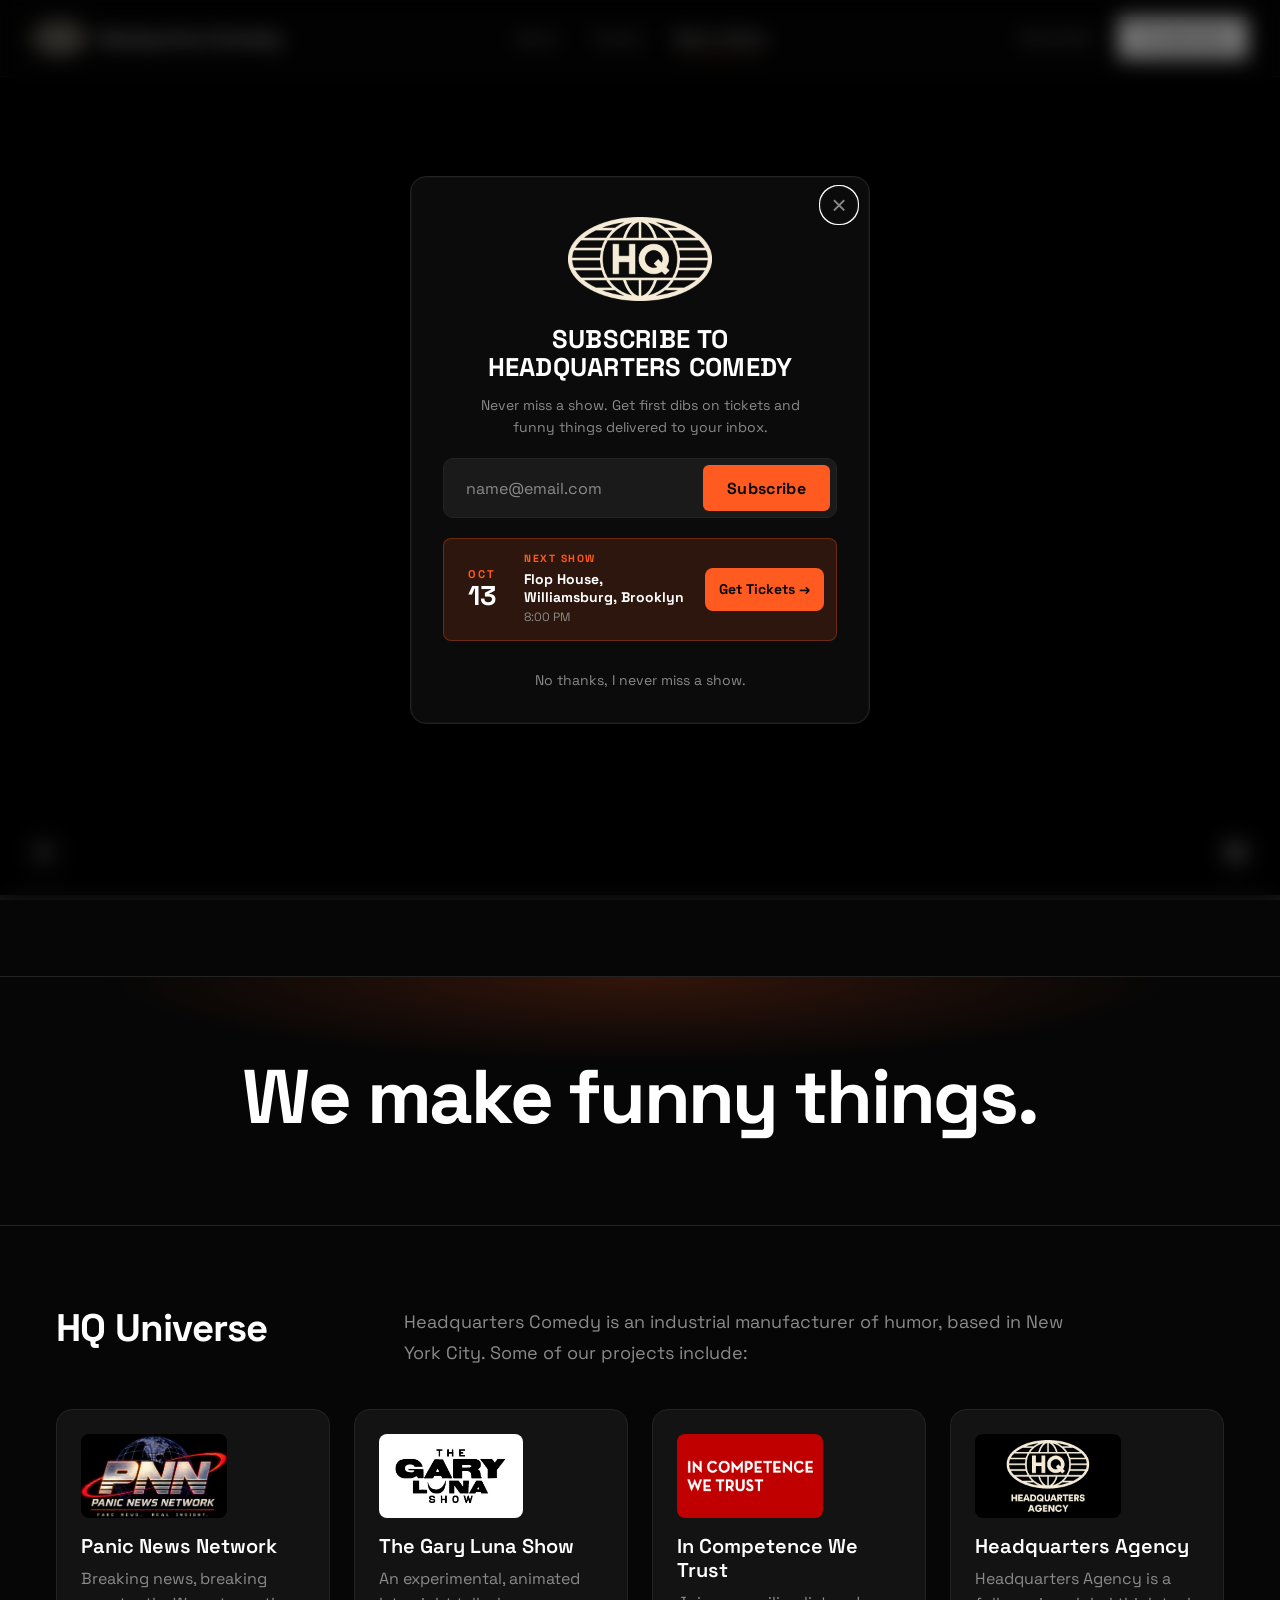
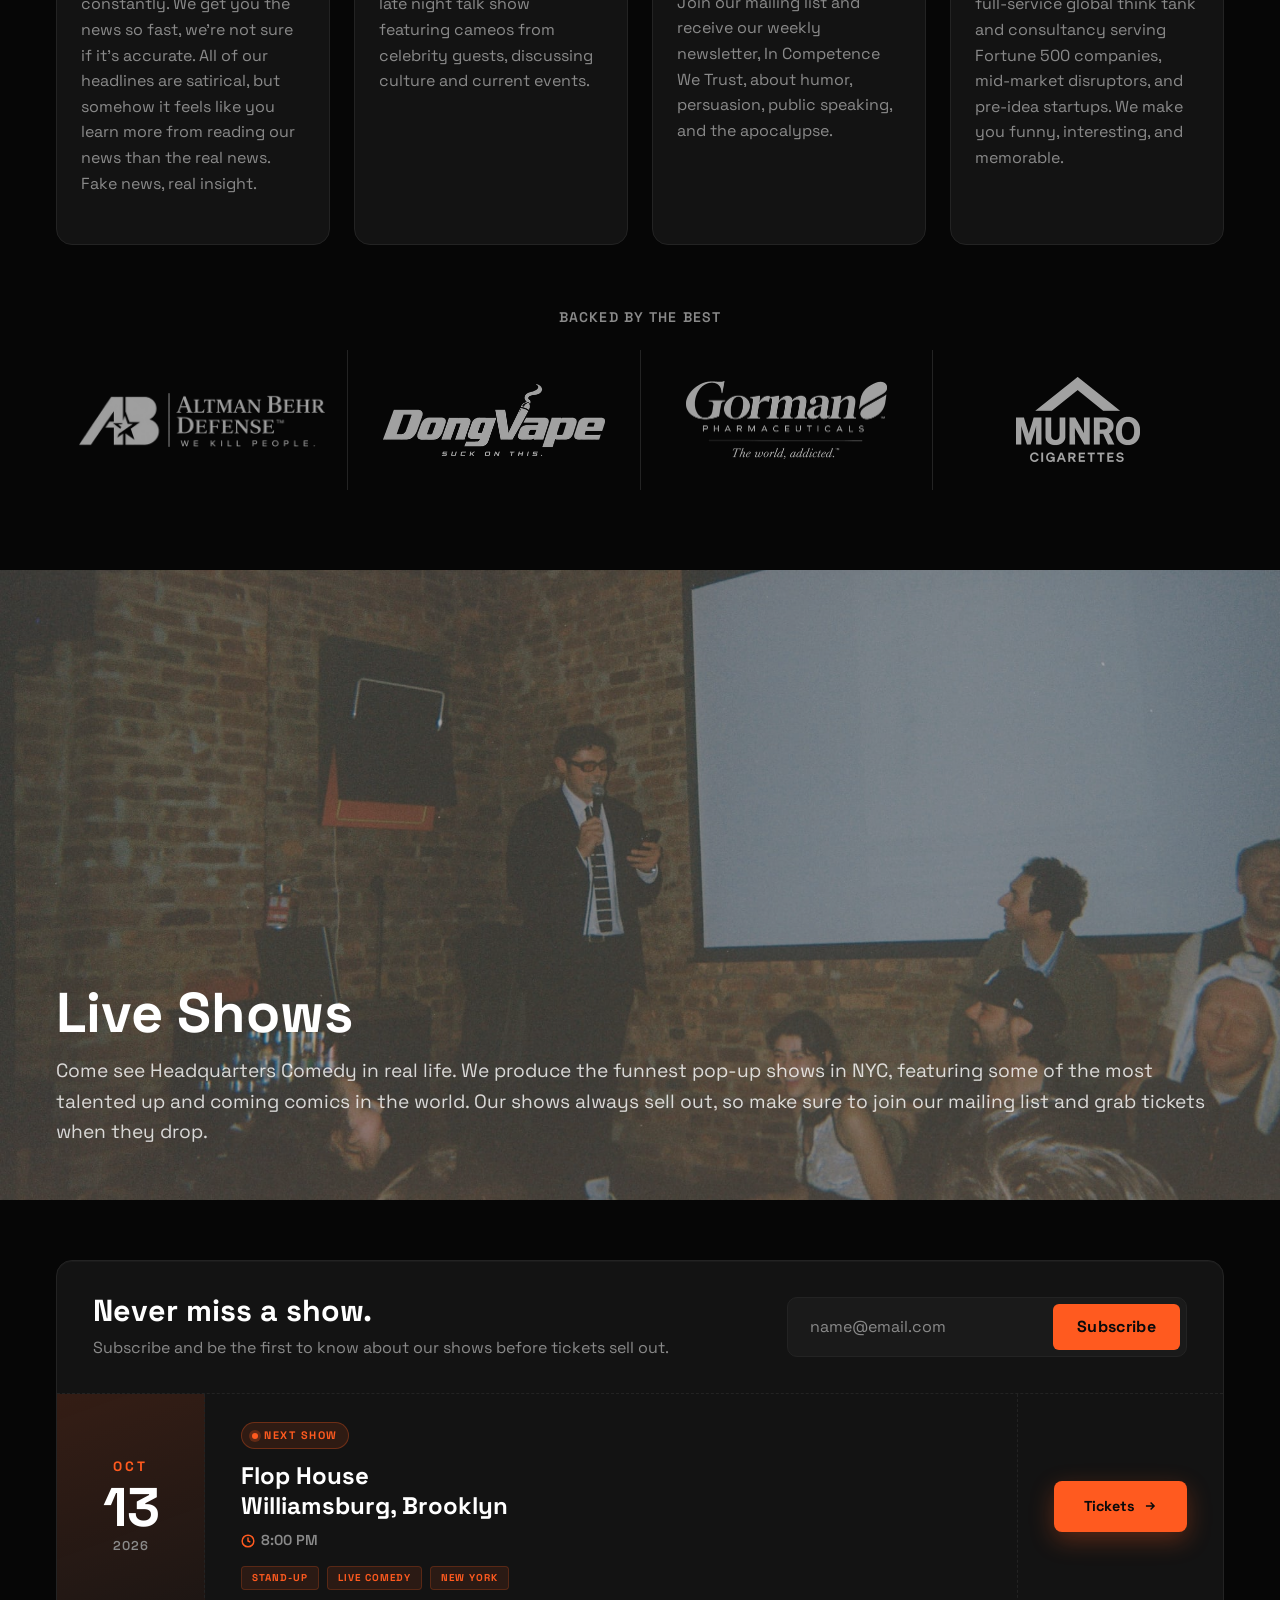
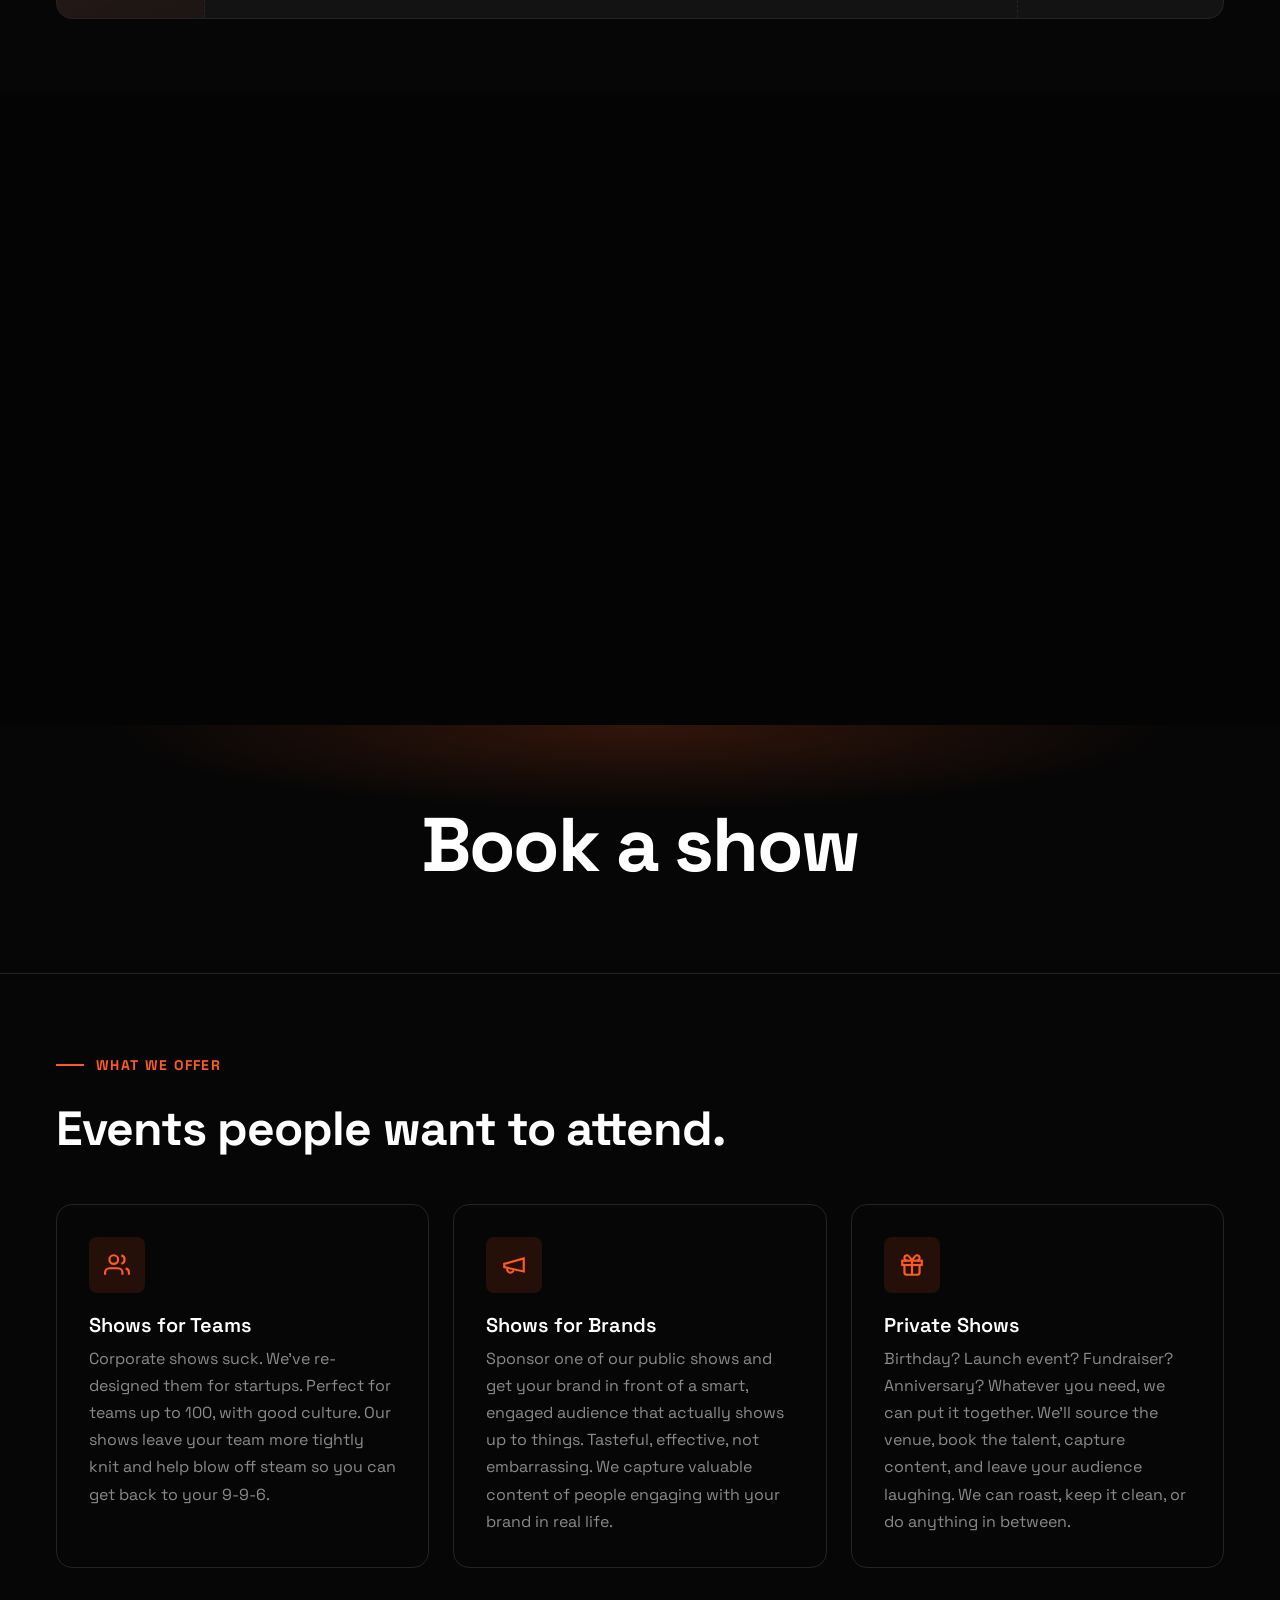
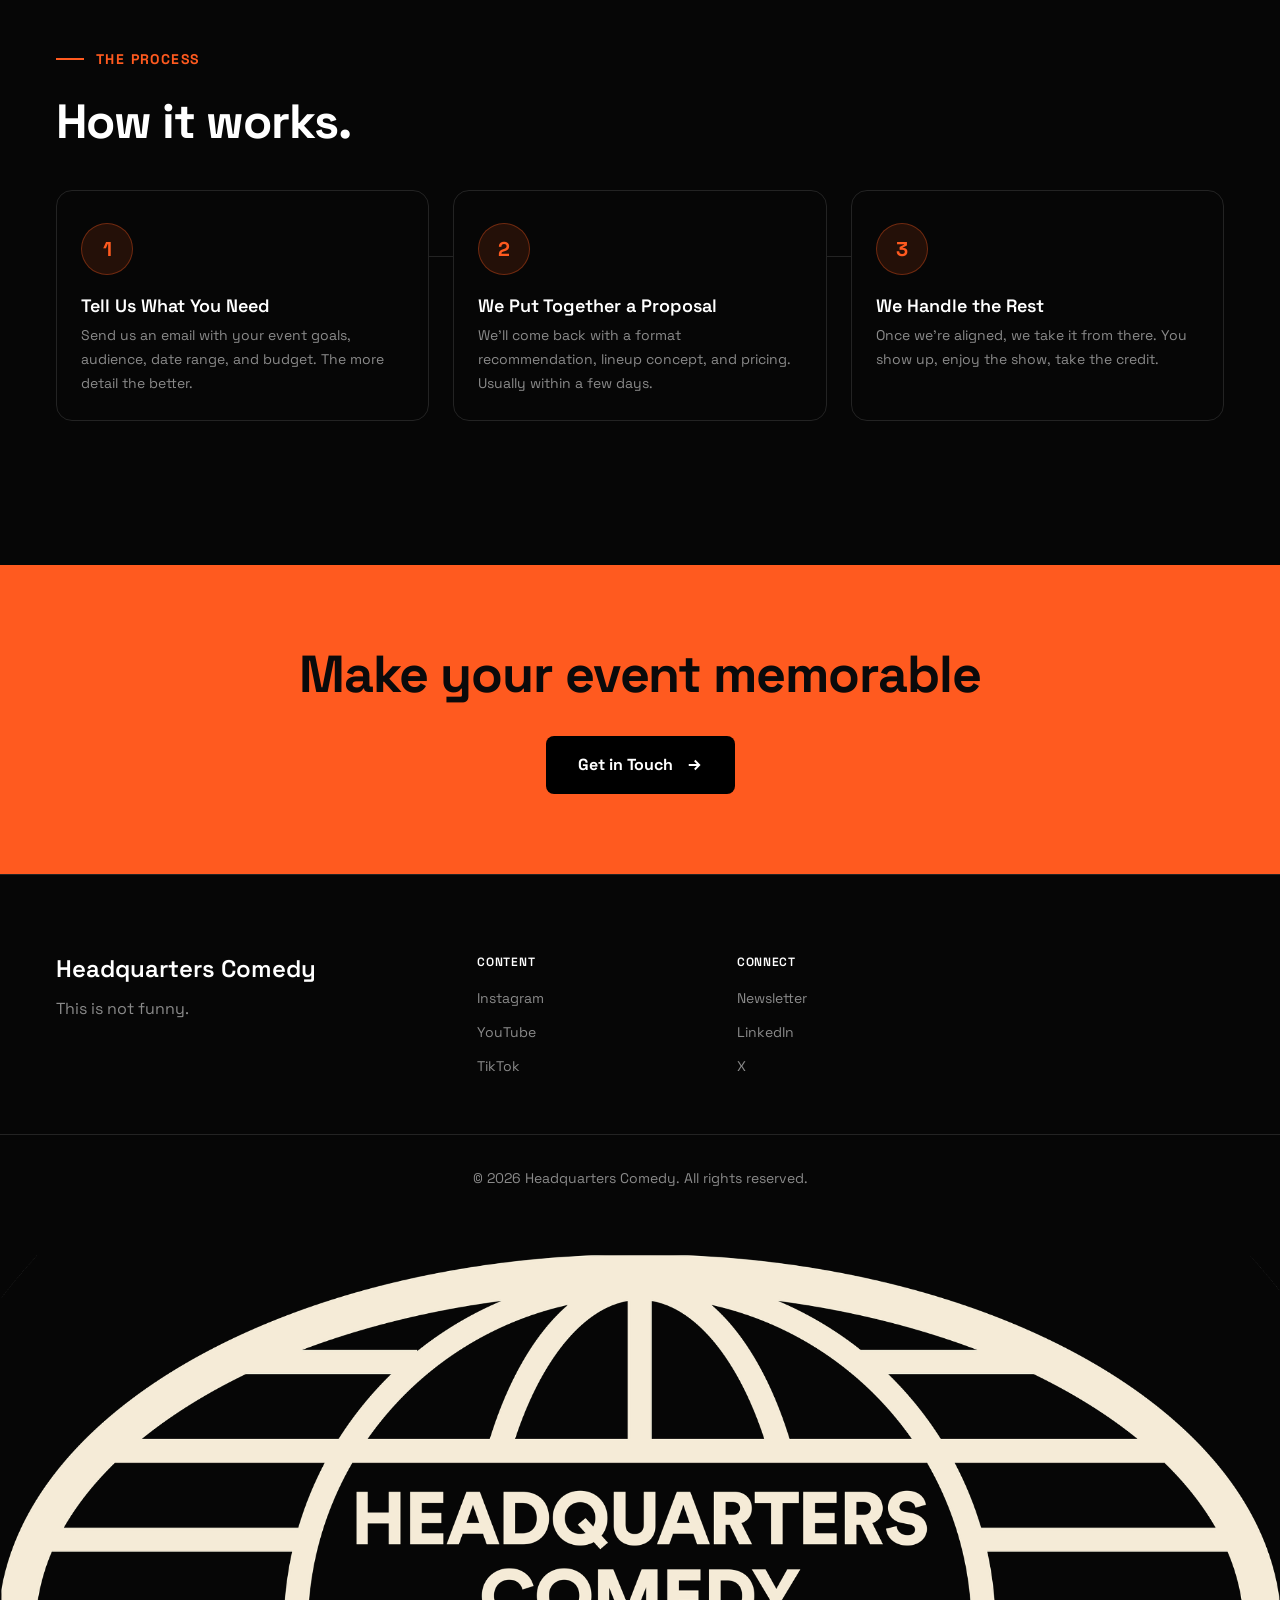
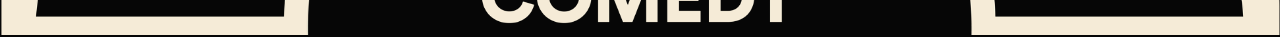
==== index.html @ c1483fd2 "Put the original logo back in the nav Co-Authored-By: Claude Opus 5.5 <noreply@anthropic.com> Claude" ====
<!DOCTYPE html>
<html lang="en">
<head>
    <meta charset="UTF-8">
    <meta name="viewport" content="width=device-width, initial-scale=1.0">
    <title>Headquarters Comedy</title>
    <meta name="description" content="Headquarters Comedy">
    <meta name="keywords" content="comedy, stand-up, sketch, improv, funny, entertainment">

    <!-- Open Graph / Facebook -->
    <meta property="og:type" content="website">
    <meta property="og:url" content="https://headquarterscomedy.com/">
    <meta property="og:title" content="Headquarters Comedy">
    <meta property="og:description" content="Headquarters Comedy">

    <!-- Twitter -->
    <meta property="twitter:card" content="summary_large_image">
    <meta property="twitter:url" content="https://headquarterscomedy.com/">
    <meta property="twitter:title" content="Headquarters Comedy">
    <meta property="twitter:description" content="Headquarters Comedy">

    <!-- Favicon -->
    <link rel="icon" href="/favicon.ico" sizes="48x48">
    <link rel="icon" type="image/png" sizes="32x32" href="/favicon-32x32.png">
    <link rel="icon" type="image/png" sizes="16x16" href="/favicon-16x16.png">
    <link rel="apple-touch-icon" sizes="180x180" href="/apple-touch-icon.png">
    <link rel="manifest" href="/site.webmanifest">

    <link rel="stylesheet" href="styles.css">
    <link rel="stylesheet" href="home.css">
    <link rel="preconnect" href="https://fonts.googleapis.com">
    <link rel="preconnect" href="https://fonts.gstatic.com" crossorigin>
    <link href="https://fonts.googleapis.com/css2?family=Space+Grotesk:wght@300;400;500;600;700&display=swap" rel="stylesheet">
</head>
<body>
    <!-- Header -->
    <header class="header">
        <nav class="nav">
            <div class="nav-brand">
                <a href="#top" class="brand-link">
                    <img src="graphic assets/Headquarters Comedy/HQ Logo OffWhite.png" alt="HQ" class="brand-icon" width="55" height="32">
                    <h1 class="brand-title">Headquarters Comedy</h1>
                </a>
            </div>
            <ul class="nav-links">
                <li><a href="#about" class="nav-link">About</a></li>
                <li><a href="#tickets" class="nav-link">Tickets</a></li>
                <li><a href="#book" class="nav-link">Book a Show</a></li>
            </ul>
            <div class="nav-right">
                <a href="https://incompetencewetrust.beehiiv.com/" target="_blank" class="nav-link">Newsletter</a>
                <a href="https://www.headquartersagency.com" target="_blank" class="nav-cta">For Business</a>
            </div>
            <button class="mobile-menu-toggle" aria-label="Toggle mobile menu">
                <span></span>
                <span></span>
                <span></span>
            </button>
        </nav>
    </header>

    <!-- Mobile Menu Overlay -->
    <div class="mobile-menu-overlay">
        <div class="mobile-menu-panel">
            <div class="mobile-menu-header">
                <h3 class="mobile-menu-title">Menu</h3>
                <button class="mobile-menu-close" aria-label="Close menu">&times;</button>
            </div>
            <ul class="mobile-nav-links">
                <li><a href="#about" class="nav-link">About</a></li>
                <li><a href="#tickets" class="nav-link">Tickets</a></li>
                <li><a href="#book" class="nav-link">Book a Show</a></li>
                <li><a href="https://incompetencewetrust.beehiiv.com/" target="_blank" class="nav-link">Newsletter</a></li>
                <li><a href="https://www.headquartersagency.com" target="_blank" class="nav-cta">For Business</a></li>
            </ul>
        </div>
    </div>

    <main class="main-content" id="top">
        <!-- Full-Screen Hero (pinned in place while the page scrolls) -->
        <section class="hero-fullscreen">
            <video
                id="hero-video"
                class="hero-bg-video"
                muted
                loop
                playsinline
                webkit-playsinline
                autoplay
                preload="auto">
                <source src="video%20assets/hero-web-v2-mobile.mp4" type="video/mp4" media="(max-width: 640px)">
                <source src="video%20assets/hero-web-v2.mp4" type="video/mp4">
                Your browser does not support the video tag.
            </video>
            <div class="hero-video-scrim"></div>

            <button id="mute-toggle" class="mute-toggle-btn" aria-label="Toggle Mute">
                <svg class="mute-icon" width="24" height="24" viewBox="0 0 24 24" fill="currentColor">
                    <path d="M3 9v6h4l5 5V4L7 9H3zm13.5 3c0-1.77-1.02-3.29-2.5-4.03v8.05c1.48-.73 2.5-2.25 2.5-4.02zM14 3.23v2.06c2.89.86 5 3.54 5 6.71s-2.11 5.85-5 6.71v2.06c4.01-.91 7-4.49 7-8.77s-2.99-7.86-7-8.77z"/>
                </svg>
                <svg class="unmute-icon" width="24" height="24" viewBox="0 0 24 24" fill="currentColor" style="display: none;">
                    <path d="M16.5 12c0-1.77-1.02-3.29-2.5-4.03v2.21l2.45 2.45c.03-.2.05-.41.05-.63zm2.5 0c0 .94-.2 1.82-.54 2.64l1.51 1.51C20.63 14.91 21 13.5 21 12c0-4.28-2.99-7.86-7-8.77v2.06c2.89.86 5 3.54 5 6.71zM4.27 3L3 4.27 7.73 9H3v6h4l5 5v-6.73l4.25 4.25c-.67.52-1.42.93-2.25 1.18v2.06c1.38-.31 2.63-.95 3.69-1.81L19.73 21 21 19.73l-9-9L4.27 3zM12 4L9.91 6.09 12 8.18V4z"/>
                </svg>
            </button>
            <button id="play-pause-toggle" class="play-pause-btn" aria-label="Play/Pause">
                <svg class="play-icon" width="24" height="24" viewBox="0 0 24 24" fill="currentColor">
                    <path d="M8 5v14l11-7z"/>
                </svg>
                <svg class="pause-icon" width="24" height="24" viewBox="0 0 24 24" fill="currentColor" style="display: none;">
                    <path d="M6 19h4V5H6v14zm8-14v14h4V5h-4z"/>
                </svg>
            </button>
            <div class="video-progress-bar" id="video-progress-bar">
                <div class="video-progress-fill" id="video-progress-fill"></div>
            </div>
        </section>

        <!-- Reserves one viewport of scroll before the overlay rises over the hero -->
        <div class="hero-scroll-spacer" aria-hidden="true"></div>

        <!-- Everything below rises over the pinned hero -->
        <div class="home-sections">

            <!-- ===================== ABOUT ===================== -->
            <section id="about" class="home-section">
                    <!-- Hero -->
                    <section class="pitch-hero">
                        <div class="container">
                            <h1>We make funny things.</h1>
                        </div>
                    </section>

                    <!-- HQ Universe -->
                    <section class="pitch-section">
                        <div class="container split-section">
                            <div class="split-label">
                                <h2>HQ Universe</h2>
                            </div>
                            <div class="split-content">
                                <p class="pitch-body">Headquarters Comedy is an industrial manufacturer of humor, based in New York City. Some of our projects include:</p>
                            </div>
                        </div>
                        <div class="container hq-universe-full">
                            <div class="portfolio-grid" id="hq-universe-grid" style="margin-bottom: 0;">
                                <!-- Panic News Network -->
                                <a class="portfolio-item active" data-category="active" href="https://www.panicnewsnetwork.com" target="_blank" rel="noopener">
                                    <div class="portfolio-logo">
                                        <img src="graphic assets/HQ Universe Logos/panic-news-logo.png" alt="Panic News Network" class="portfolio-logo-img">
                                    </div>
                                    <div class="portfolio-info">
                                        <h3 class="company-name">Panic News Network</h3>
                                        <p class="company-description">
                                            Breaking news, breaking constantly. We get you the news so fast, we're not sure if it's accurate. All of our headlines are satirical, but somehow it feels like you learn more from reading our news than the real news. Fake news, real insight.
                                        </p>
                                    </div>
                                </a>

                                <!-- The Gary Luna Show -->
                                <a class="portfolio-item active" data-category="active" href="https://www.instagram.com/thegarylunashow/" target="_blank" rel="noopener">
                                    <div class="portfolio-logo">
                                        <img src="graphic assets/HQ Universe Logos/gary-luna-logo.jpg" alt="The Gary Luna Show" class="portfolio-logo-img">
                                    </div>
                                    <div class="portfolio-info">
                                        <h3 class="company-name">The Gary Luna Show</h3>
                                        <p class="company-description">
                                            An experimental, animated late night talk show featuring cameos from celebrity guests, discussing culture and current events.
                                        </p>
                                    </div>
                                </a>

                                <!-- In Competence We Trust -->
                                <a class="portfolio-item active" data-category="active" href="https://incompetencewetrust.beehiiv.com/" target="_blank" rel="noopener">
                                    <div class="portfolio-logo">
                                        <img src="graphic assets/HQ Universe Logos/icwt-red-rectangle.png" alt="In Competence We Trust" class="portfolio-logo-img">
                                    </div>
                                    <div class="portfolio-info">
                                        <h3 class="company-name">In Competence We Trust</h3>
                                        <p class="company-description">
                                            Join our mailing list and receive our weekly newsletter, In Competence We Trust, about humor, persuasion, public speaking, and the apocalypse.
                                        </p>
                                    </div>
                                </a>

                                <!-- Headquarters Agency -->
                                <a class="portfolio-item active" data-category="active" href="https://www.headquartersagency.com" target="_blank" rel="noopener">
                                    <div class="portfolio-logo">
                                        <img src="graphic assets/HQ Universe Logos/hq-agency-tile.png" alt="Headquarters Agency" class="portfolio-logo-img">
                                    </div>
                                    <div class="portfolio-info">
                                        <h3 class="company-name">Headquarters Agency</h3>
                                        <p class="company-description">
                                            Headquarters Agency is a full-service global think tank and consultancy serving Fortune 500 companies, mid-market disruptors, and pre-idea startups. We make you funny, interesting, and memorable.
                                        </p>
                                    </div>
                                </a>
                            </div>

                            <!-- Backed by the best (concept ventures) -->
                            <div class="concept-ventures">
                                <h3 class="concept-ventures-title">Backed by the best</h3>
                                <ul class="concept-ventures-grid">
                                    <li><img src="graphic assets/Concept Ventures/altman-behr-defense-mono.png" alt="Altman Behr Defense" loading="lazy" width="260" height="57"></li>
                                    <li><img src="graphic assets/Concept Ventures/dongvape-mono.png" alt="DongVape" loading="lazy" width="222" height="71"></li>
                                    <li><img src="graphic assets/Concept Ventures/gorman-pharmaceuticals-mono.png" alt="Gorman Pharmaceuticals" loading="lazy" width="201" height="79"></li>
                                    <li><img src="graphic assets/Concept Ventures/munro-cigarettes-mono.png" alt="Munro Cigarettes" loading="lazy" width="124" height="85"></li>
                                </ul>
                            </div>
                        </div>
                    </section>

            </section>

            <!-- ===================== TICKETS ===================== -->
            <section id="tickets" class="home-section">
                    <!-- Photo 1 -->
                    <div class="photo-section photo-section-img">
                        <img src="graphic assets/Web/live-show-1.jpg" alt="HQ Show live comedy" style="object-position: center bottom;">
                        <div class="photo-section-overlay"></div>
                        <div class="photo-caption">
                            <div class="container">
                                <h1>Live Shows</h1>
                                <p>Come see Headquarters Comedy in real life. We produce the funnest pop-up shows in NYC, featuring some of the most talented up and coming comics in the world. Our shows always sell out, so make sure to join our mailing list and grab tickets when they drop.</p>
                            </div>
                        </div>
                    </div>

                    <div class="photo-section-spacer"></div>

                    <!-- Next Show -->
                    <section class="shows-section">
                        <div class="container">
                            <div class="show-card show-card-with-signup" id="newsletter">
                                <!-- Newsletter Signup -->
                                <div class="show-card-signup">
                                    <div class="show-card-signup-text">
                                        <h2>Never miss a show.</h2>
                                        <p>Subscribe and be the first to know about our shows before tickets sell out.</p>
                                    </div>
                                    <form class="hq-subscribe" novalidate>
                                        <label class="visually-hidden" for="subscribe-email-tickets">Email address</label>
                                        <input class="hq-subscribe-input" id="subscribe-email-tickets" type="email" name="email" placeholder="name@email.com" autocomplete="email" required>
                                        <button class="hq-subscribe-btn" type="submit">Subscribe</button>
                                        <p class="hq-subscribe-status" role="status" aria-live="polite"></p>
                                    </form>
                                </div>
                                <div class="show-card-left">
                                    <div class="show-date-block">
                                        <div class="show-date-month">Oct</div>
                                        <div class="show-date-day">13</div>
                                        <div class="show-date-year">2026</div>
                                    </div>
                                    <div class="show-info">
                                        <span class="show-info-badge">Next Show</span>
                                        <h3>Flop House<br>Williamsburg, Brooklyn</h3>
                                        <p class="show-venue">
                                            <svg viewBox="0 0 24 24" fill="none" stroke="currentColor" stroke-width="2.5"><circle cx="12" cy="12" r="10"/><path d="M12 6v6l4 2"/></svg>
                                            8:00 PM
                                        </p>
                                        <div class="show-tags">
                                            <span class="show-tag">Stand-Up</span>
                                            <span class="show-tag">Live Comedy</span>
                                            <span class="show-tag">New York</span>
                                        </div>
                                    </div>
                                    <div class="show-action">
                                        <a href="https://flophousecomedy.com/show/c706a923-9be8-4c29-ad92-c18a44f94cb4" target="_blank">
                                            Tickets
                                            <svg viewBox="0 0 24 24" fill="none" stroke="currentColor" stroke-width="2.5"><path d="M5 12h14M13 6l6 6-6 6"/></svg>
                                        </a>
                                    </div>
                                </div>
                            </div>
                        </div>
                    </section>

                    <!-- Photo 2 -->
                    <div class="photo-section" style="background-image: url('graphic%20assets/Web/live-show-2.jpg'); background-position: center center;">
                        <div class="photo-section-overlay"></div>
                    </div>

            </section>

            <!-- ===================== BOOK A SHOW ===================== -->
            <section id="book" class="home-section">
                    <!-- Page Header -->
                    <section class="pitch-hero">
                        <div class="container">
                            <h1>Book a show</h1>
                        </div>
                    </section>

                    <section class="pitch-section">
                        <div class="container pitch-section-inner">

                            <!-- What We Offer -->
                            <span class="pitch-eyebrow">What We Offer</span>
                            <h2 class="pitch-heading">Events people want to attend.</h2>
                            <div class="offer-grid">
                                <div class="offer-card">
                                    <div class="offer-card-icon">
                                        <svg viewBox="0 0 24 24" fill="none" stroke="currentColor" stroke-width="2">
                                            <path d="M17 21v-2a4 4 0 0 0-4-4H5a4 4 0 0 0-4 4v2"/>
                                            <circle cx="9" cy="7" r="4"/>
                                            <path d="M23 21v-2a4 4 0 0 0-3-3.87"/>
                                            <path d="M16 3.13a4 4 0 0 1 0 7.75"/>
                                        </svg>
                                    </div>
                                    <h3>Shows for Teams</h3>
                                    <p>Corporate shows suck. We've re-designed them for startups. Perfect for teams up to 100, with good culture. Our shows leave your team more tightly knit and help blow off steam so you can get back to your 9-9-6.</p>
                                </div>
                                <div class="offer-card">
                                    <div class="offer-card-icon">
                                        <svg viewBox="0 0 24 24" fill="none" stroke="currentColor" stroke-width="2">
                                            <path d="M3 11l18-5v12L3 14v-3z"/>
                                            <path d="M11.6 16.8a3 3 0 1 1-5.8-1.6"/>
                                        </svg>
                                    </div>
                                    <h3>Shows for Brands</h3>
                                    <p>Sponsor one of our public shows and get your brand in front of a smart, engaged audience that actually shows up to things. Tasteful, effective, not embarrassing. We capture valuable content of people engaging with your brand in real life.</p>
                                </div>
                                <div class="offer-card">
                                    <div class="offer-card-icon">
                                        <svg viewBox="0 0 24 24" fill="none" stroke="currentColor" stroke-width="2">
                                            <rect x="3" y="8" width="18" height="4"/>
                                            <path d="M12 8v13"/>
                                            <path d="M19 12v7a2 2 0 0 1-2 2H7a2 2 0 0 1-2-2v-7"/>
                                            <path d="M7.5 8a2.5 2.5 0 0 1 0-5C9 3 12 8 12 8s3-5 4.5-5a2.5 2.5 0 0 1 0 5"/>
                                        </svg>
                                    </div>
                                    <h3>Private Shows</h3>
                                    <p>Birthday? Launch event? Fundraiser? Anniversary? Whatever you need, we can put it together. We'll source the venue, book the talent, capture content, and leave your audience laughing. We can roast, keep it clean, or do anything in between.</p>
                                </div>
                            </div>

                            <!-- How It Works -->
                            <div class="process-section">
                                <span class="pitch-eyebrow">The Process</span>
                                <h2 class="pitch-heading">How it works.</h2>
                                <div class="process-steps">
                                    <div class="process-step">
                                        <div class="step-number">1</div>
                                        <h4>Tell Us What You Need</h4>
                                        <p>Send us an email with your event goals, audience, date range, and budget. The more detail the better.</p>
                                    </div>
                                    <div class="process-step">
                                        <div class="step-number">2</div>
                                        <h4>We Put Together a Proposal</h4>
                                        <p>We'll come back with a format recommendation, lineup concept, and pricing. Usually within a few days.</p>
                                    </div>
                                    <div class="process-step">
                                        <div class="step-number">3</div>
                                        <h4>We Handle the Rest</h4>
                                        <p>Once we're aligned, we take it from there. You show up, enjoy the show, take the credit.</p>
                                    </div>
                                </div>
                            </div>

                        </div>
                    </section>

                    <!-- CTA Band -->
                    <section class="cta-band">
                        <div class="container">
                            <h2>Make your event memorable</h2>
                            <a href="get-in-touch.html" class="cta-band-btn">
                                Get in Touch
                                <svg width="18" height="18" viewBox="0 0 24 24" fill="none" stroke="currentColor" stroke-width="2.5">
                                    <path d="M5 12h14M13 6l6 6-6 6"/>
                                </svg>
                            </a>
                        </div>
                    </section>

            </section>

        </div>
    </main>

    <!-- Footer -->
    <footer class="footer">
        <div class="container">
            <div class="footer-content">
                                <div class="footer-brand">
                    <h3>Headquarters Comedy</h3>
                    <p>This is not funny.</p>
                </div>
                <div class="footer-links">
                    <div class="link-group">
                        <h4>Content</h4>
                        <ul>
                            <li><a href="https://www.instagram.com/headquarterscomedy/" target="_blank" id="footer-instagram">Instagram</a></li>
                            <li><a href="https://www.youtube.com/channel/UCed2HPvJnyLooOvQ2tu14Aw" target="_blank" id="footer-youtube">YouTube</a></li>
                            <li><a href="https://www.tiktok.com/@headquarterscomedy" target="_blank" id="footer-tiktok">TikTok</a></li>
                        </ul>
                    </div>
                    <div class="link-group">
                        <h4>Connect</h4>
                        <ul>
                            <li><a href="https://incompetencewetrust.beehiiv.com/" target="_blank" id="footer-newsletter">Newsletter</a></li>
                            <li><a href="https://www.linkedin.com/company/headquarters-comedy/" target="_blank" id="footer-linkedin">LinkedIn</a></li>
                            <li><a href="https://x.com/hq_comedy" target="_blank" id="footer-x">X</a></li>
                        </ul>
                    </div>
                </div>
                </div>
            </div>
            <div class="footer-bottom">
                <p>&copy; 2026 Headquarters Comedy. All rights reserved.</p>
            </div>
        </div>

        <!-- Big wordmark, full-bleed, sitting on the very bottom edge -->
        <div class="footer-wordmark" aria-hidden="true">
            <img src="graphic assets/Headquarters Comedy/Headquarters Comedy.Logo.Wide.png" alt="" loading="lazy" width="1943" height="582">
        </div>
    </footer>

    <!-- Welcome popup: newsletter signup + next show tickets.
         Show details are copied from the Next Show card by home.js. -->
    <div class="hq-popup" id="hq-popup" role="dialog" aria-modal="true" aria-labelledby="hq-popup-title" hidden>
        <div class="hq-popup-card">
            <button class="hq-popup-close" type="button" aria-label="Close">&times;</button>
            <img src="graphic assets/HQ Universe Logos/hq-agency-oval.png" alt="" class="hq-popup-logo" width="144" height="84">
            <h2 class="hq-popup-title" id="hq-popup-title">Subscribe to<br>Headquarters Comedy</h2>
            <p class="hq-popup-text">Never miss a show. Get first dibs on tickets and funny things delivered to your inbox.</p>
            <form class="hq-subscribe hq-popup-form" novalidate>
                <label class="visually-hidden" for="subscribe-email-popup">Email address</label>
                <input class="hq-subscribe-input" id="subscribe-email-popup" type="email" name="email" placeholder="name@email.com" autocomplete="email" required>
                <button class="hq-subscribe-btn" type="submit">Subscribe</button>
                <p class="hq-subscribe-status" role="status" aria-live="polite"></p>
            </form>

            <a class="hq-popup-show" id="hq-popup-show" target="_blank" rel="noopener">
                <span class="hq-popup-show-date">
                    <span class="hq-popup-show-month" data-show="month"></span>
                    <span class="hq-popup-show-day" data-show="day"></span>
                </span>
                <span class="hq-popup-show-info">
                    <span class="hq-popup-show-label">Next Show</span>
                    <span class="hq-popup-show-venue" data-show="venue"></span>
                    <span class="hq-popup-show-time" data-show="time"></span>
                </span>
                <span class="hq-popup-show-cta">Get Tickets <span aria-hidden="true">&rarr;</span></span>
            </a>

            <button class="hq-popup-skip" type="button">No thanks, I never miss a show.</button>
        </div>
    </div>

    <script src="scripts/app.js"></script>
    <script src="scripts/home.js"></script>
</body>
</html>
---- styles.css ----
/* CSS Variables */
:root {
    --primary-color: #000;
    --secondary-color: #fff;
    --accent-color: #FF5A1F;
    --accent-hover: #FF7440;
    --accent-soft: rgba(255, 90, 31, 0.14);
    --on-accent: #0A0A0B;            /* text on orange; white is hard to read */
    --text-color: #e4e4e4;
    --text-secondary: #8a8a8a;
    --background-color: #060606;
    --background-secondary: #131313;
    --border-color: #232323;
    --success-color: #22c55e;
    --warning-color: #f59e0b;
    --error-color: #ef4444;

    --font-family: 'Space Grotesk', 'Inter', -apple-system, BlinkMacSystemFont, 'Segoe UI', Roboto, sans-serif;
    --font-size-xs: 0.75rem;
    --font-size-sm: 0.875rem;
    --font-size-base: 1rem;
    --font-size-lg: 1.125rem;
    --font-size-xl: 1.25rem;
    --font-size-2xl: 1.5rem;
    --font-size-3xl: 1.875rem;
    --font-size-4xl: 2.25rem;

    --spacing-1: 0.25rem;
    --spacing-2: 0.5rem;
    --spacing-3: 0.75rem;
    --spacing-4: 1rem;
    --spacing-5: 1.25rem;
    --spacing-6: 1.5rem;
    --spacing-8: 2rem;
    --spacing-10: 2.5rem;
    --spacing-12: 3rem;
    --spacing-16: 4rem;
    --spacing-20: 5rem;

    --border-radius: 0.5rem;
    --border-radius-lg: 1rem;
    --radius-pill: 999px;
    --shadow: 0 2px 12px rgba(0, 0, 0, 0.35);
    --shadow-lg: 0 20px 40px -16px rgba(0, 0, 0, 0.55);
    --nav-height: 76px;
}

/* Reset and Base Styles */
* {
    margin: 0;
    padding: 0;
    box-sizing: border-box;
}

html {
    scroll-behavior: smooth;
    overflow-x: clip;
}

body {
    font-family: var(--font-family);
    background-color: var(--background-color);
    color: var(--text-color);
    line-height: 1.6;
    -webkit-font-smoothing: antialiased;
    -moz-osx-font-smoothing: grayscale;
    overflow-x: clip;
    max-width: 100vw;
    padding-top: var(--nav-height);
}

/* Container */
.container {
    max-width: 1200px;
    margin: 0 auto;
    padding: 0 var(--spacing-4);
}

@media (max-width: 768px) {
    .container {
        padding: 0 var(--spacing-3);
    }
}

/* Typography */
h1, h2, h3, h4, h5, h6 {
    line-height: 1.2;
    font-weight: 600;
    color: var(--secondary-color);
}

h1 { font-size: var(--font-size-4xl); }
h2 { font-size: var(--font-size-3xl); }
h3 { font-size: var(--font-size-2xl); }
h4 { font-size: var(--font-size-xl); }

a {
    color: var(--text-color);
    text-decoration: none;
    transition: color 0.2s ease;
}

a:hover {
    color: var(--accent-color);
}

/* Header */
.header {
    position: fixed;
    top: 0;
    left: 0;
    right: 0;
    background: rgba(6, 6, 6, 0.85);
    backdrop-filter: blur(16px);
    -webkit-backdrop-filter: blur(16px);
    border-bottom: 1px solid var(--border-color);
    z-index: 1000;
    -webkit-transform: translateZ(0);
    transform: translateZ(0);
}

.nav {
    display: grid;
    grid-template-columns: 1fr auto 1fr;
    align-items: center;
    height: var(--nav-height);
    padding: 0 var(--spacing-8);
    width: 100%;
    margin: 0;
}

.nav-brand {
    grid-column: 1;
    justify-self: start;
    margin: 0;
}

.brand-link {
    display: flex;
    align-items: center;
    gap: var(--spacing-3);
    color: var(--secondary-color);
    font-weight: 600;
}

.brand-icon {
    height: 32px;
    width: auto;
}

.brand-title {
    font-size: 1.05rem;
    font-weight: 600;
    letter-spacing: -0.01em;
    margin: 0;
    white-space: nowrap;
}

.nav-links {
    grid-column: 2;
    justify-self: center;
    display: flex;
    align-items: center;
    list-style: none;
    gap: var(--spacing-8);
    margin: 0;
}

.nav-right {
    grid-column: 3;
    justify-self: end;
    display: flex;
    align-items: center;
    gap: var(--spacing-6);
}

.nav-link {
    font-size: 0.9rem;
    font-weight: 500;
    color: var(--text-secondary);
    padding: var(--spacing-1) 0;
    position: relative;
    transition: color 0.2s ease;
}

.nav-link::after {
    content: '';
    position: absolute;
    left: 0;
    bottom: -3px;
    width: 0;
    height: 1px;
    background: var(--accent-color);
    transition: width 0.25s ease;
}

.nav-link:hover {
    color: var(--secondary-color);
}

.nav-link:hover::after,
.nav-link:focus-visible::after,
.nav-link.active::after {
    width: 100%;
}

.nav-link.active {
    color: var(--secondary-color);
}

.nav-cta {
    display: inline-flex;
    align-items: center;
    justify-content: center;
    background: var(--secondary-color);
    color: var(--primary-color);
    font-size: 0.875rem;
    font-weight: 600;
    padding: 0.6rem 1.4rem;
    border-radius: 4px;
    transition: opacity 0.2s ease, transform 0.2s ease;
}

.nav-cta:hover {
    opacity: 0.82;
    color: var(--primary-color);
}

.mobile-menu-toggle {
    grid-column: 3;
    justify-self: end;
    display: none;
    flex-direction: column;
    justify-content: center;
    gap: 5px;
    background: none;
    border: none;
    cursor: pointer;
    padding: var(--spacing-2);
}

.mobile-menu-toggle span {
    width: 22px;
    height: 2px;
    background: var(--secondary-color);
    transition: 0.3s;
}

@media (max-width: 1024px) {
    .nav {
        padding: 0 var(--spacing-4);
    }

    .nav-links {
        gap: var(--spacing-4);
    }
}

@media (max-width: 860px) {
    .nav-links,
    .nav-right {
        display: none;
    }

    .mobile-menu-toggle {
        display: flex;
    }

    .brand-title {
        font-size: var(--font-size-base);
    }
}

/* Mobile Menu Overlay */
.mobile-menu-overlay {
    position: fixed;
    top: 0;
    left: 0;
    right: 0;
    bottom: 0;
    background: rgba(0, 0, 0, 0.8);
    backdrop-filter: blur(4px);
    z-index: 2000;
    opacity: 0;
    visibility: hidden;
    transition: all 0.3s ease;
}

.mobile-menu-overlay.active {
    opacity: 1;
    visibility: visible;
}

.mobile-menu-panel {
    position: fixed;
    top: 0;
    right: 0;
    height: 100vh;
    width: 300px;
    background: var(--background-secondary);
    border-left: 1px solid var(--border-color);
    padding: var(--spacing-8) var(--spacing-6);
    transform: translateX(100%);
    transition: transform 0.3s ease;
    z-index: 2001;
    overflow-y: auto;
}

.mobile-menu-overlay.active .mobile-menu-panel {
    transform: translateX(0);
}

.mobile-menu-header {
    display: flex;
    justify-content: space-between;
    align-items: center;
    margin-bottom: var(--spacing-8);
    padding-bottom: var(--spacing-4);
    border-bottom: 1px solid var(--border-color);
}

.mobile-menu-title {
    font-size: var(--font-size-lg);
    color: var(--secondary-color);
    margin: 0;
}

.mobile-menu-close {
    background: none;
    border: none;
    color: var(--text-color);
    font-size: var(--font-size-2xl);
    cursor: pointer;
    padding: var(--spacing-2);
    border-radius: var(--border-radius);
    transition: all 0.2s ease;
}

.mobile-menu-close:hover {
    background: var(--background-color);
    color: var(--secondary-color);
}

.mobile-nav-links {
    list-style: none;
    margin: 0;
    padding: 0;
}

.mobile-nav-links li {
    margin-bottom: var(--spacing-2);
}

.mobile-nav-links .nav-link {
    display: block;
    padding: var(--spacing-3) var(--spacing-2);
    font-size: var(--font-size-lg);
    font-weight: 500;
    color: var(--text-color);
    border-radius: var(--border-radius);
    transition: all 0.2s ease;
    position: relative;
}

.mobile-nav-links .nav-link::after {
    display: none;
}

.mobile-nav-links .nav-link:hover {
    color: var(--secondary-color);
}

.mobile-nav-links .nav-link.active {
    color: var(--secondary-color);
}

.mobile-nav-links .nav-link.active::before {
    content: '';
    position: absolute;
    left: 0;
    top: 50%;
    transform: translateY(-50%);
    width: 3px;
    height: 20px;
    background: var(--secondary-color);
    border-radius: 0 2px 2px 0;
}

.mobile-nav-links .nav-cta {
    display: flex;
    width: 100%;
    margin-top: var(--spacing-4);
    padding: var(--spacing-3) var(--spacing-2);
}

/* Main Content */
.main-content {
    background: var(--background-color);
}

/* Home hero: headline + email capture over a background image */
.home-hero {
    position: relative;
    min-height: calc(100vh - var(--nav-height));
    min-height: calc(100svh - var(--nav-height));
    display: flex;
    align-items: center;
    justify-content: center;
    overflow: hidden;
    background: #000;
}

.home-hero-bg {
    position: absolute;
    inset: 0;
    background-image: url("graphic assets/Headquarters Comedy/skyline-background.jpg");
    background-size: cover;
    background-position: center;
}

.home-hero-scrim {
    position: absolute;
    inset: 0;
    background: linear-gradient(180deg, rgba(6, 6, 6, 0.55) 0%, rgba(6, 6, 6, 0.72) 55%, rgba(6, 6, 6, 0.92) 100%);
}

.home-hero-content {
    position: relative;
    z-index: 1;
    width: 100%;
    max-width: 640px;
    padding: var(--spacing-8) var(--spacing-4);
    text-align: center;
    transform: translateY(-48px);
}

.home-hero-title {
    font-size: clamp(2.5rem, 6vw, 4.5rem);
    font-weight: 700;
    letter-spacing: -0.02em;
    line-height: 1.08;
    color: var(--secondary-color);
    margin-bottom: var(--spacing-4);
}

.home-hero-subtitle {
    font-size: var(--font-size-lg);
    color: var(--text-color);
    margin-bottom: var(--spacing-8);
}

.home-hero-signup {
    display: flex;
    justify-content: center;
    width: 100%;
}

@media (max-width: 640px) {
    .home-hero-content {
        transform: translateY(-24px);
    }

    .home-hero-title {
        margin-bottom: var(--spacing-3);
    }

    .home-hero-subtitle {
        font-size: var(--font-size-base);
        margin-bottom: var(--spacing-6);
    }
}

/* Full-screen hero, pinned to the viewport while the page scrolls.
   No explicit height: inset:0 alone anchors top+bottom to the live
   viewport edges, so it tracks the real visible area natively as
   Chrome's address bar collapses/expands, instead of fighting a
   dvh/svh value that either lags behind or gets recalculated (and
   visibly resizes the fixed layer) mid-scroll. */
.hero-fullscreen {
    position: fixed;
    inset: 0;
    overflow: hidden;
    z-index: 1;
    background: #000;
    -webkit-transform: translateZ(0);
    transform: translateZ(0);
}

.hero-bg-video {
    position: absolute;
    inset: 0;
    width: 100%;
    height: 100%;
    object-fit: cover;
}

/* The source footage is widescreen (16:9) interview/skit content with
   subjects and on-screen text near the left/right edges. On a narrow
   portrait phone, object-fit: cover would crop most of that width away
   (only the center ~25-30% of the frame stays visible). Switching to
   contain here shows the whole frame letterboxed instead of cutting
   people/text off; the black bars blend into .hero-fullscreen's black
   background. */
@media (max-width: 640px) {
    .hero-bg-video {
        object-fit: contain;
        background: #000;
    }
}

.hero-video-scrim {
    position: absolute;
    inset: 0;
    background: linear-gradient(180deg, rgba(0, 0, 0, 0.2) 0%, rgba(0, 0, 0, 0) 25%, rgba(0, 0, 0, 0) 60%, rgba(0, 0, 0, 0.6) 100%);
    pointer-events: none;
}

/* Reserves one viewport of scroll before the overlay begins covering the hero.
   Uses svh (a stable value) rather than dvh so the document's total
   scrollable height doesn't itself shift while the address bar is
   animating mid-scroll. */
.hero-scroll-spacer {
    height: 100vh;
    height: 100svh;
}

/* Sponsor ticker pinned along the bottom edge of the hero */
.hero-sponsor-ticker {
    position: absolute;
    left: 0;
    right: 0;
    bottom: 0;
    z-index: 3;
    display: flex;
    flex-direction: column;
    align-items: center;
    gap: var(--spacing-4);
    padding: var(--spacing-6) var(--spacing-8) var(--spacing-8);
    background: rgba(6, 6, 6, 0.75);
    backdrop-filter: blur(10px);
    -webkit-backdrop-filter: blur(10px);
    border-top: 1px solid rgba(255, 255, 255, 0.12);
}

.hero-ticker-label {
    display: flex;
    align-items: center;
    justify-content: center;
    gap: var(--spacing-3);
    font-size: var(--font-size-sm);
    font-weight: 600;
    letter-spacing: 0.08em;
    text-transform: uppercase;
    color: var(--text-secondary);
    white-space: nowrap;
}

.hero-ticker-label em {
    font-style: italic;
    color: var(--accent-color);
}

.hero-ticker-label.lg {
    font-size: var(--font-size-2xl);
}

.hero-ticker-track.sponsors-track {
    align-items: center;
    gap: var(--spacing-16);
    animation-duration: 38s;
}

.hero-ticker-track .sponsor-slide {
    width: auto;
    height: 110px;
    padding: var(--spacing-3) var(--spacing-6);
    margin: 0;
    background: rgba(255, 255, 255, 0.92);
    border-radius: var(--border-radius-lg);
    opacity: 0.85;
    transition: opacity 0.2s ease;
}

.hero-ticker-track .sponsor-slide img {
    max-height: 80px;
    max-width: 280px;
    width: auto;
    filter: none;
}

.hero-ticker-track .sponsor-slide:hover {
    background: rgba(255, 255, 255, 0.92);
    transform: none;
    box-shadow: none;
    opacity: 1;
}

.hero-ticker-track .sponsor-slide:hover img {
    filter: none;
    transform: none;
}

/* Connect overlay: rises up over the pinned hero as the page scrolls */
.connect-overlay {
    position: relative;
    z-index: 2;
    background: var(--background-color);
    border-top: 1px solid var(--border-color);
    display: flex;
    flex-direction: column;
    align-items: center;
    justify-content: flex-start;
    gap: var(--spacing-4);
    padding: var(--spacing-6) var(--spacing-4) 0;
}

.connect-label {
    font-size: var(--font-size-sm);
    font-weight: 600;
    letter-spacing: 0.08em;
    text-transform: uppercase;
    color: var(--text-secondary);
    text-align: center;
}

.connect-icons {
    display: grid;
    grid-template-columns: repeat(6, minmax(0, 1fr));
    justify-items: center;
    gap: var(--spacing-4);
    width: 100%;
    max-width: 560px;
}

.connect-icons .platform-btn {
    width: 64px;
    height: 64px;
    padding: 0;
    justify-content: center;
    border-radius: var(--border-radius-lg);
}

.connect-icons .platform-btn svg {
    width: 24px;
    height: 24px;
}

.connect-icons .platform-btn:hover {
    transform: none;
}

@media (max-width: 640px) {
    .connect-icons {
        gap: var(--spacing-3);
    }

    .connect-icons .platform-btn {
        width: 52px;
        height: 52px;
    }

    .connect-icons .platform-btn svg {
        width: 20px;
        height: 20px;
    }
}

@media (max-width: 420px) {
    .connect-icons {
        gap: var(--spacing-2);
    }

    .connect-icons .platform-btn {
        width: 40px;
        height: 40px;
    }

    .connect-icons .platform-btn svg {
        width: 17px;
        height: 17px;
    }
}

.connect-logo {
    width: calc(100% + (2 * var(--spacing-4)));
    margin-top: var(--spacing-4);
    margin-left: calc(-1 * var(--spacing-4));
    margin-right: calc(-1 * var(--spacing-4));
    line-height: 0;
}

.connect-logo-img {
    display: block;
    width: 100%;
    height: auto;
}

@media (max-width: 768px) {
    .hero-sponsor-ticker {
        gap: var(--spacing-3);
        padding: var(--spacing-4);
    }

    .hero-ticker-label {
        font-size: var(--font-size-xs);
    }

    .hero-ticker-label.lg {
        font-size: var(--font-size-lg);
    }

    .hero-ticker-track.sponsors-track {
        gap: var(--spacing-10);
    }

    .hero-ticker-track .sponsor-slide {
        height: 72px;
        padding: var(--spacing-2) var(--spacing-4);
    }

    .hero-ticker-track .sponsor-slide img {
        max-height: 48px;
        max-width: 160px;
    }

    .connect-overlay {
        gap: var(--spacing-4);
        padding: var(--spacing-4) var(--spacing-4) 0;
    }

    .connect-logo {
        margin-top: var(--spacing-3);
    }
}

/* Mute Toggle Button */
.mute-toggle-btn {
    position: absolute;
    bottom: 24px;
    right: 20px;
    width: 48px;
    height: 48px;
    background: rgba(0, 0, 0, 0.7);
    backdrop-filter: blur(8px);
    border: 2px solid rgba(255, 255, 255, 0.2);
    border-radius: 50%;
    display: flex;
    align-items: center;
    justify-content: center;
    cursor: pointer;
    transition: all 0.3s ease;
    z-index: 20;
    color: white;
}

.mute-toggle-btn:hover {
    background: rgba(255, 90, 31, 0.9);
    border-color: var(--accent-color);
    color: var(--on-accent);
    transform: scale(1.1);
    box-shadow: 0 4px 15px rgba(255, 90, 31, 0.4);
}

.mute-toggle-btn:active {
    transform: scale(0.95);
}

.mute-toggle-btn svg {
    width: 24px;
    height: 24px;
    transition: opacity 0.2s ease;
}

@media (max-width: 768px) {
    .mute-toggle-btn {
        width: 40px;
        height: 40px;
        bottom: 16px;
        right: 15px;
    }

    .mute-toggle-btn svg {
        width: 20px;
        height: 20px;
    }
}

/* Play/Pause Button */
.play-pause-btn {
    position: absolute;
    bottom: 24px;
    left: 20px;
    width: 48px;
    height: 48px;
    background: rgba(0, 0, 0, 0.7);
    backdrop-filter: blur(8px);
    border: 2px solid rgba(255, 255, 255, 0.2);
    border-radius: 50%;
    display: flex;
    align-items: center;
    justify-content: center;
    cursor: pointer;
    transition: all 0.3s ease;
    z-index: 20;
    color: white;
}

.play-pause-btn:hover {
    background: rgba(255, 90, 31, 0.9);
    border-color: var(--accent-color);
    color: var(--on-accent);
    transform: scale(1.1);
    box-shadow: 0 4px 15px rgba(255, 90, 31, 0.4);
}

.play-pause-btn:active {
    transform: scale(0.95);
}

.play-pause-btn svg {
    width: 24px;
    height: 24px;
    transition: opacity 0.2s ease;
}

@media (max-width: 768px) {
    .play-pause-btn {
        width: 40px;
        height: 40px;
        bottom: 16px;
        left: 15px;
    }

    .play-pause-btn svg {
        width: 20px;
        height: 20px;
    }
}

/* Video Progress Bar (Playhead) */
.video-progress-bar {
    position: absolute;
    bottom: 0;
    left: 0;
    right: 0;
    height: 5px;
    background: rgba(255, 255, 255, 0.2);
    cursor: pointer;
    z-index: 20;
    transition: height 0.15s ease, background 0.15s ease;
}

.video-progress-bar:hover {
    height: 7px;
    background: rgba(255, 255, 255, 0.3);
}

.video-progress-fill {
    height: 100%;
    background: var(--accent-color);
    width: 0%;
    pointer-events: none;
    transition: width 0.1s linear;
}


/* Left Column - Video Player */
.video-column {
    min-width: 0;
}

.video-container {
    position: relative;
    margin-bottom: var(--spacing-8);
}

.video-placeholder {
    position: relative;
    background: var(--background-secondary);
    border-radius: var(--border-radius-lg);
    overflow: hidden;
    aspect-ratio: 16/9;
    border: 1px solid var(--border-color);
    display: flex;
    align-items: center;
    justify-content: center;
    transition: transform 0.2s ease;
}

.video-placeholder:hover {
    transform: scale(1.02);
}

.video-embedded {
    position: relative;
    background: var(--background-secondary);
    border-radius: var(--border-radius-lg);
    overflow: hidden;
    aspect-ratio: 16/9;
    border: 1px solid var(--border-color);
}

.video-embedded iframe {
    border-radius: var(--border-radius-lg);
}

.placeholder-content {
    text-align: center;
    color: var(--text-color);
}

.play-button {
    margin-bottom: var(--spacing-4);
    cursor: pointer;
    transition: transform 0.2s ease;
}

.play-button:hover {
    transform: scale(1.1);
}

.video-title {
    font-size: var(--font-size-xl);
    font-weight: 600;
    color: var(--secondary-color);
    margin-bottom: var(--spacing-2);
}

.video-subtitle {
    color: var(--text-secondary);
    font-size: var(--font-size-base);
}

/* Episode Details */
.episode-details {
    background: var(--background-secondary);
    padding: var(--spacing-6);
    border-radius: var(--border-radius-lg);
    border: 1px solid var(--border-color);
}

.episode-title {
    font-size: var(--font-size-2xl);
    margin-bottom: var(--spacing-4);
    color: var(--secondary-color);
}

.episode-description {
    color: var(--text-secondary);
    line-height: 1.7;
    margin-bottom: var(--spacing-4);
}

.episode-meta {
    display: flex;
    gap: var(--spacing-6);
    color: var(--text-secondary);
    font-size: var(--font-size-sm);
}

/* Right Column - Info & Social */
.info-column {
    position: relative;
    height: 100%;
    padding: var(--spacing-6);
    background: var(--background-secondary);
    border-left: 1px solid var(--border-color);
    overflow-y: auto;
}

.podcast-info {
    text-align: center;
    margin-bottom: var(--spacing-8);
    padding: var(--spacing-6);
    background: var(--background-secondary);
    border-radius: var(--border-radius-lg);
    border: 1px solid var(--border-color);
}

.podcast-artwork {
    margin-bottom: var(--spacing-4);
}

.podcast-artwork svg,
.podcast-artwork img {
    filter: drop-shadow(var(--shadow));
    transition: transform 0.3s ease;
    border-radius: var(--border-radius);
}

.podcast-artwork:hover svg,
.podcast-artwork:hover img {
    transform: scale(1.05);
}

/* Large logo styling */
.podcast-artwork-large {
    margin-bottom: var(--spacing-6);
    text-align: center;
}

.logo-large {
    width: 100%;
    height: auto;
    max-width: 280px;
    filter: drop-shadow(var(--shadow));
    transition: transform 0.3s ease;
    border-radius: var(--border-radius);
}

.logo-large:hover {
    transform: scale(1.02);
}

/* Full-width logo section */
.logo-section-large {
    text-align: center;
    margin-bottom: var(--spacing-4);
}

.logo-full-width {
    width: 100%;
    height: auto;
    filter: drop-shadow(var(--shadow));
    transition: transform 0.3s ease;
    border-radius: var(--border-radius);
}

.logo-full-width:hover {
    transform: scale(1.02);
}

/* Separate slogan section */
.slogan-section {
    background: var(--background-secondary);
    padding: var(--spacing-4);
    border-radius: var(--border-radius-lg);
    border: 1px solid var(--border-color);
    margin-bottom: var(--spacing-6);
    text-align: center;
    display: flex;
    align-items: center;
    justify-content: center;
    min-height: 60px;
}

.podcast-slogan {
    text-align: center;
    color: var(--accent-color);
    font-size: var(--font-size-lg);
    font-weight: 600;
    font-style: italic;
    margin: 0;
    font-family: var(--font-family);
    text-transform: uppercase;
    letter-spacing: 0.1em;
}

/* Compact newsletter section */
.newsletter-section-compact {
    background: var(--background-secondary);
    padding: var(--spacing-6);
    border-radius: var(--border-radius-lg);
    border: 1px solid var(--border-color);
    margin-bottom: var(--spacing-8);
}

.newsletter-section-compact .section-header {
    display: grid;
    grid-template-columns: 1fr auto;
    align-items: center;
    margin-bottom: var(--spacing-2);
    gap: var(--spacing-2);
}

.newsletter-section-compact h3 {
    margin-bottom: 0;
    font-size: var(--font-size-lg);
    min-width: 0;
    overflow: hidden;
    text-overflow: ellipsis;
    white-space: nowrap;
}

.newsletter-section-compact .email-signup {
    margin-bottom: 0;
}

.newsletter-section-compact .newsletter-description {
    margin-bottom: var(--spacing-3);
}

/* Beehiiv's loader script creates this iframe itself and sets inline
   styles on it after load — including, sometimes, an inline !important
   margin/width that a stylesheet rule (even !important) cannot win
   against, since inline author styles take priority in a tie. These
   rules handle everything CSS can reach; scripts/app.js additionally
   force-centers the iframe via direct DOM writes once it appears, to
   cover the case where Beehiiv's own inline style wins the cascade. */
.beehiiv-embed,
iframe.beehiiv-embed,
iframe[data-test-id="beehiiv-embed"] {
    height: 52px !important;
    margin: 0 auto !important;
    border-radius: 0px !important;
    background-color: transparent !important;
    box-shadow: none !important;
    max-width: 100% !important;
    display: block !important;
}

.email-signup iframe {
    width: 100% !important;
    max-width: 100% !important;
    min-width: 100% !important;
}

.newsletter-embed-container iframe {
    max-width: 100% !important;
}

.newsletter-section-compact .email-signup {
    margin-bottom: 0;
    display: flex;
    justify-content: flex-start;
    align-items: center;
}

.newsletter-link {
    display: block;
    width: 100%;
    text-decoration: none;
    margin-top: var(--spacing-2);
}

.newsletter-form {
    display: flex;
    gap: var(--spacing-2);
    width: 100%;
}

.newsletter-section-compact .email-input {
    flex: 1;
    padding: var(--spacing-3);
    background: var(--background-color);
    border: 1px solid var(--border-color);
    border-radius: var(--border-radius);
    color: var(--text-color);
    font-family: var(--font-family);
}

.newsletter-section-compact .email-input:focus {
    outline: none;
    border-color: var(--accent-color);
}

.newsletter-section-compact .subscribe-btn {
    padding: var(--spacing-3) var(--spacing-4);
    background: var(--accent-color);
    color: var(--primary-color);
    border: none;
    border-radius: var(--border-radius);
    font-weight: 600;
    cursor: pointer;
    transition: all 0.2s ease;
}

.newsletter-section-compact .subscribe-btn:hover {
    background: #15803D;
    transform: translateY(-1px);
}

.newsletter-description {
    color: var(--text-color);
    line-height: 1.6;
    margin-bottom: var(--spacing-4);
    font-size: var(--font-size-sm);
}

.podcast-title {
    font-size: var(--font-size-2xl);
    margin-bottom: var(--spacing-2);
    color: var(--secondary-color);
}

.podcast-tagline {
    font-size: var(--font-size-base);
    color: var(--accent-color);
    font-weight: 500;
}

/* Social Section */
.social-section {
    background: var(--background-secondary);
    padding: var(--spacing-6);
    border-radius: var(--border-radius-lg);
    border: 1px solid var(--border-color);
    margin-bottom: var(--spacing-8);
}

.social-section h3 {
    margin-bottom: var(--spacing-4);
    color: var(--secondary-color);
    font-size: var(--font-size-lg);
}

.platform-links {
    display: grid;
    grid-template-columns: 1fr 1fr;
    gap: var(--spacing-3);
}

.platform-btn {
    display: flex;
    align-items: center;
    gap: var(--spacing-3);
    padding: var(--spacing-3) var(--spacing-4);
    background: var(--background-color);
    border: 1px solid var(--border-color);
    border-radius: var(--border-radius);
    color: var(--text-color);
    font-weight: 500;
    transition: all 0.2s ease;
}

.platform-btn:hover {
    border-color: var(--accent-color);
    color: var(--accent-color);
    transform: translateX(4px);
}

.platform-btn svg {
    width: 20px;
    height: 20px;
    flex-shrink: 0;
}

.platform-btn.spotify:hover { border-color: #1db954; color: #1db954; }
.platform-btn.apple:hover { border-color: #fa243c; color: #fa243c; }
.platform-btn.youtube:hover { border-color: #ff0000; color: #ff0000; }
.platform-btn.twitter:hover { border-color: #1da1f2; color: #1da1f2; }
.platform-btn.instagram:hover { border-color: #e4405f; color: #e4405f; }

/* Newsletter Section */
.newsletter-section {
    background: var(--background-secondary);
    padding: var(--spacing-6);
    border-radius: var(--border-radius-lg);
    border: 1px solid var(--border-color);
    margin-bottom: var(--spacing-8);
}

.newsletter-section h3 {
    margin-bottom: var(--spacing-2);
    color: var(--secondary-color);
    font-size: var(--font-size-lg);
}

.newsletter-section p {
    color: var(--text-secondary);
    margin-bottom: var(--spacing-4);
    font-size: var(--font-size-sm);
}

.email-signup {
    display: flex;
    gap: var(--spacing-2);
    justify-content: flex-start;
}

.newsletter-embed-container {
    width: 100%;
    max-width: 480px;
    margin: 0 auto;
    display: flex;
    justify-content: center;
}

.email-input {
    flex: 1;
    padding: var(--spacing-3);
    background: var(--background-color);
    border: 1px solid var(--border-color);
    border-radius: var(--border-radius);
    color: var(--text-color);
    font-family: var(--font-family);
}

.email-input:focus {
    outline: none;
    border-color: var(--accent-color);
}

.subscribe-btn {
    padding: var(--spacing-3) var(--spacing-4);
    background: var(--accent-color);
    color: var(--primary-color);
    border: none;
    border-radius: var(--border-radius);
    font-weight: 600;
    cursor: pointer;
    transition: all 0.2s ease;
}

.subscribe-btn:hover {
    background: #15803D;
    transform: translateY(-1px);
}

.newsletter-link {
    display: block;
    margin-top: var(--spacing-4);
    text-decoration: none;
}

.newsletter-visit-btn {
    width: 100%;
    padding: var(--spacing-3) var(--spacing-4);
    background: var(--background-color);
    color: var(--accent-color);
    border: 2px solid var(--accent-color);
    border-radius: var(--border-radius);
    font-weight: 600;
    cursor: pointer;
    transition: all 0.2s ease;
    font-family: var(--font-family);
}

.newsletter-link {
    display: block;
    width: 100%;
    text-decoration: none;
}

.newsletter-visit-btn:hover {
    background: var(--accent-color);
    color: var(--primary-color);
    transform: translateY(-1px);
}

/* Recent Episodes Sidebar */
.recent-episodes-sidebar {
    background: var(--background-secondary);
    padding: var(--spacing-6);
    border-radius: var(--border-radius-lg);
    border: 1px solid var(--border-color);
}

.recent-episodes-sidebar h3 {
    margin-bottom: var(--spacing-4);
    color: var(--secondary-color);
    font-size: var(--font-size-lg);
}

.episode-list {
    margin-bottom: var(--spacing-4);
}

.view-all-link {
    color: var(--accent-color);
    font-weight: 500;
    font-size: var(--font-size-sm);
    text-decoration: none;
    transition: color 0.2s ease;
}

.view-all-link:hover {
    color: #15803D;
}

/* Live Indicator - Repositioned */
.live-indicator {
    position: static;
    background: var(--error-color);
    color: white;
    padding: var(--spacing-2) var(--spacing-4);
    border-radius: var(--border-radius-lg);
    display: flex;
    align-items: center;
    justify-content: center;
    gap: var(--spacing-2);
    font-weight: 600;
    font-size: var(--font-size-sm);
    animation: pulse 2s infinite;
    margin-top: var(--spacing-4);
}

/* Responsive Design for Hero Video Layout */
@media (max-width: 1600px) {
    .hero-video-layout {
        grid-template-columns: 1fr 504px;
        gap: 0;
    }
}

@media (max-width: 1400px) {
    .hero-video-layout {
        grid-template-columns: 1fr 441px;
        gap: 0;
    }
}

@media (max-width: 1200px) {
    .hero-video-layout {
        grid-template-columns: 1fr 378px;
        gap: 0;
    }
}

@media (max-width: 1024px) {
    .hero-video-layout {
        grid-template-columns: 1fr 315px;
        gap: 0;
    }
}

@media (max-width: 900px) {
    .hero-video-layout {
        grid-template-columns: 1fr 284px;
        gap: 0;
    }

    .info-column {
        padding: var(--spacing-4);
        overflow-y: auto;
        min-height: 0;
    }

    .newsletter-section-compact {
        padding: var(--spacing-3);
        margin-bottom: var(--spacing-4);
    }

    .newsletter-section-compact .section-header {
        display: grid;
        grid-template-columns: 1fr auto;
        align-items: center;
        margin-bottom: var(--spacing-2);
        gap: var(--spacing-1);
    }

    .newsletter-section-compact h3 {
        font-size: var(--font-size-xs);
        white-space: nowrap;
        overflow: hidden;
        text-overflow: ellipsis;
        min-width: 0;
    }

    .website-button {
        height: 28px;
        padding: 4px 8px;
        flex-shrink: 0;
        min-width: 40px;
        font-size: var(--font-size-xs);
    }

    .website-button svg {
        width: 14px;
        height: 14px;
    }

    .newsletter-section-compact .newsletter-description {
        margin-bottom: var(--spacing-2);
        font-size: var(--font-size-xs);
        line-height: 1.3;
    }

    .newsletter-section-compact .email-signup {
        margin-bottom: 0;
    }

    .newsletter-form {
        flex-direction: column;
        gap: var(--spacing-3);
    }

    .newsletter-section-compact .email-input {
        width: 100%;
        padding: var(--spacing-3);
        font-size: var(--font-size-base);
    }

    .newsletter-section-compact .subscribe-btn {
        width: 100%;
        padding: var(--spacing-3) var(--spacing-4);
        font-size: var(--font-size-base);
        min-height: 44px;
    }

    .newsletter-description {
        font-size: var(--font-size-sm);
        line-height: 1.5;
    }

    .platform-links {
        gap: var(--spacing-2);
    }

    .platform-btn {
        padding: var(--spacing-2) var(--spacing-3);
        font-size: var(--font-size-xs);
    }
}

/* Mobile Landscape */
@media (max-width: 900px) and (max-height: 500px) {
    .newsletter-section-compact {
        padding: var(--spacing-2);
        margin-bottom: var(--spacing-3);
    }

    .newsletter-section-compact h3 {
        font-size: 0.7rem;
        margin-bottom: 0;
    }

    .newsletter-section-compact .newsletter-description {
        display: none;
    }

    .newsletter-section-compact .section-header {
        margin-bottom: var(--spacing-1);
    }

    .logo-section-large {
        margin-bottom: var(--spacing-2);
    }

    .social-section {
        padding: var(--spacing-3);
        margin-bottom: var(--spacing-3);
    }

    .sponsors-section {
        padding: var(--spacing-4);
        margin-bottom: var(--spacing-3);
    }
}

@media (max-width: 768px) {
    .hero-video-section {
        height: auto;
    }

    .hero-video-layout {
        grid-template-columns: 1fr;
        height: auto;
        gap: var(--spacing-6);
    }

    .hero-video-container {
        order: 1;
        height: 60vh;
    }

    .info-column {
        order: 2;
        height: auto;
        border-left: none;
        border-top: 1px solid var(--border-color);
    }

    .podcast-info {
        text-align: center;
    }

    .platform-links {
        display: grid;
        grid-template-columns: 1fr 1fr;
        gap: var(--spacing-2);
    }

    .email-signup {
        flex-direction: column;
    }

    .newsletter-section-compact .section-header {
        display: grid;
        grid-template-columns: 1fr auto;
        align-items: center;
        margin-bottom: var(--spacing-2);
        gap: var(--spacing-1);
    }

    .newsletter-section-compact h3 {
        font-size: var(--font-size-xs);
        white-space: nowrap;
        overflow: hidden;
        text-overflow: ellipsis;
        min-width: 0;
    }

    .website-button {
        height: 24px;
        padding: 2px 6px;
        flex-shrink: 0;
        min-width: 36px;
        font-size: 10px;
    }

    .website-button svg {
        width: 12px;
        height: 12px;
    }
}

/* Buttons */
.btn {
    display: inline-flex;
    align-items: center;
    padding: var(--spacing-3) var(--spacing-6);
    border-radius: var(--radius-pill);
    font-weight: 600;
    text-decoration: none;
    transition: opacity 0.2s ease, transform 0.2s ease;
    cursor: pointer;
    border: 1px solid transparent;
    font-size: var(--font-size-base);
}

.btn-primary {
    background: var(--secondary-color);
    color: var(--primary-color);
}

.btn-primary:hover {
    opacity: 0.82;
    color: var(--primary-color);
}

.btn-secondary {
    background: transparent;
    color: var(--secondary-color);
    border-color: var(--border-color);
}

.btn-secondary:hover {
    border-color: var(--secondary-color);
}

/* Landing Screen Overlay */
.landing-screen-overlay {
    position: fixed;
    top: 0;
    left: 0;
    right: 0;
    bottom: 0;
    background: #000000;
    z-index: 9999;
    display: flex;
    align-items: center;
    justify-content: center;
    opacity: 1;
    visibility: visible;
    transition: opacity 0.6s ease, visibility 0.6s ease;
}

.landing-screen-overlay.hidden {
    opacity: 0;
    visibility: hidden;
    pointer-events: none;
}

.landing-screen-content {
    max-width: 600px;
    width: 90%;
    text-align: center;
    animation: fadeInUp 0.8s ease forwards;
}

.landing-logo {
    width: 200px;
    height: 200px;
    margin: 0 auto var(--spacing-8);
    filter: drop-shadow(0 4px 20px rgba(255, 255, 255, 0.15));
    animation: fadeIn 1s ease forwards;
    border-radius: 50%;
}

.landing-newsletter-signup {
    margin-bottom: var(--spacing-8);
}

.landing-title {
    font-size: var(--font-size-2xl);
    font-weight: 700;
    color: #ffffff;
    margin-bottom: var(--spacing-4);
    letter-spacing: 0.5px;
    text-transform: uppercase;
    line-height: 1.3;
}

.landing-description {
    font-size: var(--font-size-base);
    color: rgba(255, 255, 255, 0.7);
    margin-bottom: var(--spacing-6);
    line-height: 1.6;
    font-weight: 400;
}

.landing-screen-overlay .email-signup {
    display: flex;
    justify-content: center;
    margin-bottom: var(--spacing-6);
}

.landing-screen-overlay .newsletter-embed-container {
    width: 100%;
    max-width: 400px;
}

.landing-skip-btn {
    background: transparent;
    color: rgba(255, 255, 255, 0.5);
    border: 1px solid rgba(255, 255, 255, 0.2);
    padding: var(--spacing-2) var(--spacing-6);
    border-radius: var(--border-radius);
    font-size: var(--font-size-sm);
    font-weight: 500;
    cursor: pointer;
    transition: all 0.3s ease;
    text-transform: uppercase;
    letter-spacing: 1px;
}

.landing-skip-btn:hover {
    background: rgba(255, 255, 255, 0.05);
    color: rgba(255, 255, 255, 0.8);
    border-color: rgba(255, 255, 255, 0.4);
    transform: translateY(-2px);
}

@keyframes fadeInUp {
    from {
        opacity: 0;
        transform: translateY(30px);
    }
    to {
        opacity: 1;
        transform: translateY(0);
    }
}

@media (max-width: 768px) {
    .landing-logo {
        width: 150px;
        height: 150px;
    }

    .landing-title {
        font-size: var(--font-size-xl);
    }

    .landing-description {
        font-size: var(--font-size-sm);
    }

    .landing-screen-overlay .newsletter-embed-container {
        max-width: 100%;
    }

    .landing-skip-btn {
        font-size: var(--font-size-xs);
        padding: var(--spacing-2) var(--spacing-4);
    }
}

/* Stock & Advertising Tickers */
.ticker-container {
    display: none; /* hidden — remove this line to restore the stock ticker */
    position: absolute;
    bottom: 0;
    left: 0;
    right: 0;
    z-index: 10;
    pointer-events: none;
}

.stock-ticker {
    background: linear-gradient(90deg, #000000 0%, #1a1a1a 50%, #000000 100%);
    color: white;
    height: 60px;
    overflow: hidden;
    white-space: nowrap;
    position: relative;
    border-top: 3px solid var(--accent-color);
    border-bottom: 2px solid rgba(255, 90, 31, 0.3);
    box-shadow: 0 -4px 8px rgba(0, 0, 0, 0.5), inset 0 2px 4px rgba(255, 90, 31, 0.1);
}

.stock-ticker::before {
    content: "LIVE MARKETS";
    position: absolute;
    left: 60px;
    top: 0;
    bottom: 0;
    width: 120px;
    background: linear-gradient(135deg, var(--accent-color), #E04A12);
    color: #000;
    font-weight: 900;
    font-size: 11px;
    letter-spacing: 1px;
    display: flex;
    align-items: center;
    justify-content: center;
    z-index: 15;
    text-shadow: 0 1px 2px rgba(0, 0, 0, 0.2);
    box-shadow: 2px 0 8px rgba(0, 0, 0, 0.3);
}

.ticker-content {
    display: inline-block;
    animation: scroll-left 180s linear infinite;
    line-height: 60px;
    font-size: 15px;
    font-weight: 600;
    white-space: nowrap;
    padding-left: 190px;
    font-family: 'Inter', monospace;
}

.ticker-item {
    margin-right: 4rem;
    padding: 0 12px;
    background: rgba(255, 255, 255, 0.05);
    border-radius: 4px;
    transition: all 0.3s ease;
}

.stock-ticker .ticker-item {
    color: #ff6b6b;
    text-shadow: 0 1px 2px rgba(255, 107, 107, 0.3);
}

.ticker-item.negative {
    color: #ff4757;
    text-shadow: 0 1px 2px rgba(255, 71, 87, 0.3);
}

.ticker-item.sponsor-ad {
    background: linear-gradient(90deg, rgba(255, 90, 31, 0.2), rgba(255, 90, 31, 0.1));
    color: var(--accent-color);
    font-weight: 700;
    text-shadow: 0 1px 2px rgba(0, 0, 0, 0.5);
    border: 1px solid rgba(255, 90, 31, 0.3);
}

/* Mobile Ticker Optimizations */
@media (max-width: 768px) {
    .stock-ticker {
        height: 45px;
        border-top: 2px solid var(--accent-color);
    }

    .stock-ticker::before {
        content: "LIVE\AMARKETS";
        left: 53px;
        width: 80px;
        font-size: 9px;
        letter-spacing: 0.5px;
        white-space: pre-line;
        line-height: 1.1;
        text-align: center;
    }

    .hq-icon-ticker {
        width: 50px;
    }

    .hq-ticker-icon {
        width: 40px;
        height: 40px;
        padding: 6px;
    }

    .ticker-content {
        line-height: 45px;
        font-size: 13px;
        padding-left: 155px;
        animation: scroll-left 180s linear infinite;
    }

    .ticker-item {
        margin-right: 2rem;
        padding: 0 8px;
        font-size: 12px;
    }
}

@keyframes scroll-left {
    0% {
        transform: translate3d(50vw, 0, 0);
    }
    100% {
        transform: translate3d(-100%, 0, 0);
    }
}

/* HQ Icon in Ticker */
.hq-icon-ticker {
    position: absolute;
    left: 0;
    top: 0;
    bottom: 0;
    width: 60px;
    background: linear-gradient(135deg, #1a1a1a, #000);
    display: flex;
    align-items: center;
    justify-content: center;
    z-index: 16;
    border-right: 2px solid var(--accent-color);
}

.hq-ticker-icon {
    width: 50px;
    height: 50px;
    border-radius: 50%;
    background: linear-gradient(135deg, var(--accent-color), #E04A12);
    padding: 8px;
    box-shadow: 0 4px 15px rgba(255, 90, 31, 0.4);
    animation: hq-spin 8s linear infinite;
    transition: all 0.3s ease;
}

.hq-ticker-icon:hover {
    animation: hq-spin-fast 2s linear infinite;
    box-shadow: 0 6px 20px rgba(255, 90, 31, 0.6);
}

@keyframes hq-spin {
    0% { transform: rotate(0deg); }
    100% { transform: rotate(360deg); }
}

@keyframes hq-spin-fast {
    0% { transform: rotate(0deg); }
    100% { transform: rotate(360deg); }
}

/* Portfolio Tracker */
.portfolio-tracker {
    background: var(--background-secondary);
    padding: var(--spacing-4);
    border-radius: var(--border-radius-lg);
    border: 1px solid var(--border-color);
    margin-bottom: var(--spacing-6);
}

.portfolio-header {
    display: flex;
    justify-content: space-between;
    align-items: center;
    margin-bottom: var(--spacing-4);
}

.portfolio-header h3 {
    margin: 0;
    color: var(--secondary-color);
    font-size: var(--font-size-lg);
}

.portfolio-status {
    display: flex;
    align-items: center;
    gap: var(--spacing-2);
}

.status-indicator {
    font-size: 16px;
    font-weight: bold;
}

.status-indicator.positive { color: #ff6b6b; }
.status-indicator.negative { color: #ff4757; }

.status-value {
    font-weight: 600;
    font-size: var(--font-size-sm);
}

.status-value.positive { color: #ff6b6b; }
.status-value.negative { color: #ff4757; }

.portfolio-holding {
    display: flex;
    justify-content: space-between;
    align-items: center;
    padding: var(--spacing-3) 0;
    border-bottom: 1px solid var(--border-color);
    margin-bottom: var(--spacing-4);
}

.holding-symbol {
    font-weight: bold;
    color: var(--accent-color);
}

.holding-shares {
    color: var(--text-secondary);
    font-size: var(--font-size-sm);
}

.holding-value {
    font-weight: 600;
}

.portfolio-chart {
    margin: var(--spacing-4) 0;
    text-align: center;
}

.portfolio-chart canvas {
    max-width: 100%;
    height: auto;
}

.portfolio-total {
    display: flex;
    justify-content: space-between;
    align-items: center;
    padding: var(--spacing-3);
    border: 1px solid var(--border-color);
    border-radius: var(--border-radius);
    background: rgba(255, 90, 31, 0.05);
    font-weight: bold;
    margin-bottom: var(--spacing-4);
}

.total-value {
    color: var(--accent-color);
    font-size: var(--font-size-lg);
}

/* Portfolio Summary */
.portfolio-summary {
    margin-bottom: var(--spacing-4);
    padding: var(--spacing-3);
    background: rgba(255, 90, 31, 0.05);
    border-radius: var(--border-radius);
    border-left: 3px solid var(--accent-color);
}

.portfolio-summary p {
    margin: 0;
    font-size: var(--font-size-sm);
    color: var(--text-secondary);
    line-height: 1.5;
}

/* Coverage Philosophy Section */
.coverage-philosophy {
    margin-bottom: var(--spacing-12);
    text-align: center;
}

.coverage-philosophy h2 {
    font-size: var(--font-size-3xl);
    margin-bottom: var(--spacing-8);
    color: var(--secondary-color);
}

.coverage-philosophy .philosophy-grid {
    display: grid;
    grid-template-columns: repeat(3, 1fr);
    gap: var(--spacing-8);
    justify-items: stretch;
    align-items: start;
    max-width: 100%;
    margin: 0;
}

@media (max-width: 1024px) {
    .coverage-philosophy .philosophy-grid {
        grid-template-columns: repeat(2, 1fr);
    }
}

@media (max-width: 768px) {
    .coverage-philosophy .philosophy-grid {
        grid-template-columns: 1fr;
    }
}

.coverage-philosophy .philosophy-item {
    background: linear-gradient(135deg, var(--background-secondary) 0%, rgba(255, 90, 31, 0.05) 100%);
    padding: var(--spacing-8);
    border-radius: var(--border-radius-lg);
    border: 2px solid var(--border-color);
    text-align: center;
    transition: all 0.4s cubic-bezier(0.4, 0, 0.2, 1);
    height: 100%;
    display: flex;
    flex-direction: column;
    justify-content: center;
    align-items: center;
    position: relative;
    overflow: hidden;
    box-shadow: 0 4px 15px rgba(0, 0, 0, 0.2);
}

.coverage-philosophy .philosophy-item::before {
    content: '';
    position: absolute;
    top: 0;
    left: 0;
    right: 0;
    height: 4px;
    background: linear-gradient(90deg, var(--accent-color), #E04A12);
    transform: scaleX(0);
    transition: transform 0.4s ease;
}

.coverage-philosophy .philosophy-item:hover {
    transform: translateY(-8px) scale(1.02);
    box-shadow: 0 12px 30px rgba(255, 90, 31, 0.3);
    border-color: var(--accent-color);
    background: linear-gradient(135deg, var(--background-secondary) 0%, rgba(255, 90, 31, 0.1) 100%);
}

.coverage-philosophy .philosophy-item:hover::before {
    transform: scaleX(1);
}

.coverage-philosophy .philosophy-icon {
    font-size: 3.5rem;
    margin-bottom: var(--spacing-6);
    filter: drop-shadow(0 4px 8px rgba(0, 0, 0, 0.3));
    transition: transform 0.4s ease, filter 0.4s ease;
}

.coverage-philosophy .philosophy-item:hover .philosophy-icon {
    transform: scale(1.15) rotateY(10deg);
    filter: drop-shadow(0 6px 12px rgba(255, 90, 31, 0.4));
}

.coverage-philosophy .philosophy-item h3 {
    font-size: var(--font-size-xl);
    color: var(--secondary-color);
    margin-bottom: var(--spacing-2);
    font-weight: 600;
    line-height: 1.3;
    transition: color 0.3s ease;
}

.coverage-philosophy .philosophy-item:hover h3 {
    color: var(--accent-color);
}

.coverage-philosophy .philosophy-item p {
    color: var(--text-secondary);
    font-size: var(--font-size-base);
    line-height: 1.6;
}

/* Holdings Container */
.portfolio-holdings-container {
    margin-bottom: var(--spacing-4);
}

.portfolio-holdings-container h4 {
    margin: 0 0 var(--spacing-3) 0;
    font-size: var(--font-size-base);
    color: var(--secondary-color);
}

.portfolio-holdings-scroll {
    max-height: 160px;
    overflow-y: auto;
    border: 1px solid var(--border-color);
    border-radius: var(--border-radius);
    background: var(--background-color);
}

.portfolio-holdings-scroll::-webkit-scrollbar { width: 6px; }
.portfolio-holdings-scroll::-webkit-scrollbar-track { background: var(--background-color); }
.portfolio-holdings-scroll::-webkit-scrollbar-thumb { background: var(--border-color); border-radius: 3px; }
.portfolio-holdings-scroll::-webkit-scrollbar-thumb:hover { background: var(--accent-color); }

.key-holding-item {
    display: flex;
    justify-content: space-between;
    align-items: center;
    padding: var(--spacing-2) var(--spacing-3);
    border-bottom: 1px solid var(--border-color);
}

.key-holding-item:last-child { border-bottom: none; }

.holding-info { display: flex; flex-direction: column; }

.holding-symbol {
    font-weight: bold;
    color: var(--accent-color);
    font-size: var(--font-size-sm);
}

.holding-name {
    font-size: var(--font-size-xs);
    color: var(--text-secondary);
}

.holding-details { text-align: right; }

.holding-value {
    font-weight: 600;
    color: var(--secondary-color);
    font-size: var(--font-size-sm);
}

.holding-percentage {
    font-size: var(--font-size-xs);
    color: var(--text-secondary);
}

/* Sponsors Section */
.sponsors-section {
    background: linear-gradient(135deg, var(--background-secondary) 0%, rgba(255, 90, 31, 0.05) 100%);
    padding: var(--spacing-8);
    border-radius: var(--border-radius-lg);
    border: 2px solid var(--accent-color);
    margin-bottom: var(--spacing-6);
    box-shadow: 0 8px 25px rgba(255, 90, 31, 0.15);
}

.sponsors-section h3 {
    margin-bottom: var(--spacing-6);
    color: var(--accent-color);
    font-size: var(--font-size-2xl);
    font-weight: 700;
    text-align: center;
    text-transform: uppercase;
    letter-spacing: 2px;
    text-shadow: 0 2px 4px rgba(0, 0, 0, 0.5);
}

.sponsors-carousel {
    overflow: hidden;
    position: relative;
    width: 100%;
    padding: var(--spacing-4) 0;
}

.sponsors-track {
    display: flex;
    width: max-content;
    animation: sponsors-scroll 25s linear infinite;
}

.sponsor-slide {
    width: 180px;
    flex-shrink: 0;
    display: flex;
    justify-content: center;
    align-items: center;
    height: 120px;
    padding: var(--spacing-3);
    background: rgba(255, 255, 255, 0.02);
    border-radius: var(--border-radius);
    margin-right: 20px;
    transition: all 0.3s ease;
}

.sponsor-slide img {
    max-width: 160px;
    max-height: 90px;
    width: auto;
    height: auto;
    filter: brightness(1.1) contrast(1.1);
    transition: all 0.4s ease;
    border-radius: 8px;
}

.sponsor-slide:hover {
    background: rgba(255, 90, 31, 0.1);
    transform: translateY(-3px);
    box-shadow: 0 8px 20px rgba(255, 90, 31, 0.2);
}

.sponsor-slide:hover img {
    filter: brightness(1.3) contrast(1.2);
    transform: scale(1.05);
}

@keyframes sponsors-scroll {
    0% { transform: translateX(0); }
    100% { transform: translateX(-50%); }
}

/* Live Indicator */
.live-indicator {
    position: absolute;
    top: var(--spacing-4);
    right: var(--spacing-4);
    background: var(--error-color);
    color: white;
    padding: var(--spacing-2) var(--spacing-4);
    border-radius: var(--border-radius-lg);
    display: flex;
    align-items: center;
    gap: var(--spacing-2);
    font-weight: 600;
    font-size: var(--font-size-sm);
    animation: pulse 2s infinite;
}

.live-dot {
    width: 8px;
    height: 8px;
    background: white;
    border-radius: 50%;
    animation: pulse 1s infinite;
}

@keyframes pulse {
    0%, 100% { opacity: 1; }
    50% { opacity: 0.7; }
}

/* Section Styles */
section {
    padding: var(--spacing-20) 0;
}

.section-header {
    display: flex;
    justify-content: space-between;
    align-items: center;
    margin-bottom: var(--spacing-12);
}

.section-header h2 { margin: 0; }

.view-all {
    color: var(--accent-color);
    font-weight: 500;
    padding: var(--spacing-2) var(--spacing-4);
    border-radius: var(--border-radius);
    transition: background 0.2s ease;
}

.view-all:hover { background: rgba(255, 90, 31, 0.1); }

.website-button {
    background: linear-gradient(135deg, var(--accent-color), #E04A12);
    color: var(--on-accent);
    font-weight: 700;
    font-size: var(--font-size-sm);
    padding: 8px 12px;
    border-radius: var(--border-radius);
    text-decoration: none;
    transition: all 0.3s ease;
    box-shadow: 0 4px 12px rgba(255, 90, 31, 0.3);
    border: 2px solid transparent;
    display: inline-flex;
    align-items: center;
    justify-content: center;
    height: 36px;
    flex-shrink: 0;
    min-width: 48px;
}

.website-button:hover {
    background: linear-gradient(135deg, #E04A12, var(--accent-color));
    transform: translateY(-2px);
    box-shadow: 0 6px 16px rgba(255, 90, 31, 0.4);
    color: var(--on-accent);
}

/* Episodes Grid */
.episodes-grid {
    display: grid;
    grid-template-columns: repeat(auto-fit, minmax(350px, 1fr));
    gap: var(--spacing-8);
}

.episode-card {
    background: var(--background-secondary);
    border-radius: var(--border-radius-lg);
    padding: var(--spacing-6);
    transition: transform 0.2s ease, box-shadow 0.2s ease;
    border: 1px solid var(--border-color);
}

.episode-card:hover {
    transform: translateY(-4px);
    box-shadow: var(--shadow-lg);
}

.episode-number {
    color: var(--accent-color);
    font-size: var(--font-size-sm);
    font-weight: 600;
    margin-bottom: var(--spacing-2);
}

.episode-title {
    font-size: var(--font-size-xl);
    margin-bottom: var(--spacing-3);
    color: var(--secondary-color);
}

.episode-description {
    color: var(--text-secondary);
    margin-bottom: var(--spacing-4);
    line-height: 1.6;
}

.episode-meta {
    display: flex;
    justify-content: space-between;
    align-items: center;
    color: var(--text-secondary);
    font-size: var(--font-size-sm);
}

/* Subscribe Section */
.subscribe {
    background: var(--background-secondary);
    border-top: 1px solid var(--border-color);
    border-bottom: 1px solid var(--border-color);
}

.subscribe-content {
    text-align: center;
    max-width: 800px;
    margin: 0 auto;
}

.subscribe-content h2 { margin-bottom: var(--spacing-4); }

.subscribe-content p {
    font-size: var(--font-size-lg);
    color: var(--text-secondary);
    margin-bottom: var(--spacing-12);
}

.podcast-platforms h3 { margin-bottom: var(--spacing-6); color: var(--secondary-color); }

.platforms-grid {
    display: grid;
    grid-template-columns: repeat(auto-fit, minmax(140px, 1fr));
    gap: var(--spacing-3);
    margin-bottom: var(--spacing-8);
}

.platform-link {
    display: flex;
    align-items: center;
    gap: var(--spacing-2);
    padding: var(--spacing-3);
    background: var(--background-color);
    border: 1px solid var(--border-color);
    border-radius: var(--border-radius);
    transition: all 0.2s ease;
    color: var(--text-color);
    text-align: center;
    justify-content: center;
    font-size: var(--font-size-sm);
}

.platform-link:hover {
    border-color: var(--accent-color);
    transform: translateY(-2px);
    color: var(--accent-color);
}

.platform-link svg {
    width: 20px;
    height: 20px;
    flex-shrink: 0;
}

.newsletter-signup { margin-top: var(--spacing-12); }

/* Posts Grid */
.posts-grid {
    display: grid;
    grid-template-columns: repeat(auto-fit, minmax(300px, 1fr));
    gap: var(--spacing-8);
}

.post-card {
    background: var(--background-secondary);
    border-radius: var(--border-radius-lg);
    overflow: hidden;
    transition: transform 0.2s ease, box-shadow 0.2s ease;
    border: 1px solid var(--border-color);
}

.post-card:hover {
    transform: translateY(-4px);
    box-shadow: var(--shadow-lg);
}

.post-content { padding: var(--spacing-6); }

.post-date {
    color: var(--accent-color);
    font-size: var(--font-size-sm);
    font-weight: 600;
    margin-bottom: var(--spacing-2);
}

.post-title {
    font-size: var(--font-size-xl);
    margin-bottom: var(--spacing-3);
    color: var(--secondary-color);
}

.post-excerpt {
    color: var(--text-secondary);
    margin-bottom: var(--spacing-4);
    line-height: 1.6;
}

.post-link {
    color: var(--accent-color);
    font-weight: 500;
    font-size: var(--font-size-sm);
}

.post-category {
    display: inline-block;
    background: var(--accent-color);
    color: var(--primary-color);
    padding: var(--spacing-1) var(--spacing-2);
    border-radius: var(--border-radius);
    font-size: var(--font-size-xs);
    font-weight: 600;
    text-transform: uppercase;
    letter-spacing: 0.05em;
    margin-top: var(--spacing-3);
}

.post-title a {
    color: var(--secondary-color);
    text-decoration: none;
    transition: color 0.2s ease;
}

.post-title a:hover { color: var(--accent-color); }

/* Footer */
.footer {
    background: var(--background-color);
    border-top: 1px solid var(--border-color);
    padding: var(--spacing-20) 0 var(--spacing-8) 0;
}

.footer-content {
    display: grid;
    grid-template-columns: 1fr 2fr;
    gap: var(--spacing-12);
    margin-bottom: var(--spacing-12);
}

.footer-brand h3 {
    color: var(--secondary-color);
    margin-bottom: var(--spacing-3);
}

.footer-brand p { color: var(--text-secondary); }

.footer-links {
    display: grid;
    grid-template-columns: repeat(3, 1fr);
    gap: var(--spacing-8);
}

.link-group h4 {
    color: var(--secondary-color);
    margin-bottom: var(--spacing-4);
    font-size: var(--font-size-xs);
    font-weight: 600;
    letter-spacing: 0.06em;
    text-transform: uppercase;
}

.link-group ul { list-style: none; }
.link-group li { margin-bottom: var(--spacing-2); }

.link-group a {
    color: var(--text-secondary);
    font-size: var(--font-size-sm);
    transition: color 0.2s ease;
}

.link-group a:hover { color: var(--accent-color); }

.footer-bottom {
    text-align: center;
    padding-top: var(--spacing-8);
    border-top: 1px solid var(--border-color);
}

.footer-bottom p {
    color: var(--text-secondary);
    font-size: var(--font-size-sm);
}

/* Loading States */
.loading {
    text-align: center;
    color: var(--text-secondary);
    padding: var(--spacing-8);
    font-style: italic;
}

/* Responsive Design */
@media (max-width: 768px) {
    :root { --spacing-20: 3rem; }

    .section-header {
        flex-direction: column;
        align-items: flex-start;
        gap: var(--spacing-4);
    }

    .episodes-grid,
    .posts-grid { grid-template-columns: 1fr; }

    .platforms-grid { grid-template-columns: 1fr; }

    .footer-content {
        grid-template-columns: 1fr;
        gap: var(--spacing-8);
    }

    .footer-links {
        grid-template-columns: 1fr;
        gap: var(--spacing-6);
    }

    .hero-actions { justify-content: center; }
}

/* Error Message */
.error-message {
    background-color: var(--error-color);
    color: var(--secondary-color);
    padding: var(--spacing-4);
    text-align: center;
    position: fixed;
    bottom: 0;
    left: 0;
    right: 0;
    z-index: 1001;
}

/* Animations */
@keyframes fadeIn {
    from { opacity: 0; transform: translateY(20px); }
    to { opacity: 1; transform: translateY(0); }
}

.episode-card,
.post-card {
    animation: fadeIn 0.6s ease forwards;
}

/* Focus States */
.btn:focus,
.platform-link:focus {
    outline: 2px solid var(--accent-color);
    outline-offset: 2px;
}

.nav-link:focus {
    outline: none;
}

/* Page Header */
.page-header {
    padding: var(--spacing-20) 0 var(--spacing-12) 0;
    background: var(--background-color);
    text-align: center;
}

.page-header h1 {
    font-size: var(--font-size-4xl);
    font-weight: 600;
    letter-spacing: -0.02em;
    margin-bottom: var(--spacing-4);
    color: var(--secondary-color);
}

.page-header p {
    font-size: var(--font-size-lg);
    color: var(--text-secondary);
    max-width: 600px;
    margin: 0 auto;
}

/* Team Page Styles */
.team-section { padding: var(--spacing-16) 0; }

.team-grid {
    display: grid;
    grid-template-columns: repeat(3, 1fr);
    gap: var(--spacing-8);
    margin-bottom: var(--spacing-16);
}

@media (max-width: 1024px) {
    .team-grid { grid-template-columns: repeat(2, 1fr); }
}

@media (max-width: 768px) {
    .team-grid { grid-template-columns: 1fr; }
}

.team-member {
    background: var(--background-secondary);
    border-radius: var(--border-radius-lg);
    padding: var(--spacing-6);
    border: 1px solid var(--border-color);
    transition: transform 0.2s ease, box-shadow 0.2s ease;
    width: 100%;
}

.team-member:hover {
    transform: translateY(-4px);
    box-shadow: var(--shadow-lg);
}

.member-photo {
    text-align: center;
    margin-bottom: var(--spacing-4);
}

.photo-placeholder { display: inline-block; }

.photo-placeholder svg {
    border-radius: 50%;
    filter: drop-shadow(var(--shadow));
}

.member-name {
    font-size: var(--font-size-xl);
    margin-bottom: var(--spacing-2);
    color: var(--secondary-color);
}

.member-role {
    font-size: var(--font-size-base);
    color: var(--accent-color);
    font-weight: 600;
    margin-bottom: var(--spacing-4);
}

.member-bio {
    color: var(--text-secondary);
    line-height: 1.7;
    margin-bottom: var(--spacing-4);
}

.member-social {
    display: flex;
    gap: var(--spacing-3);
    justify-content: center;
}

.social-link {
    width: 40px;
    height: 40px;
    border-radius: 50%;
    background: var(--background-color);
    border: 1px solid var(--border-color);
    display: flex;
    align-items: center;
    justify-content: center;
    transition: all 0.2s ease;
}

.social-link:hover {
    border-color: var(--accent-color);
    color: var(--accent-color);
    transform: scale(1.1);
}

.social-link svg {
    width: 20px;
    height: 20px;
}

.join-team-cta {
    text-align: center;
    background: var(--background-secondary);
    padding: var(--spacing-12);
    border-radius: var(--border-radius-lg);
    border: 1px solid var(--border-color);
}

.join-team-cta h2 {
    margin-bottom: var(--spacing-4);
    color: var(--secondary-color);
}

.join-team-cta p {
    color: var(--text-secondary);
    margin-bottom: var(--spacing-6);
    max-width: 500px;
    margin-left: auto;
    margin-right: auto;
}

/* Portfolio Page Styles */
.portfolio-stats {
    padding: var(--spacing-12) 0;
    background: var(--background-secondary);
    border-top: 1px solid var(--border-color);
    border-bottom: 1px solid var(--border-color);
}

.stats-grid {
    display: grid;
    grid-template-columns: repeat(auto-fit, minmax(200px, 1fr));
    gap: var(--spacing-6);
    text-align: center;
}

.stat-item { padding: var(--spacing-4); }

.stat-number {
    font-size: var(--font-size-4xl);
    font-weight: 700;
    color: var(--accent-color);
    margin-bottom: var(--spacing-2);
}

.stat-label {
    font-size: var(--font-size-base);
    color: var(--text-secondary);
    font-weight: 500;
}

.portfolio-content { padding: var(--spacing-16) 0; }

.portfolio-filters {
    display: flex;
    gap: var(--spacing-2);
    margin-bottom: var(--spacing-12);
    justify-content: center;
    flex-wrap: wrap;
}

.filter-btn {
    padding: var(--spacing-3) var(--spacing-6);
    background: var(--background-secondary);
    border: 1px solid var(--border-color);
    border-radius: var(--border-radius);
    color: var(--text-color);
    font-weight: 500;
    cursor: pointer;
    transition: all 0.2s ease;
}

.filter-btn:hover,
.filter-btn.active {
    background: var(--accent-color);
    color: var(--primary-color);
    border-color: var(--accent-color);
}

.portfolio-grid {
    display: grid;
    grid-template-columns: repeat(auto-fit, minmax(400px, 1fr));
    gap: var(--spacing-8);
    margin-bottom: var(--spacing-16);
}

.split-content .portfolio-grid {
    grid-template-columns: repeat(auto-fit, minmax(300px, 1fr));
}

.portfolio-item {
    display: block;
    background: var(--background-secondary);
    border-radius: var(--border-radius-lg);
    padding: var(--spacing-6);
    border: 1px solid var(--border-color);
    transition: transform 0.2s ease, box-shadow 0.2s ease;
    text-decoration: none;
    color: inherit;
}

.portfolio-item:hover {
    transform: translateY(-4px);
    box-shadow: var(--shadow-lg);
}

.portfolio-item.hidden { display: none; }

.portfolio-logo { margin-bottom: var(--spacing-4); }

.portfolio-logo-img {
    display: block;
    height: 84px;
    width: auto;
    max-width: 100%;
    border-radius: var(--border-radius);
}

.logo-placeholder { display: inline-block; }
.logo-placeholder svg { filter: drop-shadow(var(--shadow)); }
.logo-placeholder.success svg rect { fill: var(--success-color); }
.logo-placeholder.failed svg rect { fill: var(--error-color); }

.company-name {
    font-size: var(--font-size-xl);
    margin-bottom: var(--spacing-2);
    color: var(--secondary-color);
}

.company-category {
    font-size: var(--font-size-sm);
    color: var(--accent-color);
    font-weight: 600;
    margin-bottom: var(--spacing-3);
}

.company-description {
    color: var(--text-secondary);
    line-height: 1.6;
    margin-bottom: var(--spacing-6);
}

.investment-details {
    display: grid;
    grid-template-columns: repeat(3, 1fr);
    gap: var(--spacing-4);
    padding-top: var(--spacing-4);
    border-top: 1px solid var(--border-color);
}

.detail-item { text-align: center; }

.detail-label {
    display: block;
    font-size: var(--font-size-xs);
    color: var(--text-secondary);
    margin-bottom: var(--spacing-1);
    text-transform: uppercase;
    font-weight: 600;
    letter-spacing: 0.05em;
}

.detail-value {
    font-size: var(--font-size-base);
    font-weight: 600;
    color: var(--secondary-color);
}

.status-active { color: var(--success-color); }
.status-success { color: var(--success-color); }
.status-failed { color: var(--error-color); }

.investment-philosophy {
    background: var(--background-secondary);
    padding: var(--spacing-12);
    border-radius: var(--border-radius-lg);
    border: 1px solid var(--border-color);
}

.investment-philosophy h2 {
    text-align: center;
    margin-bottom: var(--spacing-8);
    color: var(--secondary-color);
}

.philosophy-grid {
    display: grid;
    grid-template-columns: repeat(auto-fit, minmax(250px, 1fr));
    gap: var(--spacing-8);
}

.philosophy-item {
    text-align: center;
    padding: var(--spacing-4);
}

.philosophy-icon {
    font-size: 3rem;
    margin-bottom: var(--spacing-4);
}

.philosophy-item h3 {
    margin-bottom: var(--spacing-3);
    color: var(--secondary-color);
    font-size: var(--font-size-lg);
}

.philosophy-item p {
    color: var(--text-secondary);
    line-height: 1.6;
}

/* About Page Styles */
.about-content { padding: var(--spacing-16) 0; }

.about-layout {
    display: grid;
    grid-template-columns: 2fr 1fr;
    gap: var(--spacing-12);
}

.about-text { max-width: none; }

.about-text .episode-details {
    background: var(--background-secondary);
    padding: var(--spacing-6);
    border-radius: var(--border-radius-lg);
    border: 1px solid var(--border-color);
    margin-bottom: var(--spacing-8);
}

.mission-statement,
.approach,
.newsletter-info { margin-bottom: var(--spacing-8); }

.mission-statement h3,
.approach h3,
.newsletter-info h3 {
    color: var(--secondary-color);
    margin-bottom: var(--spacing-4);
}

.mission-statement p,
.approach p,
.newsletter-info p {
    color: var(--text-secondary);
    line-height: 1.7;
}

.about-sidebar {
    position: sticky;
    top: calc(var(--spacing-20) + 60px);
    height: fit-content;
}

.logo-section {
    text-align: center;
    background: var(--background-secondary);
    padding: var(--spacing-6);
    border-radius: var(--border-radius-lg);
    border: 1px solid var(--border-color);
    margin-bottom: var(--spacing-8);
}

.about-logo {
    width: 120px;
    height: auto;
    margin-bottom: var(--spacing-3);
    margin-left: auto;
    margin-right: auto;
    display: block;
    filter: drop-shadow(var(--shadow));
}

.about-tagline {
    color: var(--accent-color);
    font-weight: 600;
    font-style: italic;
    margin: 0;
}

.quick-facts {
    background: var(--background-secondary);
    padding: var(--spacing-6);
    border-radius: var(--border-radius-lg);
    border: 1px solid var(--border-color);
}

.quick-facts h4 {
    color: var(--secondary-color);
    margin-bottom: var(--spacing-4);
}

.quick-facts ul { list-style: none; margin: 0; padding: 0; }

.quick-facts li {
    margin-bottom: var(--spacing-3);
    color: var(--text-secondary);
    line-height: 1.6;
}

.quick-facts strong { color: var(--accent-color); }

/* Responsive Design for New Pages */
@media (max-width: 1024px) {
    .about-layout { gap: var(--spacing-8); }
    .about-sidebar { position: static; }
}

@media (max-width: 768px) {
    .about-layout {
        grid-template-columns: 1fr;
        gap: var(--spacing-6);
    }

    .team-grid { grid-template-columns: 1fr; }

    .portfolio-grid { grid-template-columns: 1fr; }
}

/* ============================================
   Consulting Pitch Page
   ============================================ */

.pitch-hero {
    position: relative;
    padding: var(--spacing-20) 0 var(--spacing-16);
    text-align: center;
    overflow: hidden;
    background:
        radial-gradient(ellipse 60% 50% at 50% 0%, rgba(255, 90, 31, 0.18) 0%, rgba(255, 90, 31, 0) 70%),
        var(--background-color);
}

.pitch-hero .pitch-eyebrow {
    display: inline-flex;
}

.pitch-hero h1 {
    font-size: clamp(2.5rem, 6vw, 4.75rem);
    font-weight: 700;
    letter-spacing: -0.03em;
    line-height: 1.05;
    color: var(--secondary-color);
    max-width: 900px;
    margin: 0 auto var(--spacing-6);
}

.pitch-hero p {
    font-size: var(--font-size-lg);
    color: var(--text-secondary);
    max-width: 620px;
    margin: 0 auto var(--spacing-10);
    line-height: 1.7;
}

/* Reusable intro blurb: eyebrow label + centered body copy */
.pitch-btn {
    display: inline-flex;
    align-items: center;
    gap: var(--spacing-3);
    padding: var(--spacing-4) var(--spacing-8);
    background: var(--accent-color);
    color: var(--on-accent);
    font-size: var(--font-size-base);
    font-weight: 700;
    font-family: inherit;
    border: none;
    border-radius: var(--border-radius);
    text-decoration: none;
    cursor: pointer;
    appearance: none;
    transition: transform 0.2s ease, box-shadow 0.2s ease, background 0.2s ease;
    box-shadow: 0 4px 20px rgba(255, 90, 31, 0.35);
}

.pitch-btn:hover {
    background: var(--accent-hover);
    transform: translateY(-2px);
    box-shadow: 0 8px 28px rgba(255, 90, 31, 0.45);
}

.pitch-btn.ghost {
    background: transparent;
    border: 1.5px solid var(--border-color);
    color: var(--secondary-color);
    box-shadow: none;
}

.pitch-btn.ghost:hover {
    border-color: var(--secondary-color);
    background: rgba(255, 255, 255, 0.04);
    transform: translateY(-2px);
    box-shadow: none;
}

.pitch-section {
    position: relative;
    padding: var(--spacing-20) 0;
    overflow: hidden;
    border-top: 1px solid var(--border-color);
}

.pitch-section.alt {
    background: var(--background-secondary);
}

.projects-section {
    background: var(--background-color);
}

.pitch-ghost-number {
    position: absolute;
    top: -0.35em;
    right: -0.05em;
    font-size: clamp(9rem, 22vw, 20rem);
    font-weight: 700;
    line-height: 1;
    color: var(--secondary-color);
    opacity: 0.035;
    pointer-events: none;
    user-select: none;
    z-index: 0;
}

.pitch-section-inner {
    position: relative;
    z-index: 1;
}

/* Left label / right content split layout, e.g. About page sections */
.split-section {
    position: relative;
    z-index: 1;
    display: grid;
    grid-template-columns: minmax(200px, 300px) 1fr;
    gap: var(--spacing-12);
    align-items: start;
}

.split-label h2 {
    font-size: clamp(1.75rem, 3vw, 2.5rem);
    font-weight: 700;
    letter-spacing: -0.02em;
    line-height: 1.15;
    color: var(--secondary-color);
}

@media (max-width: 900px) {
    .split-section {
        grid-template-columns: 1fr;
        gap: var(--spacing-5);
    }
}

.pitch-eyebrow {
    display: flex;
    align-items: center;
    gap: var(--spacing-3);
    font-size: var(--font-size-sm);
    font-weight: 700;
    letter-spacing: 0.1em;
    text-transform: uppercase;
    color: var(--accent-color);
    margin-bottom: var(--spacing-6);
}

.pitch-eyebrow::before {
    content: '';
    width: 28px;
    height: 2px;
    background: var(--accent-color);
}

.pitch-heading {
    font-size: clamp(1.875rem, 4vw, 3rem);
    font-weight: 700;
    letter-spacing: -0.02em;
    line-height: 1.15;
    color: var(--secondary-color);
    max-width: 780px;
    margin-bottom: var(--spacing-6);
}

.pitch-body {
    font-size: var(--font-size-lg);
    color: var(--text-secondary);
    max-width: 680px;
    line-height: 1.75;
}

.pitch-body + .pitch-body {
    margin-top: var(--spacing-4);
}

.wl-grid {
    display: grid;
    grid-template-columns: 1fr 1fr;
    gap: var(--spacing-6);
    margin-top: var(--spacing-12);
}

.wl-card {
    padding: var(--spacing-8);
    border-radius: var(--border-radius-lg);
    border: 1px solid var(--border-color);
    background: var(--background-color);
}

.wl-card.winning {
    border-color: rgba(34, 197, 94, 0.35);
    background: linear-gradient(160deg, rgba(34, 197, 94, 0.07), rgba(34, 197, 94, 0) 60%), var(--background-color);
}

.wl-card.losing {
    border-color: rgba(239, 68, 68, 0.25);
    background: linear-gradient(160deg, rgba(239, 68, 68, 0.06), rgba(239, 68, 68, 0) 60%), var(--background-color);
}

.wl-label {
    display: inline-block;
    font-size: var(--font-size-xs);
    font-weight: 700;
    letter-spacing: 0.08em;
    text-transform: uppercase;
    padding: var(--spacing-1) var(--spacing-3);
    border-radius: var(--radius-pill);
    margin-bottom: var(--spacing-5);
}

.wl-card.winning .wl-label { color: var(--success-color); background: rgba(34, 197, 94, 0.12); }
.wl-card.losing .wl-label { color: var(--error-color); background: rgba(239, 68, 68, 0.12); }

.wl-card ul { list-style: none; }

.wl-card li {
    display: flex;
    align-items: flex-start;
    gap: var(--spacing-3);
    font-size: var(--font-size-base);
    color: var(--text-color);
    padding: var(--spacing-3) 0;
    border-top: 1px solid var(--border-color);
}

.wl-card li:first-of-type { border-top: none; }

.wl-card li svg { flex-shrink: 0; width: 18px; height: 18px; margin-top: 2px; }
.wl-card.winning li svg { color: var(--success-color); }
.wl-card.losing li svg { color: var(--error-color); }

.promised-grid {
    display: grid;
    grid-template-columns: repeat(2, 1fr);
    gap: var(--spacing-6);
    margin-top: var(--spacing-12);
}

.promised-item {
    display: flex;
    align-items: center;
    gap: var(--spacing-4);
    padding: var(--spacing-6) 0;
    border-top: 1px solid var(--border-color);
}

.promised-item-mark {
    flex-shrink: 0;
    width: 40px;
    height: 40px;
    border-radius: 50%;
    background: rgba(255, 90, 31, 0.12);
    color: var(--accent-color);
    display: flex;
    align-items: center;
    justify-content: center;
    font-weight: 700;
    font-size: var(--font-size-lg);
}

.promised-item h4 {
    font-size: var(--font-size-lg);
    color: var(--secondary-color);
    margin-bottom: var(--spacing-2);
}

.promised-item p {
    font-size: var(--font-size-sm);
    color: var(--text-secondary);
    line-height: 1.6;
}

.abilities-grid {
    display: grid;
    grid-template-columns: repeat(2, 1fr);
    gap: var(--spacing-6);
    margin-top: var(--spacing-12);
}

.ability-card {
    padding: var(--spacing-8);
    border-radius: var(--border-radius-lg);
    border: 1px solid var(--border-color);
    background: var(--background-color);
    transition: border-color 0.2s ease, transform 0.2s ease;
}

.ability-card:hover {
    border-color: var(--accent-color);
    transform: translateY(-4px);
}

.ability-card-icon {
    width: 56px;
    height: 56px;
    border-radius: var(--border-radius);
    background: rgba(255, 90, 31, 0.12);
    color: var(--accent-color);
    display: flex;
    align-items: center;
    justify-content: center;
    margin-bottom: var(--spacing-5);
}

.ability-card-icon svg { width: 26px; height: 26px; }

.ability-card h3 {
    font-size: var(--font-size-xl);
    color: var(--secondary-color);
    margin-bottom: var(--spacing-2);
}

.ability-card-tag {
    font-size: var(--font-size-xs);
    font-weight: 600;
    letter-spacing: 0.08em;
    text-transform: uppercase;
    color: var(--text-secondary);
    margin-bottom: var(--spacing-5);
    display: block;
}

.ability-card ul { list-style: none; }

.ability-card li {
    display: flex;
    align-items: baseline;
    gap: var(--spacing-3);
    font-size: var(--font-size-base);
    color: var(--text-color);
    padding: var(--spacing-3) 0;
    border-top: 1px solid var(--border-color);
}

.ability-card li:first-of-type { border-top: none; }

.ability-card li::before {
    content: '→';
    color: var(--accent-color);
    font-weight: 700;
    flex-shrink: 0;
}

.offer-grid {
    display: grid;
    grid-template-columns: repeat(auto-fit, minmax(300px, 1fr));
    gap: var(--spacing-6);
    margin-top: var(--spacing-12);
    margin-bottom: var(--spacing-12);
}

.offer-card {
    padding: var(--spacing-8);
    border-radius: var(--border-radius-lg);
    border: 1px solid var(--border-color);
    transition: border-color 0.2s ease, transform 0.2s ease;
}

.offer-card:hover {
    border-color: var(--accent-color);
    transform: translateY(-4px);
}

.offer-card-icon {
    width: 56px;
    height: 56px;
    border-radius: var(--border-radius);
    background: rgba(255, 90, 31, 0.12);
    color: var(--accent-color);
    display: flex;
    align-items: center;
    justify-content: center;
    margin-bottom: var(--spacing-5);
}

.offer-card-icon svg { width: 26px; height: 26px; }

.offer-card h3 {
    font-size: var(--font-size-xl);
    color: var(--secondary-color);
    margin-bottom: var(--spacing-2);
}

.offer-card p {
    color: var(--text-secondary);
    line-height: 1.7;
}

.proof-stats {
    display: grid;
    grid-template-columns: repeat(5, 1fr);
    gap: var(--spacing-8);
    margin-top: var(--spacing-12);
}

.proof-stat-value {
    font-size: clamp(1.75rem, 3vw, 2.5rem);
    font-weight: 700;
    color: var(--secondary-color);
    letter-spacing: -0.02em;
    margin-bottom: var(--spacing-2);
}

.proof-stat-label {
    font-size: var(--font-size-sm);
    color: var(--text-secondary);
}

.quote-grid {
    display: grid;
    grid-template-columns: repeat(3, 1fr);
    gap: var(--spacing-6);
    margin-top: var(--spacing-12);
}

.quote-card {
    padding: var(--spacing-8);
    border-radius: var(--border-radius-lg);
    border: 1px solid var(--border-color);
    background: var(--background-secondary);
}

.quote-card-mark {
    display: block;
    font-family: Georgia, 'Times New Roman', serif;
    font-size: 3rem;
    line-height: 1;
    color: var(--accent-color);
    margin-bottom: var(--spacing-3);
}

.quote-card p {
    font-size: var(--font-size-lg);
    font-weight: 600;
    color: var(--secondary-color);
    line-height: 1.4;
}

.pitch-final-cta {
    position: relative;
    text-align: center;
    padding: var(--spacing-20) 0;
    background:
        radial-gradient(ellipse 60% 80% at 50% 100%, rgba(255, 90, 31, 0.16) 0%, rgba(255, 90, 31, 0) 70%),
        var(--background-color);
    border-top: 1px solid var(--border-color);
}

.pitch-final-cta h2 {
    font-size: clamp(2rem, 4.5vw, 3.25rem);
    font-weight: 700;
    letter-spacing: -0.02em;
    color: var(--secondary-color);
    max-width: 720px;
    margin: 0 auto var(--spacing-5);
    line-height: 1.15;
}

.pitch-final-cta p {
    font-size: var(--font-size-lg);
    color: var(--text-secondary);
    max-width: 560px;
    margin: 0 auto var(--spacing-8);
}

.pitch-final-cta-actions {
    display: flex;
    justify-content: center;
    gap: var(--spacing-4);
    flex-wrap: wrap;
}

@media (max-width: 900px) {
    .wl-grid,
    .promised-grid,
    .abilities-grid,
    .quote-grid {
        grid-template-columns: 1fr;
    }

    .proof-stats {
        grid-template-columns: repeat(2, 1fr);
        gap: var(--spacing-6);
    }
}

@media (max-width: 640px) {
    .pitch-hero { padding: var(--spacing-16) 0 var(--spacing-12); }
    .pitch-section { padding: var(--spacing-16) 0; }
    .proof-stats { grid-template-columns: 1fr; }
    .pitch-final-cta-actions { flex-direction: column; align-items: stretch; }
    .pitch-final-cta-actions .pitch-btn { justify-content: center; }
}

/* ============================================
   Contact Modal ("Get in Touch")
   ============================================ */

.contact-modal-overlay {
    position: fixed;
    inset: 0;
    z-index: 3000;
    display: flex;
    align-items: center;
    justify-content: center;
    padding: var(--spacing-4);
    background: rgba(6, 6, 6, 0.8);
    backdrop-filter: blur(8px);
    -webkit-backdrop-filter: blur(8px);
    opacity: 0;
    visibility: hidden;
    transition: opacity 0.25s ease, visibility 0.25s ease;
}

.contact-modal-overlay.active {
    opacity: 1;
    visibility: visible;
}

.contact-modal {
    position: relative;
    width: 100%;
    max-width: 480px;
    background: var(--background-secondary);
    border: 1px solid var(--border-color);
    border-radius: var(--border-radius-lg);
    padding: var(--spacing-10) var(--spacing-8);
    text-align: center;
    box-shadow: var(--shadow-lg);
    transform: translateY(16px);
    transition: transform 0.25s ease;
}

.contact-modal-overlay.active .contact-modal {
    transform: translateY(0);
}

.contact-modal-close {
    position: absolute;
    top: var(--spacing-4);
    right: var(--spacing-4);
    width: 36px;
    height: 36px;
    display: flex;
    align-items: center;
    justify-content: center;
    background: transparent;
    border: 1px solid var(--border-color);
    border-radius: 50%;
    color: var(--text-secondary);
    font-size: var(--font-size-xl);
    line-height: 1;
    cursor: pointer;
    transition: all 0.2s ease;
}

.contact-modal-close:hover {
    color: var(--secondary-color);
    border-color: var(--secondary-color);
}

.contact-modal-icon {
    width: 56px;
    height: 56px;
    margin: 0 auto var(--spacing-5);
    border-radius: 50%;
    background: rgba(255, 90, 31, 0.12);
    color: var(--accent-color);
    display: flex;
    align-items: center;
    justify-content: center;
}

.contact-modal-icon svg {
    width: 26px;
    height: 26px;
}

.contact-modal h3 {
    font-size: var(--font-size-2xl);
    font-weight: 700;
    color: var(--secondary-color);
    margin-bottom: var(--spacing-3);
}

.contact-modal p {
    color: var(--text-secondary);
    line-height: 1.6;
    margin-bottom: var(--spacing-6);
}

.contact-modal-actions {
    display: flex;
    flex-direction: column;
    gap: var(--spacing-3);
}

.contact-modal-actions .pitch-btn {
    justify-content: center;
    width: 100%;
}

.contact-modal-socials {
    display: flex;
    justify-content: center;
    gap: var(--spacing-3);
    margin-top: var(--spacing-6);
    padding-top: var(--spacing-6);
    border-top: 1px solid var(--border-color);
}

.contact-modal-socials .platform-btn {
    width: 44px;
    height: 44px;
    padding: 0;
    justify-content: center;
    border-radius: 50%;
}

.contact-modal-socials .platform-btn svg {
    width: 18px;
    height: 18px;
}

/* ============================================
   Full-bleed CTA Band
   ============================================ */

.cta-band {
    background: var(--accent-color);
    padding: var(--spacing-20) 0;
    text-align: center;
}

.cta-band h2 {
    font-size: clamp(2rem, 4.5vw, 3.25rem);
    font-weight: 700;
    letter-spacing: -0.02em;
    line-height: 1.15;
    color: var(--on-accent);
    max-width: 720px;
    margin: 0 auto var(--spacing-8);
}

.cta-band-btn {
    display: inline-flex;
    align-items: center;
    gap: var(--spacing-3);
    padding: var(--spacing-4) var(--spacing-8);
    background: #000;
    color: #fff;
    font-size: var(--font-size-base);
    font-weight: 700;
    border-radius: var(--border-radius);
    text-decoration: none;
    transition: transform 0.2s ease, box-shadow 0.2s ease;
}

.cta-band-btn:hover {
    transform: translateY(-2px);
    box-shadow: 0 8px 24px rgba(0, 0, 0, 0.35);
}

@media (max-width: 640px) {
    .cta-band {
        padding: var(--spacing-16) 0;
    }
}

/* ============================================
   Get in Touch (split contact page)
   ============================================ */

.contact-split {
    display: grid;
    grid-template-columns: 1fr 1fr;
    height: calc(100vh - var(--nav-height));
    height: calc(100svh - var(--nav-height));
    padding: 0;
}

.contact-split-left {
    display: flex;
    align-items: center;
    padding: var(--spacing-8) var(--spacing-12);
    background: var(--background-color);
    overflow-y: auto;
    max-height: 100%;
}

.contact-split-content {
    width: 100%;
    max-width: 460px;
    margin: 0 auto;
}

.contact-split-content .pitch-eyebrow {
    display: inline-flex;
    margin-bottom: var(--spacing-4);
}

.contact-split-content h1 {
    font-size: clamp(2rem, 4vw, 2.75rem);
    font-weight: 700;
    letter-spacing: -0.02em;
    line-height: 1.1;
    color: var(--secondary-color);
    margin-bottom: var(--spacing-2);
}

.contact-split-content > p {
    color: var(--text-secondary);
    line-height: 1.6;
    margin-bottom: var(--spacing-5);
}

.contact-split-right {
    position: relative;
    overflow: hidden;
    min-height: 320px;
}

.contact-split-image {
    width: 100%;
    height: 100%;
    object-fit: cover;
    display: block;
    position: absolute;
    inset: 0;
}

.contact-form-row {
    display: grid;
    grid-template-columns: 1fr 1fr;
    gap: var(--spacing-4);
}

.contact-form-field {
    margin-bottom: var(--spacing-3);
    display: flex;
    flex-direction: column;
    gap: var(--spacing-2);
}

.contact-form-field label {
    font-size: var(--font-size-sm);
    font-weight: 600;
    color: var(--text-secondary);
}

.contact-form-field input,
.contact-form-field select,
.contact-form-field textarea {
    background: var(--background-secondary);
    border: 1px solid var(--border-color);
    border-radius: var(--border-radius);
    padding: var(--spacing-3);
    color: var(--secondary-color);
    font-family: inherit;
    font-size: var(--font-size-base);
    transition: border-color 0.2s ease;
}

.contact-form-field input:focus,
.contact-form-field select:focus,
.contact-form-field textarea:focus {
    outline: none;
    border-color: var(--accent-color);
}

.contact-form-field textarea {
    resize: vertical;
}

.contact-form-field select {
    appearance: none;
    background-image: url("data:image/svg+xml,%3Csvg xmlns='http://www.w3.org/2000/svg' width='16' height='16' viewBox='0 0 24 24' fill='none' stroke='%238a8a8a' stroke-width='2'%3E%3Cpath d='M6 9l6 6 6-6'/%3E%3C/svg%3E");
    background-repeat: no-repeat;
    background-position: right var(--spacing-3) center;
    padding-right: var(--spacing-8);
}

.contact-form-submit {
    margin-top: var(--spacing-2);
}

.contact-form-status {
    margin-top: var(--spacing-3);
    color: var(--accent-color);
    font-size: var(--font-size-sm);
}

.contact-form-success h2 {
    margin-bottom: var(--spacing-2);
}

.contact-form-success p {
    color: var(--text-secondary);
}

@media (max-width: 900px) {
    .contact-split {
        grid-template-columns: 1fr;
        height: auto;
    }

    .contact-split-right {
        height: 280px;
        order: -1;
    }

    .contact-split-left {
        padding: var(--spacing-12) var(--spacing-4);
        overflow-y: visible;
        max-height: none;
    }

    .contact-form-row {
        grid-template-columns: 1fr;
    }
}
---- home.css ----
/* Home: About, Tickets and Book a Show merged into one scrolling page.
   Component styles below are carried over verbatim from the old
   live-shows.html and brands.html inline <style> blocks. */

/* Content that rises over the pinned hero video */
.home-sections {
    position: relative;
    z-index: 2;
    background: var(--background-color);
    border-top: 1px solid var(--border-color);
}

/* Land section jumps just below the fixed nav */
.home-section,
#newsletter {
    scroll-margin-top: var(--nav-height);
}

.home-sections + .footer,
footer.footer {
    position: relative;
    z-index: 2;
}

/* The wrappers are only anchors; don't let the global section padding
   put black bands between About, Tickets and Book a Show */
.home-section {
    padding: 0;
}

/* Hero video shrinks into a rounded card as the page scrolls over it.
   home.js drives --hero-shrink from 0 (full screen) to 1 (card). */
.hero-fullscreen {
    /* Start below the fixed nav so it doesn't cover the top of the frame */
    top: var(--nav-height);
    transform: translateZ(0) scale(calc(1 - var(--hero-shrink, 0) * 0.16));
    border-radius: calc(var(--hero-shrink, 0) * 28px);
    will-change: transform;
}

/* Show the whole 16:9 frame on every screen instead of cropping it to
   fill the window; the video's captions and title cards sit near the
   edges. Any letterbox bars blend into the hero's black background. */
.hero-bg-video {
    object-fit: contain;
    background: #000;
}

/* Next Show card with the mailing-list signup on top */
.show-card.show-card-with-signup {
    flex-direction: column;
}

.show-card.show-card-with-signup:hover {
    transform: none;
}

.show-card-signup {
    display: flex;
    align-items: center;
    justify-content: space-between;
    gap: 32px;
    padding: 32px 36px;
    border-bottom: 1px dashed var(--border-color);
}

.show-card-signup h2 {
    font-size: clamp(1.4rem, 2.4vw, 1.9rem);
    font-weight: 700;
    margin-bottom: 6px;
}

.show-card-signup p {
    color: var(--text-secondary);
    font-size: 1rem;
    line-height: 1.6;
    margin: 0;
}

.show-card-signup .hq-subscribe {
    flex: 0 1 400px;
    margin: 0;
    justify-content: flex-end;
}

@media (max-width: 860px) {
    .show-card-signup {
        flex-direction: column;
        align-items: stretch;
        text-align: center;
        gap: 20px;
    }

    .show-card-signup .hq-subscribe {
        flex-basis: auto;
        margin: 0 auto;
        justify-content: center;
    }
}

@media (max-width: 700px) {
    .show-card-signup {
        padding: 28px 24px 24px;
    }
}

/* Project cards and the logo wall span the full content width below the
   HQ Universe label/intro (the split column was leaving the left empty).
   Cards keep the site's standard portfolio-item styling. */
.hq-universe-full {
    margin-top: var(--spacing-10);
}

#hq-universe-grid {
    grid-template-columns: repeat(4, minmax(0, 1fr));
    gap: var(--spacing-6);
}

@media (max-width: 1100px) {
    #hq-universe-grid {
        grid-template-columns: repeat(2, minmax(0, 1fr));
    }
}

@media (max-width: 640px) {
    #hq-universe-grid {
        grid-template-columns: 1fr;
    }
}

/* "Backed by the best" logo wall: no tile fills, logos centred in equal
   cells separated by hairlines (gap shows the grid background through),
   all logos one muted grey and the same visual weight. */
.concept-ventures {
    margin-top: var(--spacing-16);
}

.concept-ventures-title {
    font-size: var(--font-size-sm);
    font-weight: 600;
    letter-spacing: 0.08em;
    text-transform: uppercase;
    color: var(--text-secondary);
    text-align: center;
    margin-bottom: var(--spacing-6);
}

.concept-ventures-grid {
    list-style: none;
    display: grid;
    grid-template-columns: repeat(4, minmax(0, 1fr));
    gap: 1px;
    background: var(--border-color);
}

.concept-ventures-grid li {
    display: flex;
    align-items: center;
    justify-content: center;
    min-height: 140px;
    padding: var(--spacing-6) var(--spacing-3);
    background: var(--background-color);
}

.concept-ventures-grid img {
    display: block;
    max-width: 92%;
    height: auto;
    opacity: 0.8;
    transition: opacity 0.2s ease;
}

.concept-ventures-grid li:hover img {
    opacity: 1;
}

@media (max-width: 900px) {
    .concept-ventures-grid {
        grid-template-columns: repeat(2, minmax(0, 1fr));
    }

    .concept-ventures-grid li {
        min-height: 120px;
    }
}

/* Native newsletter form (popup + Next Show card); posts to /api/subscribe */
.visually-hidden {
    position: absolute !important;
    width: 1px;
    height: 1px;
    margin: -1px;
    padding: 0;
    overflow: hidden;
    clip: rect(0 0 0 0);
    white-space: nowrap;
    border: 0;
}

.hq-subscribe {
    display: flex;
    flex-wrap: wrap;
    gap: 6px;
    width: 100%;
    max-width: 420px;
    padding: 6px;
    background: #1a1a1a;
    border: 1px solid var(--border-color);
    border-radius: 10px;
    text-align: left;
    transition: border-color 0.2s ease;
}

.hq-subscribe:focus-within {
    border-color: rgba(255, 90, 31, 0.6);
}

.hq-subscribe-input {
    flex: 1 1 180px;
    min-width: 0;
    height: 46px;
    padding: 0 var(--spacing-4);
    border: 0;
    border-radius: 6px;
    background: transparent;
    color: var(--secondary-color);
    font: inherit;
    font-size: var(--font-size-base);
}

.hq-subscribe-input::placeholder {
    color: var(--text-secondary);
}

.hq-subscribe-input:focus {
    outline: none;
}

.hq-subscribe-btn {
    flex: 0 0 auto;
    height: 46px;
    padding: 0 var(--spacing-6);
    border: 0;
    border-radius: 6px;
    background: var(--accent-color);
    color: var(--on-accent);
    font: inherit;
    font-weight: 700;
    letter-spacing: 0.02em;
    cursor: pointer;
    transition: background 0.2s ease, transform 0.2s ease;
}

.hq-subscribe-btn:hover {
    background: var(--accent-hover);
}

.hq-subscribe-btn:disabled {
    opacity: 0.6;
    cursor: progress;
}

.hq-subscribe-status {
    flex-basis: 100%;
    margin: 0;
    padding: 0 var(--spacing-2);
    font-size: var(--font-size-sm);
    line-height: 1.5;
    color: var(--text-secondary);
}

.hq-subscribe-status:empty {
    display: none;
}

.hq-subscribe[data-state="success"] .hq-subscribe-status {
    color: var(--success-color);
}

.hq-subscribe[data-state="error"] .hq-subscribe-status {
    color: var(--accent-hover);
}

.hq-subscribe-why {
    display: block;
    margin-top: 2px;
    font-size: var(--font-size-xs);
    color: var(--text-secondary);
}

.hq-subscribe-status a {
    color: var(--accent-color);
    font-weight: 600;
}

@media (max-width: 420px) {
    .hq-subscribe-btn {
        flex: 1 1 100%;
    }
}

/* Welcome popup (newsletter + next show tickets) */
.hq-popup {
    position: fixed;
    inset: 0;
    z-index: 2000;
    display: flex;
    align-items: center;
    justify-content: center;
    padding: var(--spacing-4);
    background: rgba(0, 0, 0, 0.55);
    -webkit-backdrop-filter: blur(10px);
    backdrop-filter: blur(10px);
    opacity: 0;
    transition: opacity 0.3s ease;
}

.hq-popup[hidden] {
    display: none;
}

.hq-popup.is-open {
    opacity: 1;
}

.hq-popup-card {
    position: relative;
    width: 100%;
    max-width: 460px;
    max-height: calc(100vh - 32px);
    max-height: calc(100dvh - 32px);
    overflow-y: auto;
    padding: var(--spacing-10) var(--spacing-8) var(--spacing-6);
    text-align: center;
    background: #0b0b0b;
    border: 1px solid var(--border-color);
    border-radius: var(--border-radius-lg);
    box-shadow: 0 30px 80px rgba(0, 0, 0, 0.7), 0 0 0 1px rgba(255, 255, 255, 0.03) inset;
    transform: translateY(16px) scale(0.98);
    transition: transform 0.35s cubic-bezier(.2, .8, .2, 1);
}

.hq-popup.is-open .hq-popup-card {
    transform: none;
}

.hq-popup-close {
    position: absolute;
    top: 10px;
    right: 12px;
    width: 36px;
    height: 36px;
    border: 0;
    border-radius: 50%;
    background: transparent;
    color: var(--text-secondary);
    font-size: 26px;
    line-height: 1;
    cursor: pointer;
    transition: color 0.2s ease, background 0.2s ease;
}

.hq-popup-close:focus:not(:focus-visible) {
    outline: none;
}

.hq-popup-close:hover {
    color: var(--secondary-color);
    background: rgba(255, 255, 255, 0.06);
}

.hq-popup-logo {
    display: block;
    width: 144px;
    height: auto;
    margin: 0 auto var(--spacing-6);
}

.hq-popup-title {
    font-size: 1.6rem;
    font-weight: 700;
    line-height: 1.1;
    letter-spacing: 0.01em;
    text-transform: uppercase;
    color: var(--secondary-color);
    margin-bottom: var(--spacing-3);
}

.hq-popup-text {
    color: var(--text-secondary);
    font-size: var(--font-size-sm);
    line-height: 1.6;
    max-width: 340px;
    margin: 0 auto var(--spacing-5);
}

.hq-popup-form {
    margin: 0 auto var(--spacing-5);
}

/* Next show strip */
.hq-popup-show {
    display: flex;
    align-items: center;
    gap: var(--spacing-4);
    padding: var(--spacing-3);
    text-align: left;
    text-decoration: none;
    background: var(--accent-soft);
    border: 1px solid rgba(255, 90, 31, 0.3);
    border-radius: var(--border-radius);
    transition: border-color 0.2s ease, transform 0.2s ease;
}

.hq-popup-show:hover {
    border-color: var(--accent-color);
    transform: translateY(-1px);
}

.hq-popup-show-date {
    display: flex;
    flex-direction: column;
    align-items: center;
    justify-content: center;
    flex: none;
    width: 52px;
    line-height: 1;
}

.hq-popup-show-month {
    font-size: 0.7rem;
    font-weight: 800;
    letter-spacing: 2px;
    text-transform: uppercase;
    color: var(--accent-color);
}

.hq-popup-show-day {
    font-size: 1.7rem;
    font-weight: 800;
    color: var(--secondary-color);
    margin-top: 2px;
}

.hq-popup-show-info {
    display: flex;
    flex-direction: column;
    flex: 1;
    min-width: 0;
    gap: 2px;
}

.hq-popup-show-label {
    font-size: 0.65rem;
    font-weight: 700;
    letter-spacing: 1.5px;
    text-transform: uppercase;
    color: var(--accent-color);
}

.hq-popup-show-venue {
    font-size: var(--font-size-sm);
    font-weight: 700;
    color: var(--secondary-color);
    line-height: 1.3;
}

.hq-popup-show-time {
    font-size: var(--font-size-xs);
    color: var(--text-secondary);
}

.hq-popup-show-cta {
    flex: none;
    padding: 10px 14px;
    font-size: var(--font-size-sm);
    font-weight: 700;
    white-space: nowrap;
    color: var(--on-accent);
    background: var(--accent-color);
    border-radius: var(--border-radius);
    transition: background 0.2s ease;
}

.hq-popup-show:hover .hq-popup-show-cta {
    background: var(--accent-hover);
}

.hq-popup-skip {
    margin-top: var(--spacing-5);
    padding: var(--spacing-2);
    border: 0;
    background: none;
    font: inherit;
    font-size: var(--font-size-sm);
    color: var(--text-secondary);
    cursor: pointer;
    transition: color 0.2s ease;
}

.hq-popup-skip:hover {
    color: var(--secondary-color);
}

@media (max-width: 480px) {
    .hq-popup-card {
        padding: var(--spacing-8) var(--spacing-5) var(--spacing-4);
    }

    .hq-popup-title {
        font-size: 1.35rem;
    }

    .hq-popup-show {
        flex-wrap: wrap;
    }

    .hq-popup-show-cta {
        width: 100%;
        text-align: center;
    }
}

@media (prefers-reduced-motion: reduce) {
    .hq-popup,
    .hq-popup-card {
        transition: none;
    }
}

/* Footer ends with the big HQ wordmark, edge to edge and flush with the
   bottom of the page (the footer's own bottom padding is dropped). */
footer.footer {
    padding-bottom: 0;
}

.footer-wordmark {
    margin-top: var(--spacing-16);
    line-height: 0;
}

.footer-wordmark img {
    display: block;
    width: 100%;
    height: auto;
    /* the PNG's black fill is darker than the footer; let it blend away */
    mix-blend-mode: lighten;
}

/* ── From live-shows.html ── */
/* ── Photo sections ─────────────────────────────── */
.photo-section {
    position: relative;
    height: 70vh;
    min-height: 360px;
    background-size: cover;
    background-attachment: fixed;
    z-index: 1;
}

.photo-section-img {
    position: relative;
    overflow: hidden;
}

.photo-section-img img {
    width: 100%;
    height: 100%;
    object-fit: cover;
    display: block;
}

.photo-section-spacer {
    display: none;
}

.photo-section-overlay {
    position: absolute;
    inset: 0;
    background: rgba(0, 0, 0, 0.35);
}

.shows-section {
    background-color: var(--background-color);
    position: relative;
    z-index: 1;
}

/* Caption overlaid on photo */
.photo-caption {
    position: absolute;
    bottom: 0;
    left: 0;
    right: 0;
    padding: 52px 0;
    color: #fff;
    z-index: 2;
}

.photo-caption h1 {
    font-size: clamp(2rem, 5vw, 3.5rem);
    font-weight: 700;
    color: #fff;
    margin: 0 0 12px;
    line-height: 1.1;
}

.photo-caption p {
    font-size: clamp(1rem, 2vw, 1.2rem);
    color: rgba(255, 255, 255, 0.8);
    margin: 0;
}

/* ── Shows section ──────────────────────────────── */
.shows-section {
    padding: 60px 0 60px;
}

.show-card {
    display: flex;
    align-items: stretch;
    background: var(--background-secondary);
    border: 1px solid var(--border-color);
    border-radius: 16px;
    overflow: hidden;
    margin-bottom: 16px;
    box-shadow: 0 1px 0 rgba(255, 255, 255, 0.03) inset;
    transition: border-color 0.2s, box-shadow 0.2s, transform 0.2s;
}

.show-card:hover {
    border-color: var(--accent-color);
    box-shadow: 0 12px 40px rgba(0, 0, 0, 0.45);
    transform: translateY(-2px);
}

.show-next-label {
    display: none;
}

.show-card-left {
    display: grid;
    grid-template-columns: 148px 1fr auto;
    gap: 0;
    align-items: stretch;
    flex: 1;
}

.show-date-block {
    display: flex;
    flex-direction: column;
    align-items: center;
    justify-content: center;
    gap: 2px;
    background: linear-gradient(160deg, rgba(255, 90, 31, 0.14), rgba(255, 90, 31, 0.04));
    border-right: 1px dashed var(--border-color);
    padding: 28px 16px;
}

.show-date-month {
    font-size: 0.85rem;
    font-weight: 800;
    text-transform: uppercase;
    letter-spacing: 3px;
    color: var(--accent-color);
}

.show-date-day {
    font-size: 3.4rem;
    font-weight: 800;
    color: var(--secondary-color);
    line-height: 1;
    letter-spacing: -1px;
}

.show-date-year {
    font-size: 0.8rem;
    font-weight: 600;
    color: var(--text-secondary);
    letter-spacing: 1px;
}

.show-info {
    padding: 28px 36px;
    display: flex;
    flex-direction: column;
    justify-content: center;
}

.show-info-badge {
    display: inline-flex;
    align-items: center;
    gap: 6px;
    align-self: flex-start;
    font-size: 0.68rem;
    font-weight: 700;
    text-transform: uppercase;
    letter-spacing: 1.5px;
    color: var(--accent-color);
    background: rgba(255, 90, 31, 0.12);
    border: 1px solid rgba(255, 90, 31, 0.3);
    padding: 4px 10px;
    border-radius: 20px;
    margin-bottom: 12px;
}

.show-info-badge::before {
    content: '';
    width: 6px;
    height: 6px;
    border-radius: 50%;
    background: var(--accent-color);
    box-shadow: 0 0 0 3px rgba(255, 90, 31, 0.25);
}

.show-info h3 {
    font-size: 1.5rem;
    font-weight: 700;
    color: var(--secondary-color);
    line-height: 1.25;
    margin-bottom: 8px;
}

.show-venue {
    display: flex;
    align-items: center;
    gap: 6px;
    font-size: 0.9rem;
    font-weight: 600;
    color: var(--text-secondary);
    margin-bottom: 14px;
}

.show-venue svg {
    width: 14px;
    height: 14px;
    flex-shrink: 0;
    color: var(--accent-color);
}

.show-venue a {
    color: var(--text-secondary);
    text-decoration: underline;
    text-underline-offset: 3px;
}

.show-venue a:hover {
    color: var(--secondary-color);
}

.show-tags {
    display: flex;
    gap: 8px;
    flex-wrap: wrap;
}

.show-tag {
    font-size: 0.62rem;
    font-weight: 700;
    text-transform: uppercase;
    letter-spacing: 1px;
    color: var(--accent-color);
    background: rgba(255, 90, 31, 0.1);
    border: 1px solid rgba(255, 90, 31, 0.22);
    padding: 3px 10px;
    border-radius: 4px;
}

.show-action {
    display: flex;
    align-items: center;
    padding: 0 36px 0 0;
    border-left: 1px dashed var(--border-color);
    margin-left: -1px;
}

.show-action a {
    display: inline-flex;
    align-items: center;
    gap: 8px;
    padding: 14px 30px;
    margin-left: 36px;
    background: var(--accent-color);
    color: var(--on-accent);
    font-weight: 700;
    font-size: 0.9rem;
    border-radius: var(--border-radius);
    text-decoration: none;
    white-space: nowrap;
    box-shadow: 0 8px 24px rgba(255, 90, 31, 0.3);
    transition: background 0.2s, transform 0.2s, box-shadow 0.2s;
}

.show-action a:hover {
    background: var(--accent-hover);
    transform: translateY(-2px);
    box-shadow: 0 10px 28px rgba(255, 90, 31, 0.45);
}

.show-action a svg {
    width: 14px;
    height: 14px;
}

.show-card-hero {
    width: 260px;
    flex-shrink: 0;
    position: relative;
    overflow: hidden;
}

.show-card-hero img {
    width: 100%;
    height: 100%;
    object-fit: cover;
    object-position: center top;
    display: block;
}

footer.footer {
    position: relative;
    z-index: 1;
}

/* ── Responsive ─────────────────────────────────── */
@media (max-width: 768px) {
    .photo-section {
        background-attachment: scroll;
    }

    .photo-section-img,
    .photo-section {
        height: 52vh;
        min-height: 320px;
    }

    .photo-section-img {
        position: relative;
        top: auto;
        left: auto;
        right: auto;
    }

    .photo-section-spacer {
        display: none;
    }
}

@media (max-width: 700px) {
    .show-card {
        flex-direction: column;
    }

    .show-card-left {
        grid-template-columns: 1fr;
        gap: 0;
    }

    .show-date-block {
        flex-direction: row;
        justify-content: center;
        gap: 10px;
        border-right: none;
        border-bottom: 1px dashed var(--border-color);
        padding: 20px 24px;
    }

    .show-date-day { font-size: 2.2rem; }

    .show-info {
        padding: 24px 24px 20px;
    }

    .show-action {
        padding: 0 24px 24px;
        border-left: none;
    }

    .show-action a {
        margin-left: 0;
        width: 100%;
        justify-content: center;
    }
}

/* ── From brands.html ── */
.process-section {
    margin-top: var(--spacing-20);
    margin-bottom: var(--spacing-16);
}

.process-steps {
    position: relative;
    display: grid;
    grid-template-columns: repeat(3, 1fr);
    gap: var(--spacing-6);
    margin-top: var(--spacing-10);
}

/* Connecting line threading behind the cards, visible only in the gaps */
.process-steps::before {
    content: '';
    position: absolute;
    top: 66px;
    left: 0;
    right: 0;
    height: 1px;
    background: var(--border-color);
}

.process-step {
    position: relative;
    z-index: 1;
    padding: var(--spacing-8) var(--spacing-6) var(--spacing-6);
    border-radius: var(--border-radius-lg);
    border: 1px solid var(--border-color);
    background: var(--background-color);
    transition: border-color 0.2s ease, transform 0.2s ease;
}

.process-step:hover {
    border-color: var(--accent-color);
    transform: translateY(-4px);
}

.step-number {
    width: 52px;
    height: 52px;
    border-radius: 50%;
    background: rgba(255, 90, 31, 0.12);
    border: 1.5px solid rgba(255, 90, 31, 0.35);
    color: var(--accent-color);
    font-size: var(--font-size-xl);
    font-weight: 700;
    display: flex;
    align-items: center;
    justify-content: center;
    margin-bottom: var(--spacing-5);
}

.process-step h4 {
    color: var(--secondary-color);
    font-size: var(--font-size-lg);
    margin-bottom: var(--spacing-2);
}

.process-step p {
    color: var(--text-secondary);
    font-size: var(--font-size-sm);
    line-height: 1.7;
}

@media (max-width: 800px) {
    .process-steps {
        grid-template-columns: 1fr;
    }

    .process-steps::before {
        display: none;
    }
}
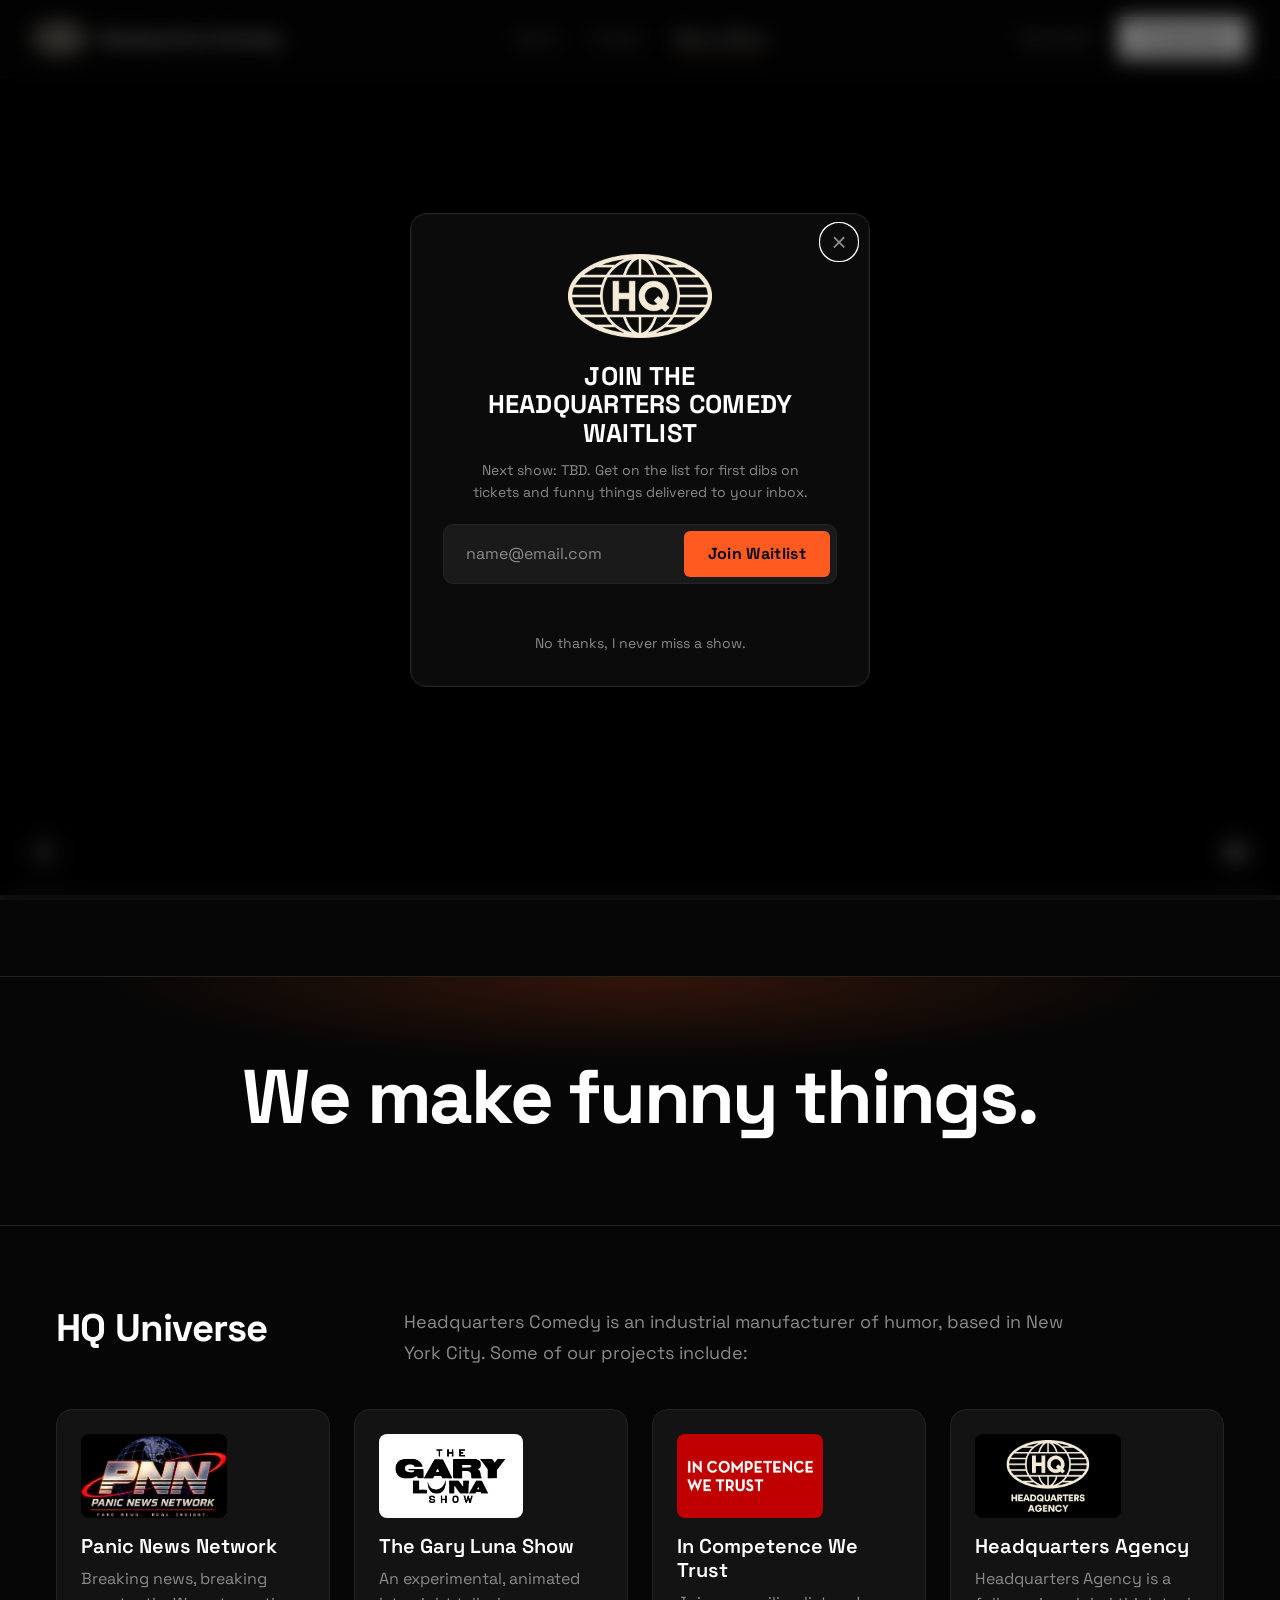
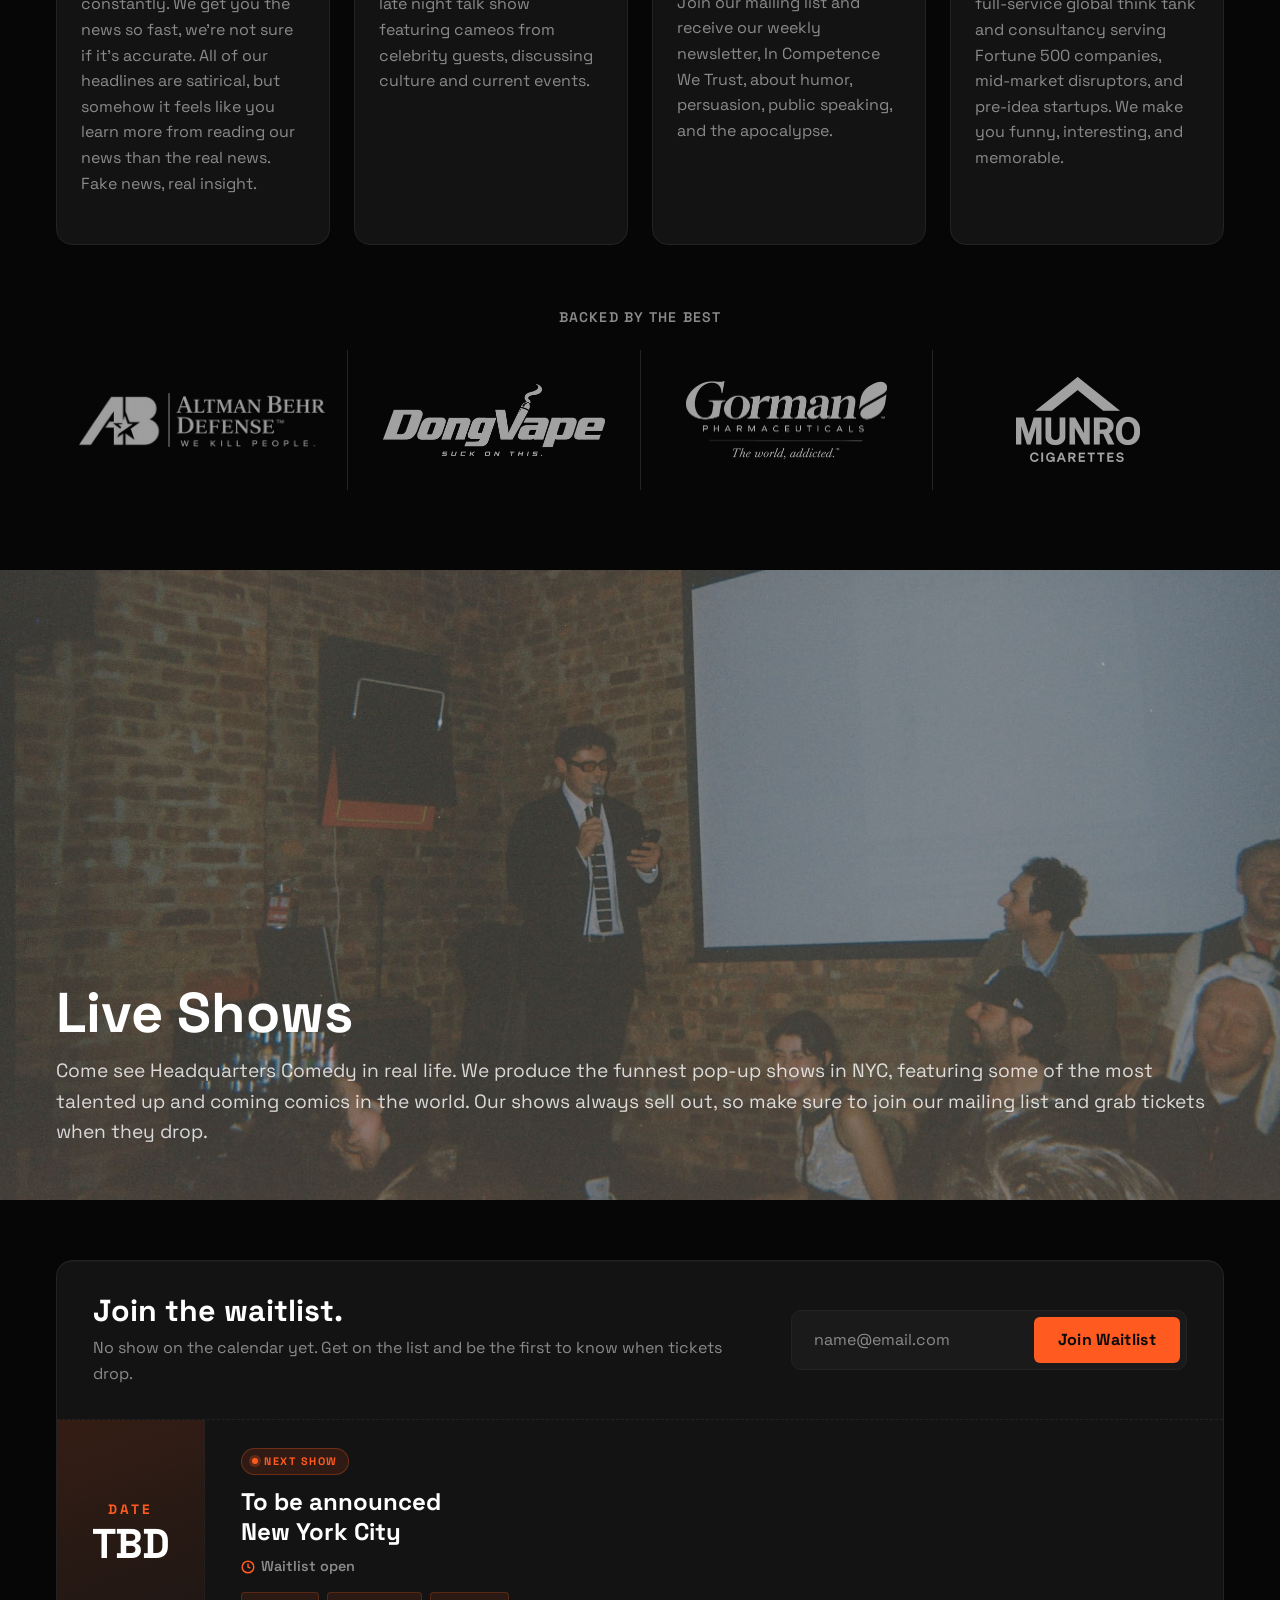
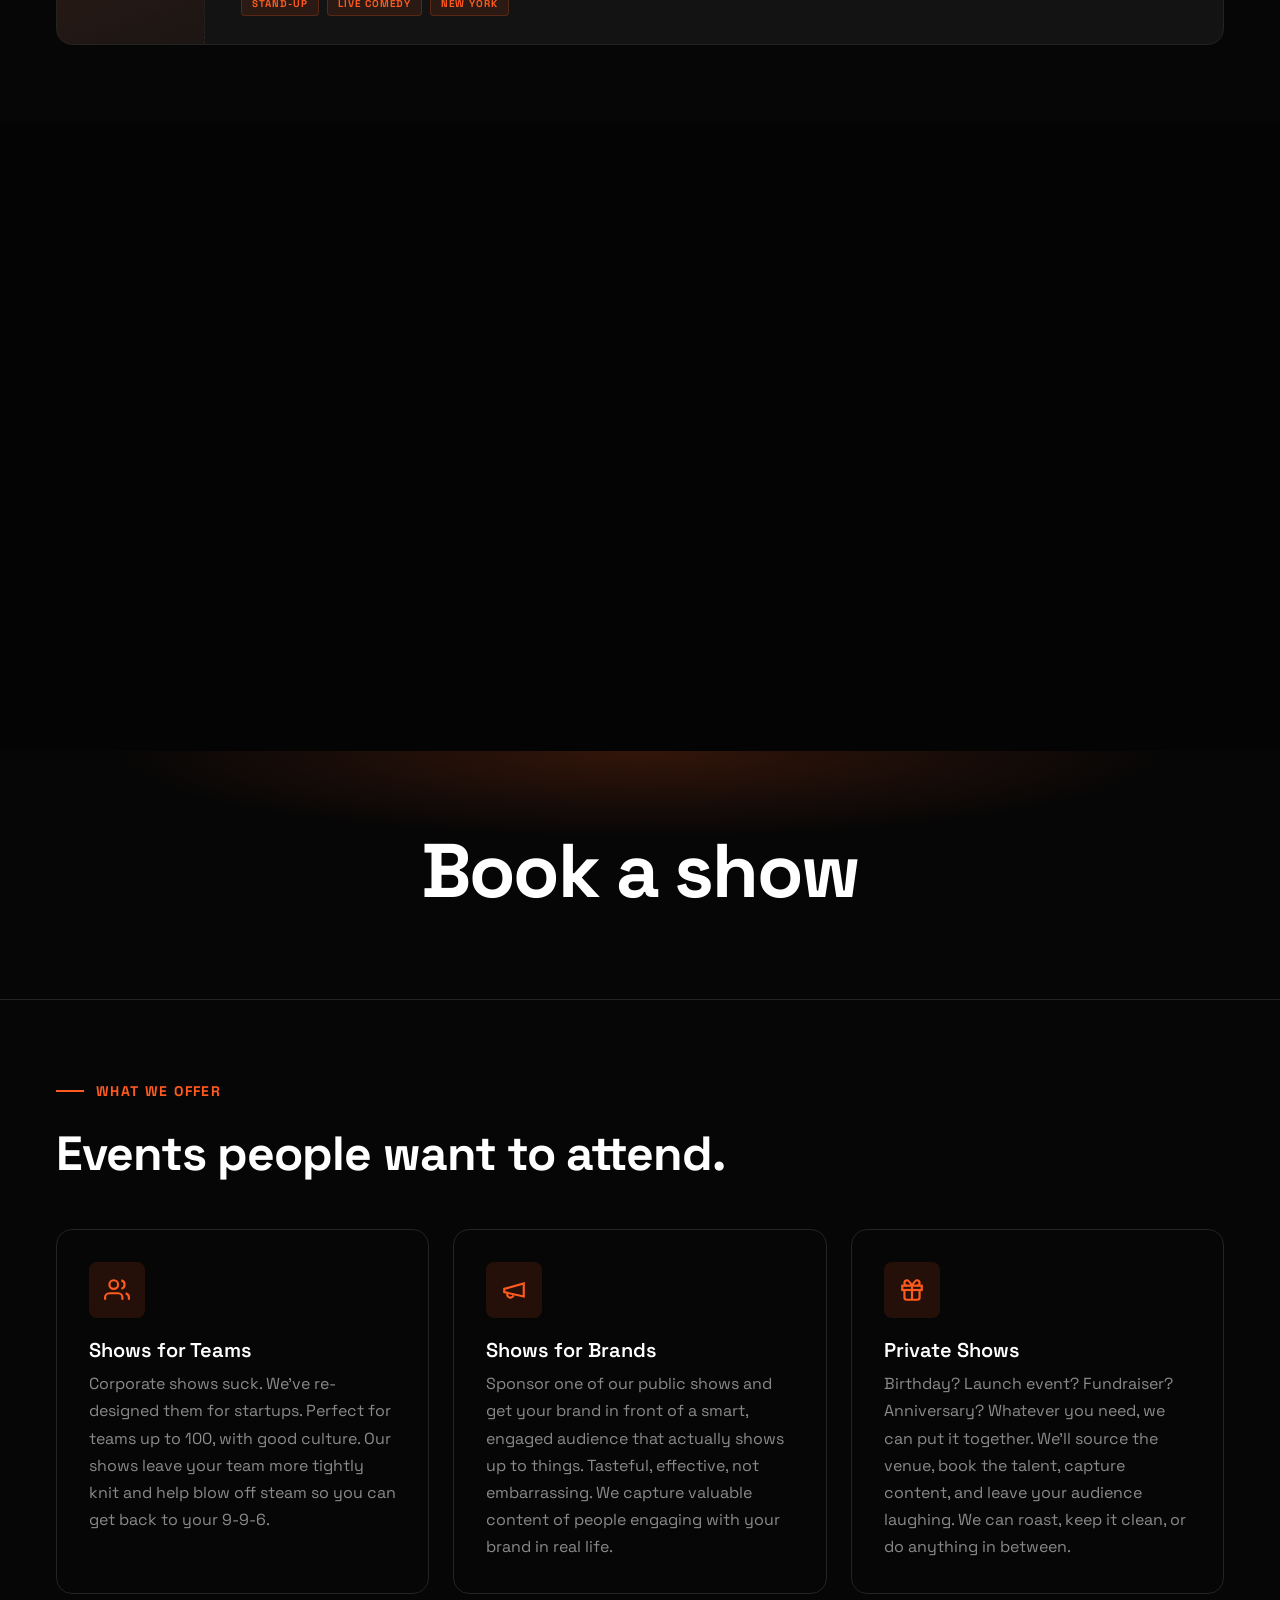
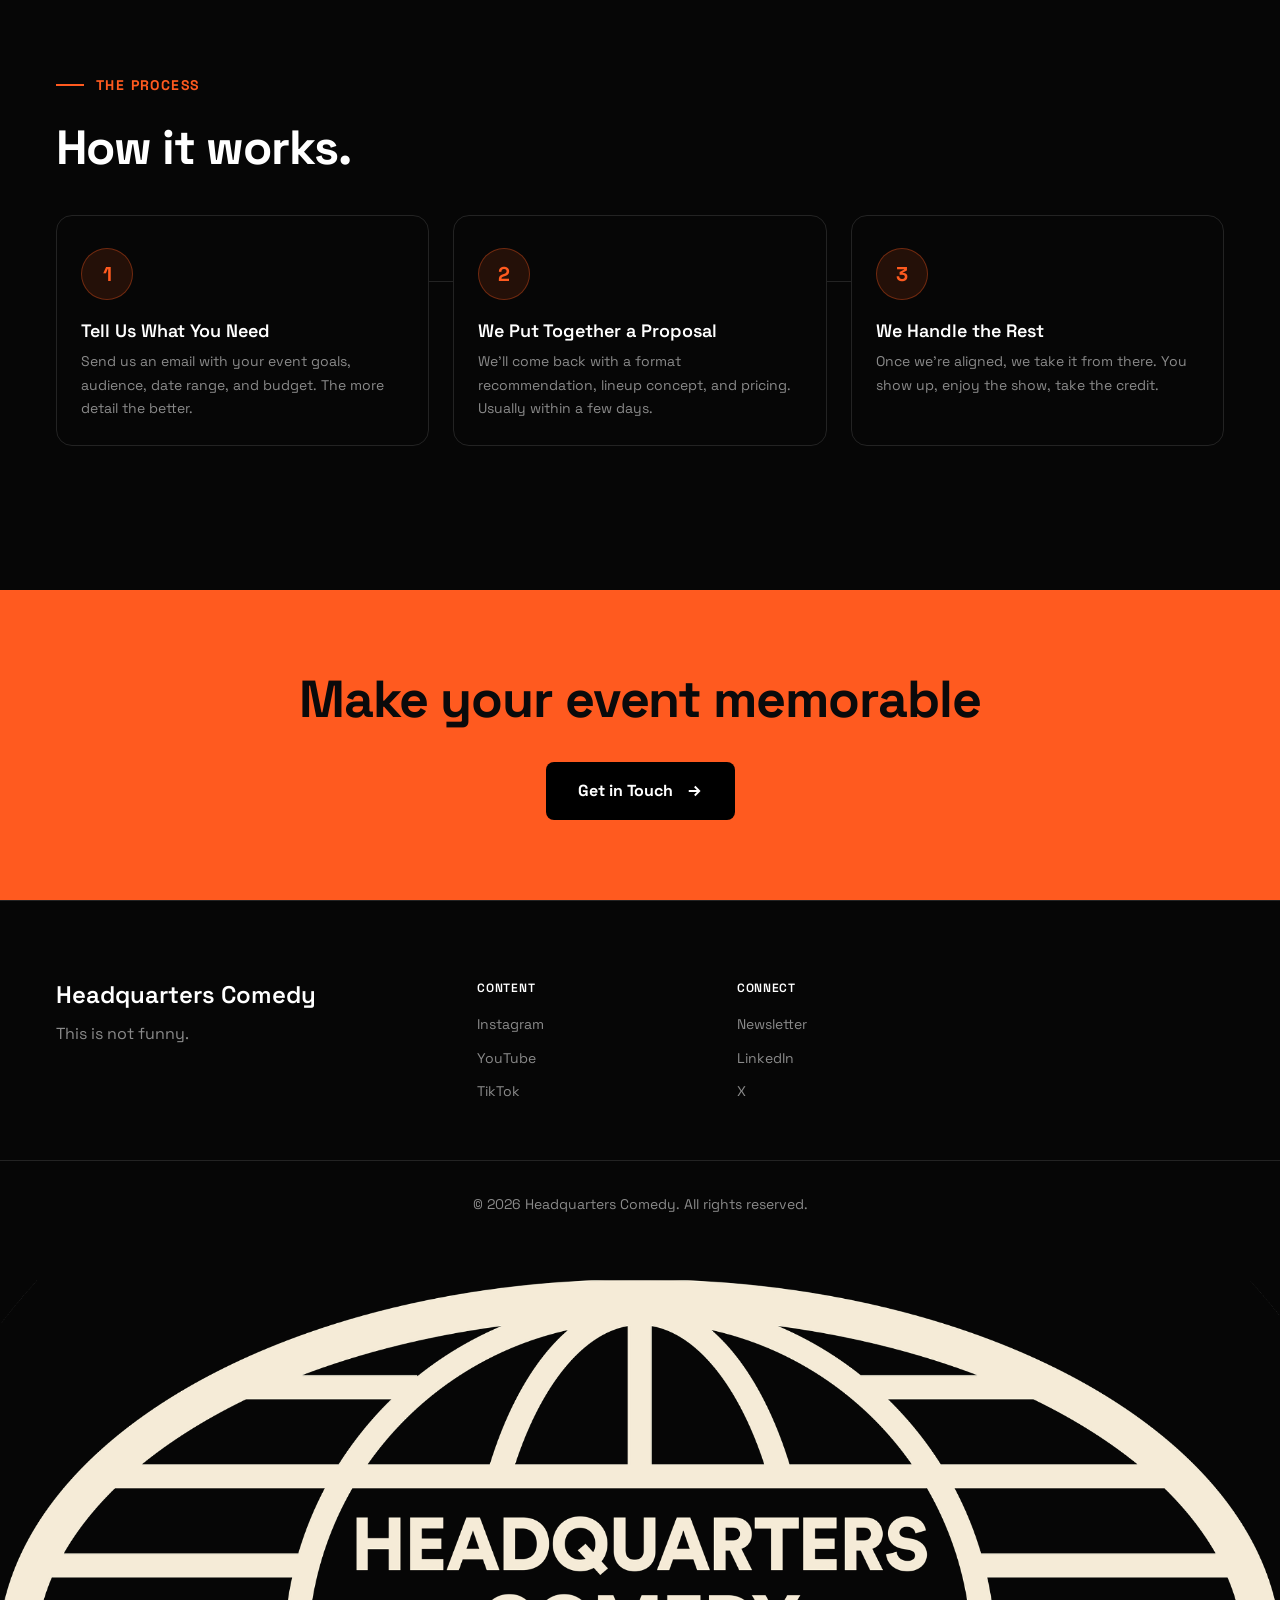
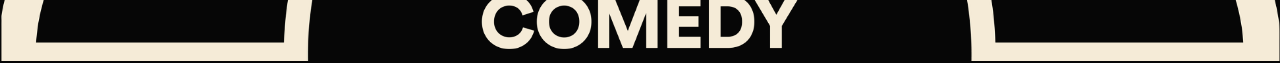
==== commit 9989a96e: "Next show TBD: switch signups to a waitlist Co-Authored-By: Claude Opus 5.5 <noreply@anthropic.com> " ====
--- a/index.html
+++ b/index.html
@@ -233,40 +233,33 @@
                                 <!-- Newsletter Signup -->
                                 <div class="show-card-signup">
                                     <div class="show-card-signup-text">
-                                        <h2>Never miss a show.</h2>
-                                        <p>Subscribe and be the first to know about our shows before tickets sell out.</p>
+                                        <h2>Join the waitlist.</h2>
+                                        <p>No show on the calendar yet. Get on the list and be the first to know when tickets drop.</p>
                                     </div>
                                     <form class="hq-subscribe" novalidate>
                                         <label class="visually-hidden" for="subscribe-email-tickets">Email address</label>
                                         <input class="hq-subscribe-input" id="subscribe-email-tickets" type="email" name="email" placeholder="name@email.com" autocomplete="email" required>
-                                        <button class="hq-subscribe-btn" type="submit">Subscribe</button>
+                                        <button class="hq-subscribe-btn" type="submit">Join Waitlist</button>
                                         <p class="hq-subscribe-status" role="status" aria-live="polite"></p>
                                     </form>
                                 </div>
                                 <div class="show-card-left">
                                     <div class="show-date-block">
-                                        <div class="show-date-month">Oct</div>
-                                        <div class="show-date-day">13</div>
-                                        <div class="show-date-year">2026</div>
+                                        <div class="show-date-month">Date</div>
+                                        <div class="show-date-day show-date-tbd">TBD</div>
                                     </div>
                                     <div class="show-info">
                                         <span class="show-info-badge">Next Show</span>
-                                        <h3>Flop House<br>Williamsburg, Brooklyn</h3>
+                                        <h3>To be announced<br>New York City</h3>
                                         <p class="show-venue">
                                             <svg viewBox="0 0 24 24" fill="none" stroke="currentColor" stroke-width="2.5"><circle cx="12" cy="12" r="10"/><path d="M12 6v6l4 2"/></svg>
-                                            8:00 PM
+                                            Waitlist open
                                         </p>
                                         <div class="show-tags">
                                             <span class="show-tag">Stand-Up</span>
                                             <span class="show-tag">Live Comedy</span>
                                             <span class="show-tag">New York</span>
                                         </div>
-                                    </div>
-                                    <div class="show-action">
-                                        <a href="https://flophousecomedy.com/show/c706a923-9be8-4c29-ad92-c18a44f94cb4" target="_blank">
-                                            Tickets
-                                            <svg viewBox="0 0 24 24" fill="none" stroke="currentColor" stroke-width="2.5"><path d="M5 12h14M13 6l6 6-6 6"/></svg>
-                                        </a>
                                     </div>
                                 </div>
                             </div>
@@ -421,12 +414,12 @@
         <div class="hq-popup-card">
             <button class="hq-popup-close" type="button" aria-label="Close">&times;</button>
             <img src="graphic assets/HQ Universe Logos/hq-agency-oval.png" alt="" class="hq-popup-logo" width="144" height="84">
-            <h2 class="hq-popup-title" id="hq-popup-title">Subscribe to<br>Headquarters Comedy</h2>
-            <p class="hq-popup-text">Never miss a show. Get first dibs on tickets and funny things delivered to your inbox.</p>
+            <h2 class="hq-popup-title" id="hq-popup-title">Join the<br>Headquarters Comedy waitlist</h2>
+            <p class="hq-popup-text">Next show: TBD. Get on the list for first dibs on tickets and funny things delivered to your inbox.</p>
             <form class="hq-subscribe hq-popup-form" novalidate>
                 <label class="visually-hidden" for="subscribe-email-popup">Email address</label>
                 <input class="hq-subscribe-input" id="subscribe-email-popup" type="email" name="email" placeholder="name@email.com" autocomplete="email" required>
-                <button class="hq-subscribe-btn" type="submit">Subscribe</button>
+                <button class="hq-subscribe-btn" type="submit">Join Waitlist</button>
                 <p class="hq-subscribe-status" role="status" aria-live="polite"></p>
             </form>
 
--- a/home.css
+++ b/home.css
@@ -673,6 +673,10 @@
     letter-spacing: -1px;
 }
 
+.show-date-day.show-date-tbd {
+    font-size: 2.6rem;
+}
+
 .show-date-year {
     font-size: 0.8rem;
     font-weight: 600;
@@ -866,6 +870,7 @@
     }
 
     .show-date-day { font-size: 2.2rem; }
+    .show-date-day.show-date-tbd { font-size: 1.8rem; }
 
     .show-info {
         padding: 24px 24px 20px;
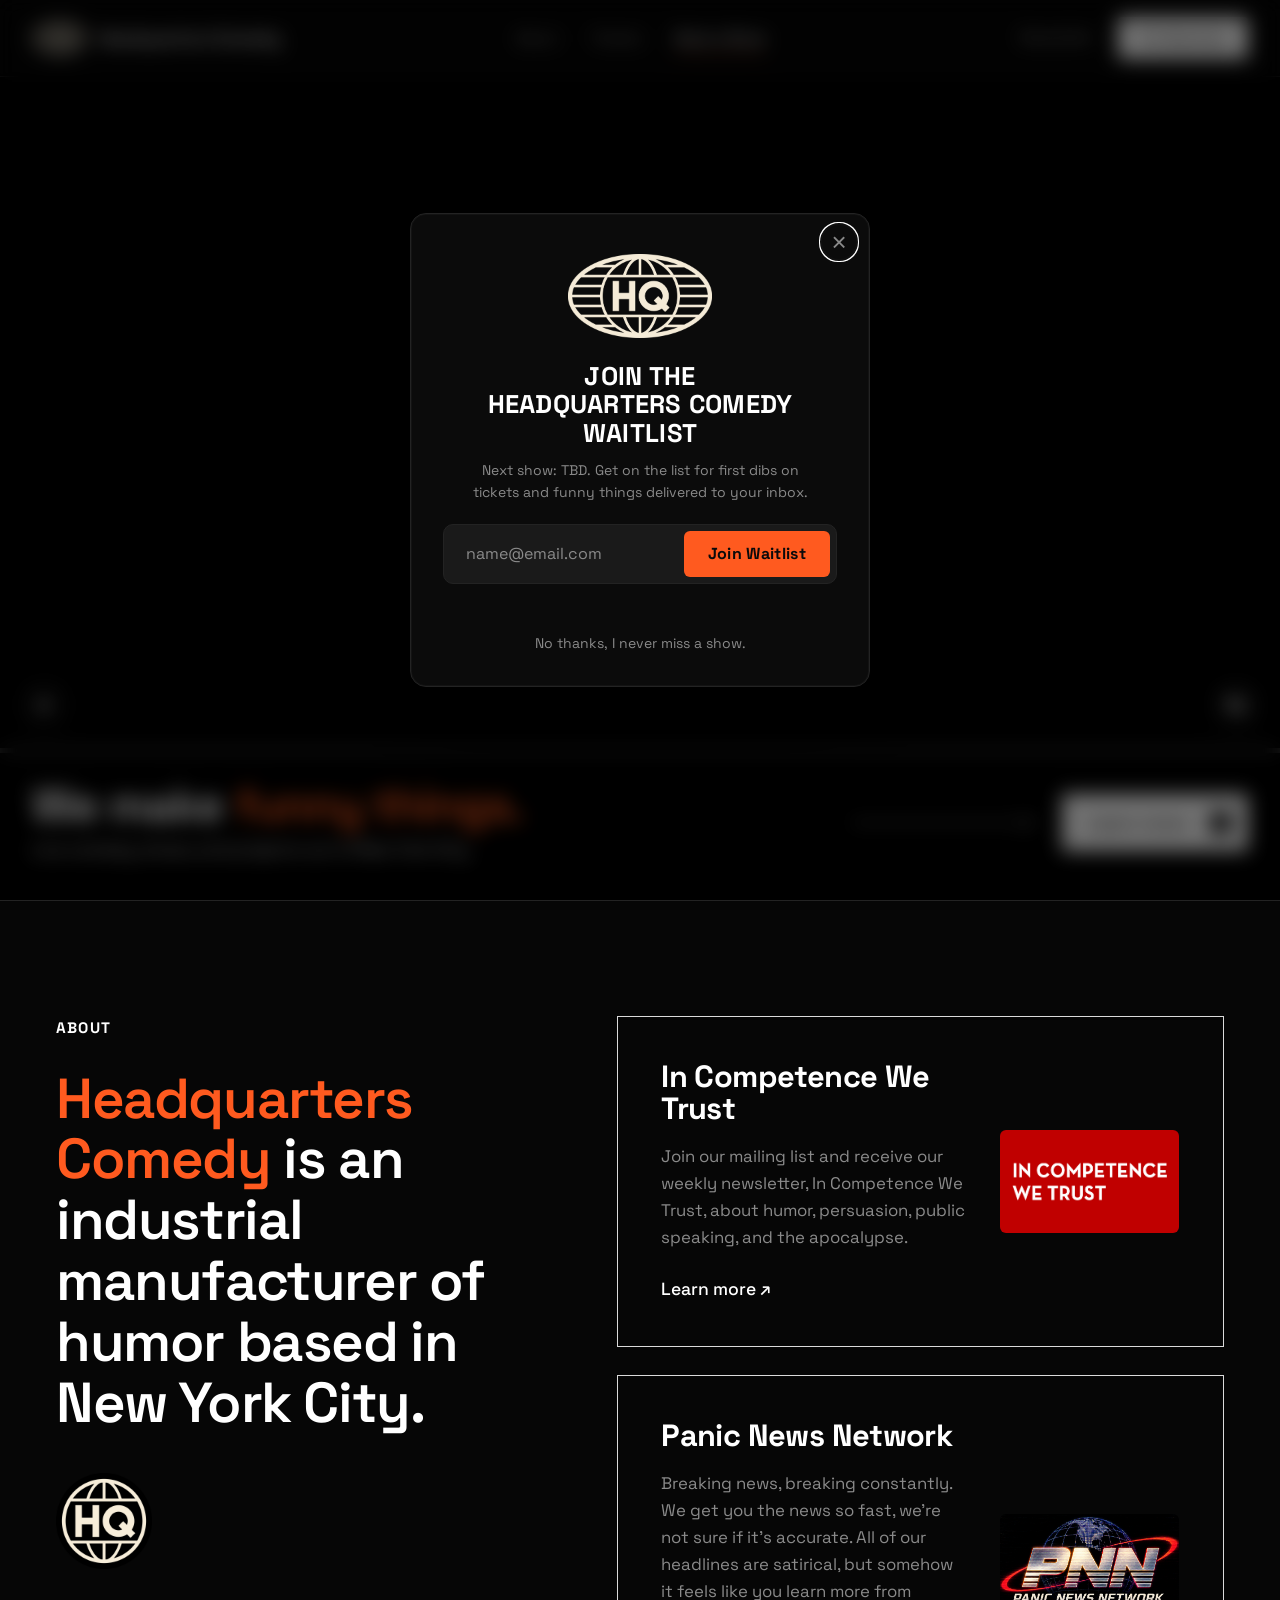
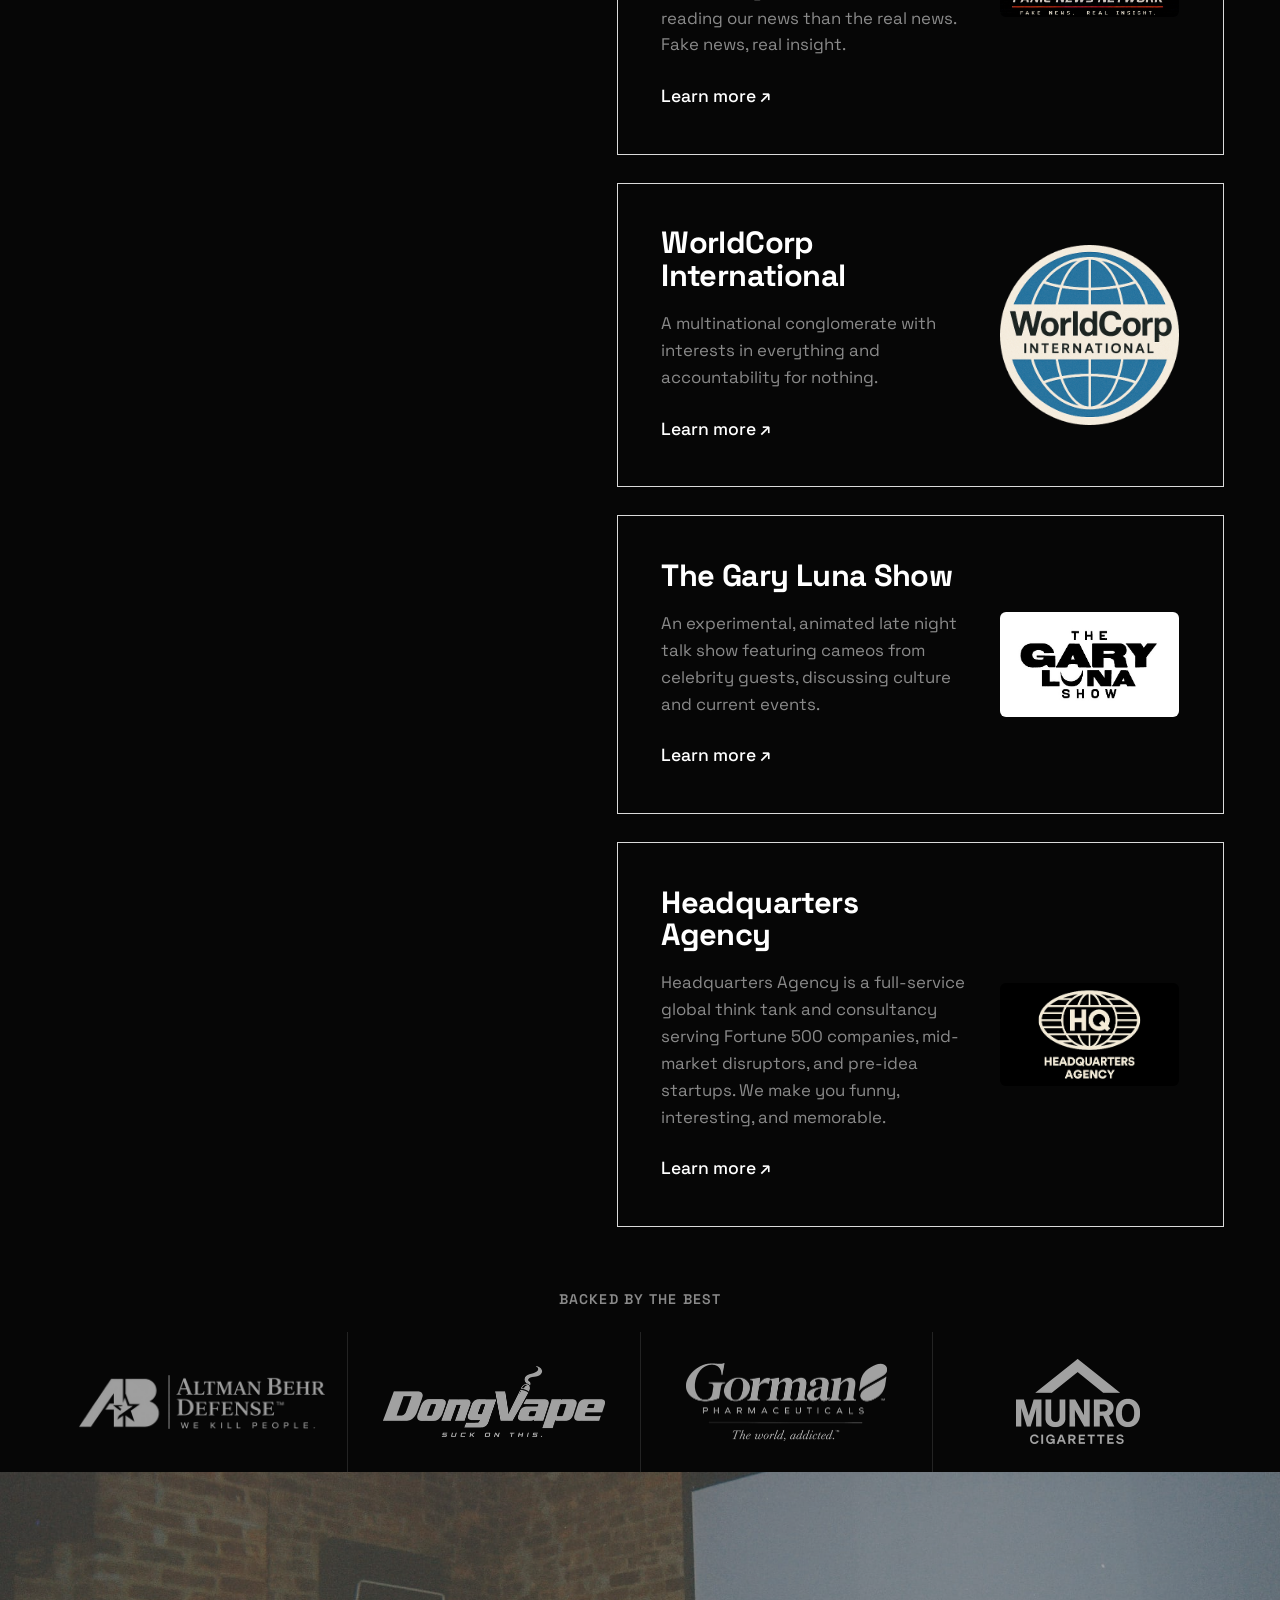
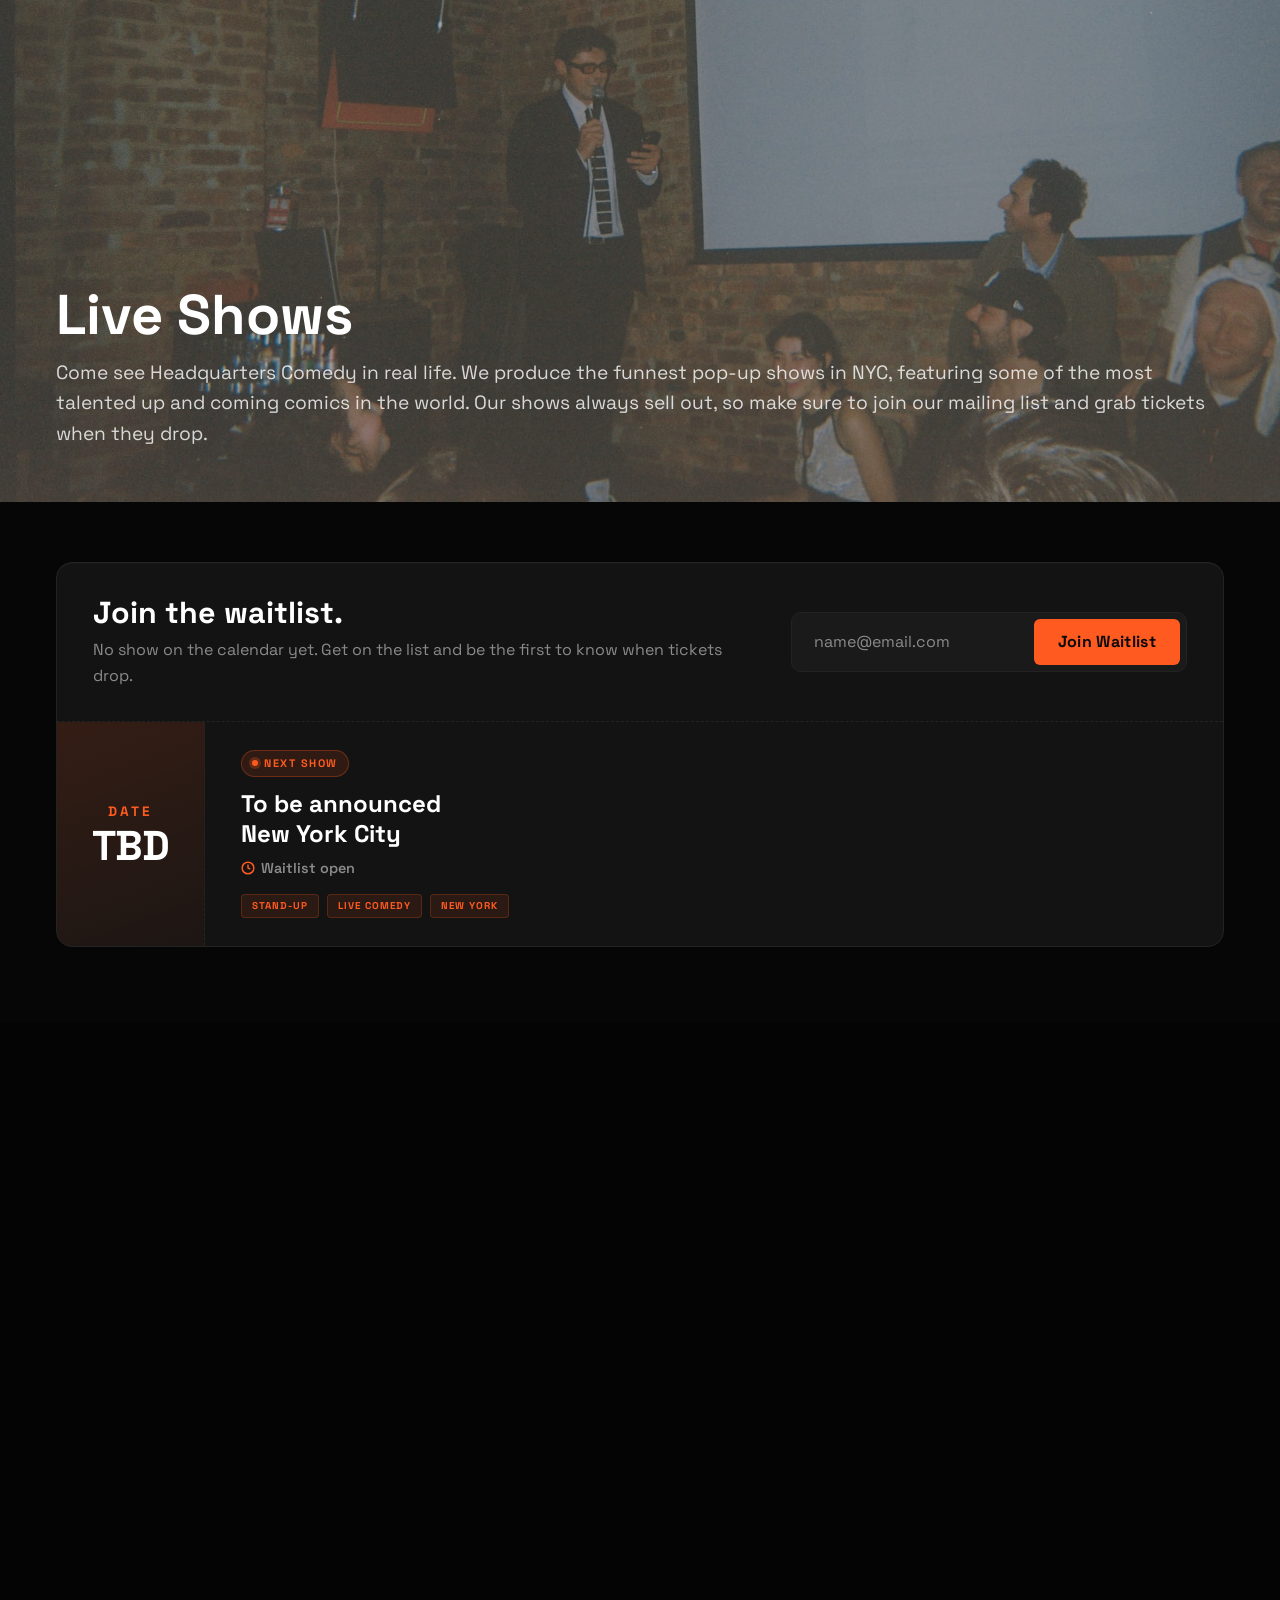
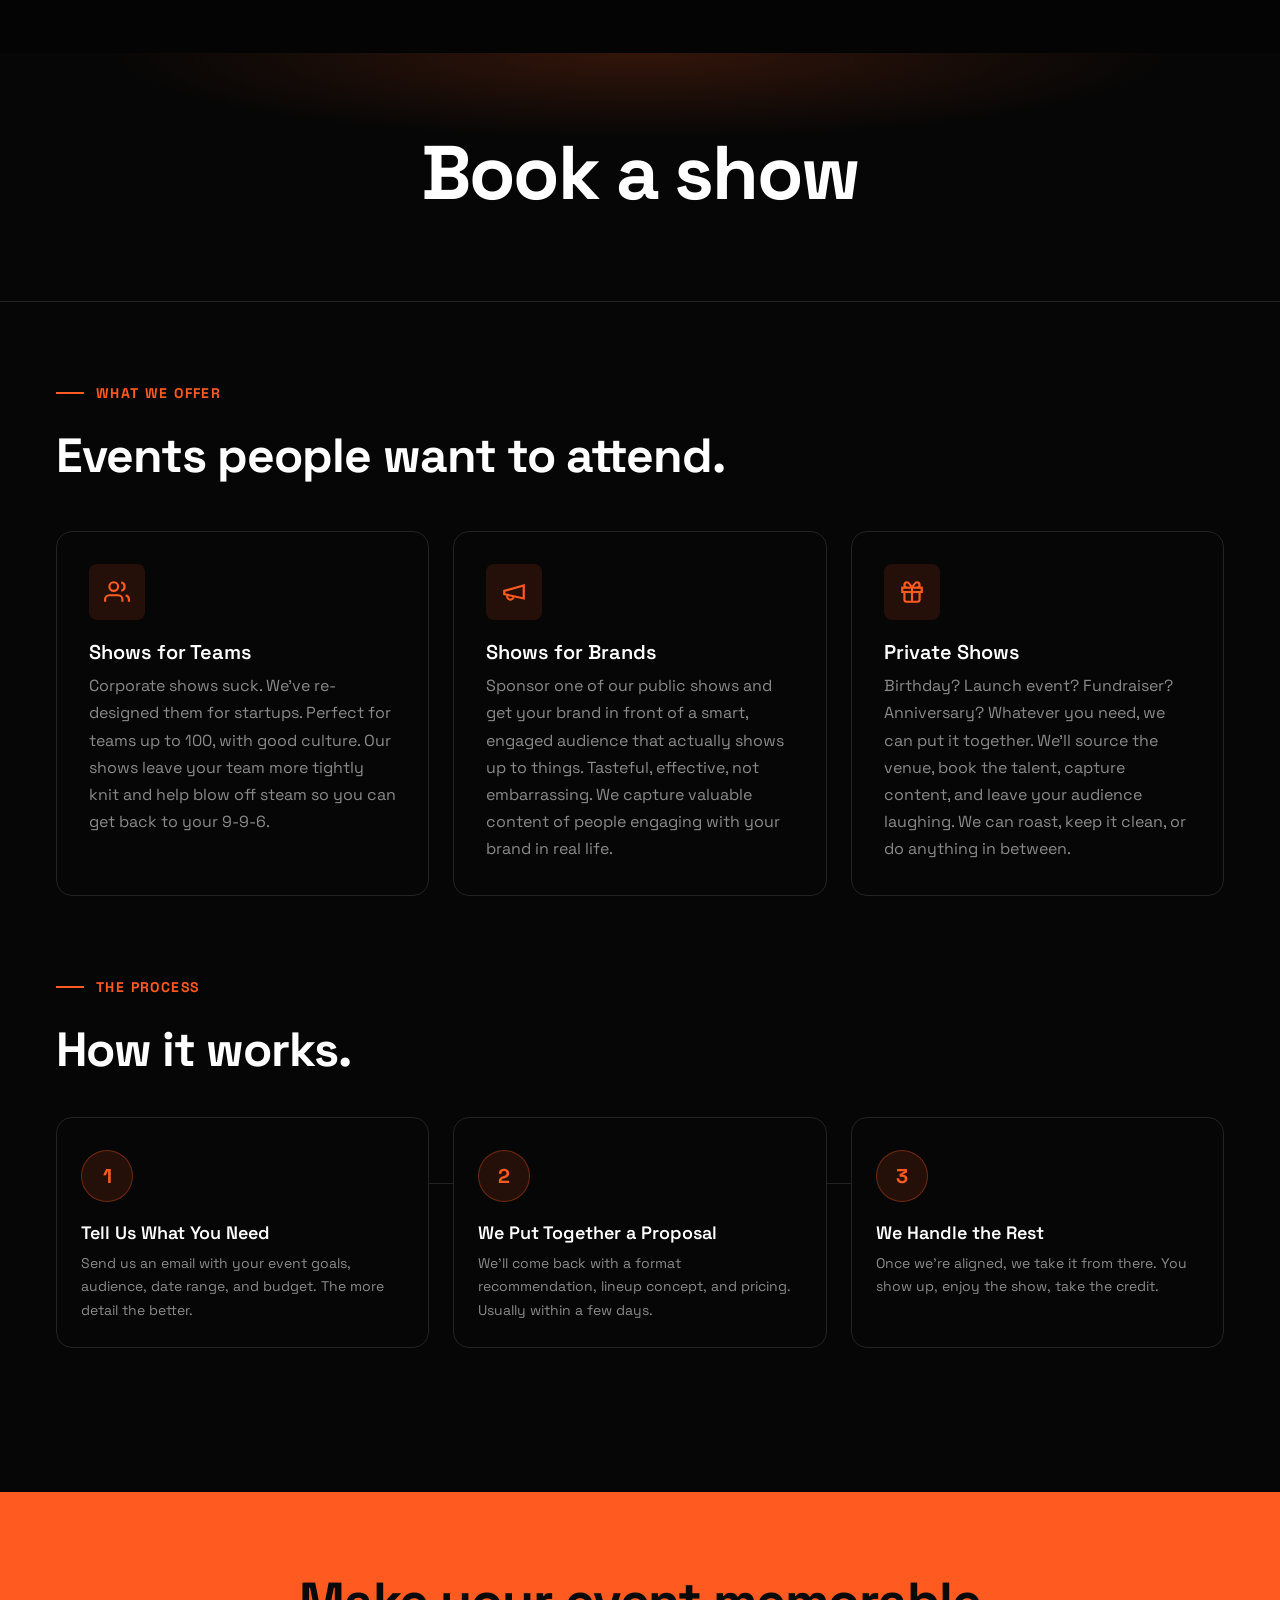
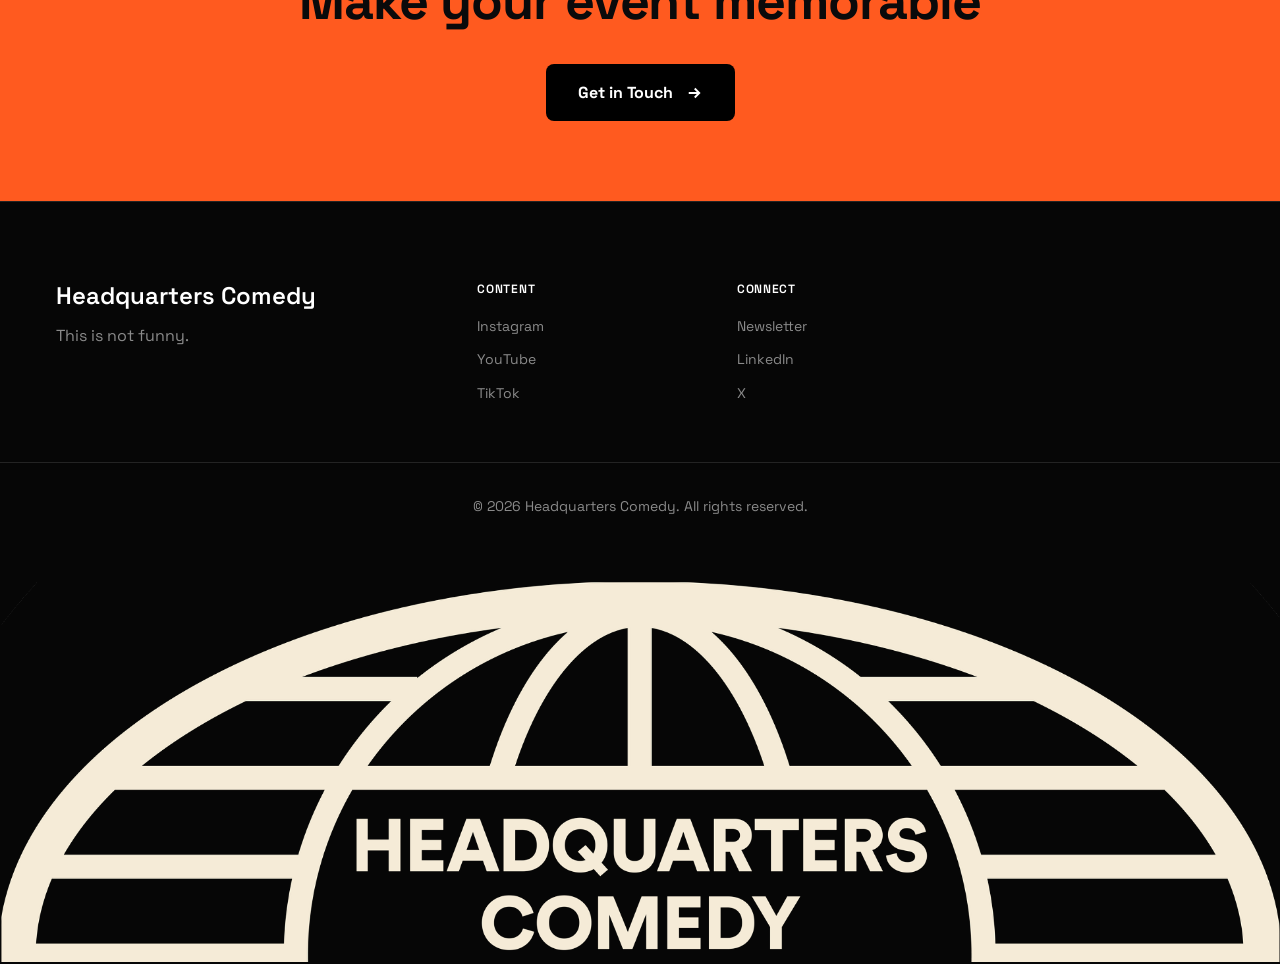
==== commit 16ba8275: "Tenex-style homepage: hero headline bar and two-column About with project cards - Hero: video on top" ====
--- a/index.html
+++ b/index.html
@@ -77,137 +77,130 @@
     </div>
 
     <main class="main-content" id="top">
-        <!-- Full-Screen Hero (pinned in place while the page scrolls) -->
-        <section class="hero-fullscreen">
-            <video
-                id="hero-video"
-                class="hero-bg-video"
-                muted
-                loop
-                playsinline
-                webkit-playsinline
-                autoplay
-                preload="auto">
-                <source src="video%20assets/hero-web-v2-mobile.mp4" type="video/mp4" media="(max-width: 640px)">
-                <source src="video%20assets/hero-web-v2.mp4" type="video/mp4">
-                Your browser does not support the video tag.
-            </video>
-            <div class="hero-video-scrim"></div>
-
-            <button id="mute-toggle" class="mute-toggle-btn" aria-label="Toggle Mute">
-                <svg class="mute-icon" width="24" height="24" viewBox="0 0 24 24" fill="currentColor">
-                    <path d="M3 9v6h4l5 5V4L7 9H3zm13.5 3c0-1.77-1.02-3.29-2.5-4.03v8.05c1.48-.73 2.5-2.25 2.5-4.02zM14 3.23v2.06c2.89.86 5 3.54 5 6.71s-2.11 5.85-5 6.71v2.06c4.01-.91 7-4.49 7-8.77s-2.99-7.86-7-8.77z"/>
-                </svg>
-                <svg class="unmute-icon" width="24" height="24" viewBox="0 0 24 24" fill="currentColor" style="display: none;">
-                    <path d="M16.5 12c0-1.77-1.02-3.29-2.5-4.03v2.21l2.45 2.45c.03-.2.05-.41.05-.63zm2.5 0c0 .94-.2 1.82-.54 2.64l1.51 1.51C20.63 14.91 21 13.5 21 12c0-4.28-2.99-7.86-7-8.77v2.06c2.89.86 5 3.54 5 6.71zM4.27 3L3 4.27 7.73 9H3v6h4l5 5v-6.73l4.25 4.25c-.67.52-1.42.93-2.25 1.18v2.06c1.38-.31 2.63-.95 3.69-1.81L19.73 21 21 19.73l-9-9L4.27 3zM12 4L9.91 6.09 12 8.18V4z"/>
-                </svg>
-            </button>
-            <button id="play-pause-toggle" class="play-pause-btn" aria-label="Play/Pause">
-                <svg class="play-icon" width="24" height="24" viewBox="0 0 24 24" fill="currentColor">
-                    <path d="M8 5v14l11-7z"/>
-                </svg>
-                <svg class="pause-icon" width="24" height="24" viewBox="0 0 24 24" fill="currentColor" style="display: none;">
-                    <path d="M6 19h4V5H6v14zm8-14v14h4V5h-4z"/>
-                </svg>
-            </button>
-            <div class="video-progress-bar" id="video-progress-bar">
-                <div class="video-progress-fill" id="video-progress-fill"></div>
+        <!-- Hero: video on top, headline bar underneath -->
+        <section class="hero-tx">
+            <div class="hero-tx-video">
+                <video
+                    id="hero-video"
+                    class="hero-bg-video"
+                    muted
+                    loop
+                    playsinline
+                    webkit-playsinline
+                    autoplay
+                    preload="auto">
+                    <source src="video%20assets/hero-web-v2-mobile.mp4" type="video/mp4" media="(max-width: 640px)">
+                    <source src="video%20assets/hero-web-v2.mp4" type="video/mp4">
+                    Your browser does not support the video tag.
+                </video>
+
+                <button id="mute-toggle" class="mute-toggle-btn" aria-label="Toggle Mute">
+                    <svg class="mute-icon" width="24" height="24" viewBox="0 0 24 24" fill="currentColor">
+                        <path d="M3 9v6h4l5 5V4L7 9H3zm13.5 3c0-1.77-1.02-3.29-2.5-4.03v8.05c1.48-.73 2.5-2.25 2.5-4.02zM14 3.23v2.06c2.89.86 5 3.54 5 6.71s-2.11 5.85-5 6.71v2.06c4.01-.91 7-4.49 7-8.77s-2.99-7.86-7-8.77z"/>
+                    </svg>
+                    <svg class="unmute-icon" width="24" height="24" viewBox="0 0 24 24" fill="currentColor" style="display: none;">
+                        <path d="M16.5 12c0-1.77-1.02-3.29-2.5-4.03v2.21l2.45 2.45c.03-.2.05-.41.05-.63zm2.5 0c0 .94-.2 1.82-.54 2.64l1.51 1.51C20.63 14.91 21 13.5 21 12c0-4.28-2.99-7.86-7-8.77v2.06c2.89.86 5 3.54 5 6.71zM4.27 3L3 4.27 7.73 9H3v6h4l5 5v-6.73l4.25 4.25c-.67.52-1.42.93-2.25 1.18v2.06c1.38-.31 2.63-.95 3.69-1.81L19.73 21 21 19.73l-9-9L4.27 3zM12 4L9.91 6.09 12 8.18V4z"/>
+                    </svg>
+                </button>
+                <button id="play-pause-toggle" class="play-pause-btn" aria-label="Play/Pause">
+                    <svg class="play-icon" width="24" height="24" viewBox="0 0 24 24" fill="currentColor">
+                        <path d="M8 5v14l11-7z"/>
+                    </svg>
+                    <svg class="pause-icon" width="24" height="24" viewBox="0 0 24 24" fill="currentColor" style="display: none;">
+                        <path d="M6 19h4V5H6v14zm8-14v14h4V5h-4z"/>
+                    </svg>
+                </button>
+                <div class="video-progress-bar" id="video-progress-bar">
+                    <div class="video-progress-fill" id="video-progress-fill"></div>
+                </div>
+            </div>
+            <div class="hero-tx-bar">
+                <div class="hero-tx-copy">
+                    <h1>We make <span class="accent-text">funny things.</span></h1>
+                    <p>Live comedy, shows, and projects out of New York City.</p>
+                </div>
+                <div class="hero-tx-cta">
+                    <span class="hero-tx-line" aria-hidden="true"></span>
+                    <a class="hero-tx-btn" href="#about">Learn more <span class="hero-tx-btn-icon" aria-hidden="true">&#8595;</span></a>
+                </div>
             </div>
         </section>
 
-        <!-- Reserves one viewport of scroll before the overlay rises over the hero -->
-        <div class="hero-scroll-spacer" aria-hidden="true"></div>
-
-        <!-- Everything below rises over the pinned hero -->
         <div class="home-sections">
 
             <!-- ===================== ABOUT ===================== -->
-            <section id="about" class="home-section">
-                    <!-- Hero -->
-                    <section class="pitch-hero">
-                        <div class="container">
-                            <h1>We make funny things.</h1>
-                        </div>
-                    </section>
-
-                    <!-- HQ Universe -->
-                    <section class="pitch-section">
-                        <div class="container split-section">
-                            <div class="split-label">
-                                <h2>HQ Universe</h2>
-                            </div>
-                            <div class="split-content">
-                                <p class="pitch-body">Headquarters Comedy is an industrial manufacturer of humor, based in New York City. Some of our projects include:</p>
-                            </div>
-                        </div>
-                        <div class="container hq-universe-full">
-                            <div class="portfolio-grid" id="hq-universe-grid" style="margin-bottom: 0;">
-                                <!-- Panic News Network -->
-                                <a class="portfolio-item active" data-category="active" href="https://www.panicnewsnetwork.com" target="_blank" rel="noopener">
-                                    <div class="portfolio-logo">
-                                        <img src="graphic assets/HQ Universe Logos/panic-news-logo.png" alt="Panic News Network" class="portfolio-logo-img">
-                                    </div>
-                                    <div class="portfolio-info">
-                                        <h3 class="company-name">Panic News Network</h3>
-                                        <p class="company-description">
-                                            Breaking news, breaking constantly. We get you the news so fast, we're not sure if it's accurate. All of our headlines are satirical, but somehow it feels like you learn more from reading our news than the real news. Fake news, real insight.
-                                        </p>
-                                    </div>
-                                </a>
-
-                                <!-- The Gary Luna Show -->
-                                <a class="portfolio-item active" data-category="active" href="https://www.instagram.com/thegarylunashow/" target="_blank" rel="noopener">
-                                    <div class="portfolio-logo">
-                                        <img src="graphic assets/HQ Universe Logos/gary-luna-logo.jpg" alt="The Gary Luna Show" class="portfolio-logo-img">
-                                    </div>
-                                    <div class="portfolio-info">
-                                        <h3 class="company-name">The Gary Luna Show</h3>
-                                        <p class="company-description">
-                                            An experimental, animated late night talk show featuring cameos from celebrity guests, discussing culture and current events.
-                                        </p>
-                                    </div>
-                                </a>
-
-                                <!-- In Competence We Trust -->
-                                <a class="portfolio-item active" data-category="active" href="https://incompetencewetrust.beehiiv.com/" target="_blank" rel="noopener">
-                                    <div class="portfolio-logo">
-                                        <img src="graphic assets/HQ Universe Logos/icwt-red-rectangle.png" alt="In Competence We Trust" class="portfolio-logo-img">
-                                    </div>
-                                    <div class="portfolio-info">
-                                        <h3 class="company-name">In Competence We Trust</h3>
-                                        <p class="company-description">
-                                            Join our mailing list and receive our weekly newsletter, In Competence We Trust, about humor, persuasion, public speaking, and the apocalypse.
-                                        </p>
-                                    </div>
-                                </a>
-
-                                <!-- Headquarters Agency -->
-                                <a class="portfolio-item active" data-category="active" href="https://www.headquartersagency.com" target="_blank" rel="noopener">
-                                    <div class="portfolio-logo">
-                                        <img src="graphic assets/HQ Universe Logos/hq-agency-tile.png" alt="Headquarters Agency" class="portfolio-logo-img">
-                                    </div>
-                                    <div class="portfolio-info">
-                                        <h3 class="company-name">Headquarters Agency</h3>
-                                        <p class="company-description">
-                                            Headquarters Agency is a full-service global think tank and consultancy serving Fortune 500 companies, mid-market disruptors, and pre-idea startups. We make you funny, interesting, and memorable.
-                                        </p>
-                                    </div>
-                                </a>
-                            </div>
-
-                            <!-- Backed by the best (concept ventures) -->
-                            <div class="concept-ventures">
-                                <h3 class="concept-ventures-title">Backed by the best</h3>
-                                <ul class="concept-ventures-grid">
-                                    <li><img src="graphic assets/Concept Ventures/altman-behr-defense-mono.png" alt="Altman Behr Defense" loading="lazy" width="260" height="57"></li>
-                                    <li><img src="graphic assets/Concept Ventures/dongvape-mono.png" alt="DongVape" loading="lazy" width="222" height="71"></li>
-                                    <li><img src="graphic assets/Concept Ventures/gorman-pharmaceuticals-mono.png" alt="Gorman Pharmaceuticals" loading="lazy" width="201" height="79"></li>
-                                    <li><img src="graphic assets/Concept Ventures/munro-cigarettes-mono.png" alt="Munro Cigarettes" loading="lazy" width="124" height="85"></li>
-                                </ul>
-                            </div>
-                        </div>
-                    </section>
-
+            <section id="about" class="home-section about-tx">
+                <div class="container about-tx-grid">
+                    <div class="about-tx-left">
+                        <p class="about-tx-eyebrow">About</p>
+                        <h2 class="about-tx-statement"><span class="accent-text">Headquarters Comedy</span> is an industrial manufacturer of humor based in New York City.</h2>
+                        <img class="about-tx-badge" src="graphic assets/Headquarters Comedy/HQ Circle Icon 512.png" alt="" width="96" height="96" loading="lazy">
+                    </div>
+                    <div class="about-tx-projects">
+                        <a class="project-card" href="https://incompetencewetrust.beehiiv.com/" target="_blank" rel="noopener">
+                            <div class="project-card-text">
+                                <h3>In Competence We Trust</h3>
+                                <p>Join our mailing list and receive our weekly newsletter, In Competence We Trust, about humor, persuasion, public speaking, and the apocalypse.</p>
+                                <span class="project-card-link">Learn more <span aria-hidden="true">&#8599;</span></span>
+                            </div>
+                            <div class="project-card-art">
+                                <img src="graphic assets/HQ Universe Logos/icwt-red-rectangle.png" alt="In Competence We Trust logo" loading="lazy">
+                            </div>
+                        </a>
+                        <a class="project-card" href="https://www.panicnewsnetwork.com" target="_blank" rel="noopener">
+                            <div class="project-card-text">
+                                <h3>Panic News Network</h3>
+                                <p>Breaking news, breaking constantly. We get you the news so fast, we're not sure if it's accurate. All of our headlines are satirical, but somehow it feels like you learn more from reading our news than the real news. Fake news, real insight.</p>
+                                <span class="project-card-link">Learn more <span aria-hidden="true">&#8599;</span></span>
+                            </div>
+                            <div class="project-card-art">
+                                <img src="graphic assets/HQ Universe Logos/panic-news-logo.png" alt="Panic News Network logo" loading="lazy">
+                            </div>
+                        </a>
+                        <a class="project-card" href="https://www.worldcorpinternational.com" target="_blank" rel="noopener">
+                            <div class="project-card-text">
+                                <h3>WorldCorp International</h3>
+                                <p>A multinational conglomerate with interests in everything and accountability for nothing.</p>
+                                <span class="project-card-link">Learn more <span aria-hidden="true">&#8599;</span></span>
+                            </div>
+                            <div class="project-card-art">
+                                <img src="graphic assets/HQ Universe Logos/worldcorp-icon.png" alt="WorldCorp International logo" loading="lazy">
+                            </div>
+                        </a>
+                        <a class="project-card" href="https://www.instagram.com/thegarylunashow/" target="_blank" rel="noopener">
+                            <div class="project-card-text">
+                                <h3>The Gary Luna Show</h3>
+                                <p>An experimental, animated late night talk show featuring cameos from celebrity guests, discussing culture and current events.</p>
+                                <span class="project-card-link">Learn more <span aria-hidden="true">&#8599;</span></span>
+                            </div>
+                            <div class="project-card-art">
+                                <img src="graphic assets/HQ Universe Logos/gary-luna-logo.jpg" alt="The Gary Luna Show logo" loading="lazy">
+                            </div>
+                        </a>
+                        <a class="project-card" href="https://www.headquartersagency.com" target="_blank" rel="noopener">
+                            <div class="project-card-text">
+                                <h3>Headquarters Agency</h3>
+                                <p>Headquarters Agency is a full-service global think tank and consultancy serving Fortune 500 companies, mid-market disruptors, and pre-idea startups. We make you funny, interesting, and memorable.</p>
+                                <span class="project-card-link">Learn more <span aria-hidden="true">&#8599;</span></span>
+                            </div>
+                            <div class="project-card-art">
+                                <img src="graphic assets/HQ Universe Logos/hq-agency-tile.png" alt="Headquarters Agency logo" loading="lazy">
+                            </div>
+                        </a>
+                    </div>
+                </div>
+                <div class="container">
+                    <!-- Backed by the best (concept ventures) -->
+                    <div class="concept-ventures">
+                        <h3 class="concept-ventures-title">Backed by the best</h3>
+                        <ul class="concept-ventures-grid">
+                            <li><img src="graphic assets/Concept Ventures/altman-behr-defense-mono.png" alt="Altman Behr Defense" loading="lazy" width="260" height="57"></li>
+                            <li><img src="graphic assets/Concept Ventures/dongvape-mono.png" alt="DongVape" loading="lazy" width="222" height="71"></li>
+                            <li><img src="graphic assets/Concept Ventures/gorman-pharmaceuticals-mono.png" alt="Gorman Pharmaceuticals" loading="lazy" width="201" height="79"></li>
+                            <li><img src="graphic assets/Concept Ventures/munro-cigarettes-mono.png" alt="Munro Cigarettes" loading="lazy" width="124" height="85"></li>
+                        </ul>
+                    </div>
+                </div>
             </section>
 
             <!-- ===================== TICKETS ===================== -->
--- a/home.css
+++ b/home.css
@@ -28,22 +28,273 @@
     padding: 0;
 }
 
-/* Hero video shrinks into a rounded card as the page scrolls over it.
-   home.js drives --hero-shrink from 0 (full screen) to 1 (card). */
-.hero-fullscreen {
-    /* Start below the fixed nav so it doesn't cover the top of the frame */
-    top: var(--nav-height);
-    transform: translateZ(0) scale(calc(1 - var(--hero-shrink, 0) * 0.16));
-    border-radius: calc(var(--hero-shrink, 0) * 28px);
-    will-change: transform;
-}
-
-/* Show the whole 16:9 frame on every screen instead of cropping it to
-   fill the window; the video's captions and title cards sit near the
-   edges. Any letterbox bars blend into the hero's black background. */
-.hero-bg-video {
+/* Hero: the video fills the first screen, with a headline bar along the
+   bottom (headline left, "Learn more" right) */
+.hero-tx {
+    padding: 0;
+    display: flex;
+    flex-direction: column;
+    height: calc(100vh - var(--nav-height));
+    height: calc(100svh - var(--nav-height));
+    min-height: 520px;
+    background: #000;
+}
+
+.hero-tx-video {
+    position: relative;
+    flex: 1;
+    min-height: 0;
+    overflow: hidden;
+    background: #000;
+}
+
+/* Show the whole 16:9 frame instead of cropping it */
+.hero-tx .hero-bg-video {
     object-fit: contain;
     background: #000;
+}
+
+.hero-tx-bar {
+    display: flex;
+    align-items: center;
+    justify-content: space-between;
+    gap: 40px;
+    padding: 28px var(--spacing-8) 36px;
+    background: #000;
+}
+
+.hero-tx-copy h1 {
+    font-size: clamp(2rem, 3.6vw, 3.2rem);
+    font-weight: 700;
+    line-height: 1.05;
+    letter-spacing: -0.02em;
+    margin: 0 0 8px;
+}
+
+.hero-tx-copy p {
+    font-size: clamp(1rem, 1.3vw, 1.2rem);
+    color: var(--secondary-color);
+    margin: 0;
+}
+
+.accent-text {
+    color: var(--accent-color);
+}
+
+.hero-tx-cta {
+    display: flex;
+    align-items: center;
+    gap: 32px;
+    flex-shrink: 0;
+}
+
+.hero-tx-line {
+    position: relative;
+    display: block;
+    width: clamp(80px, 14vw, 220px);
+    height: 1px;
+    background: var(--secondary-color);
+}
+
+.hero-tx-line::after {
+    content: '';
+    position: absolute;
+    right: 0;
+    top: -4px;
+    width: 9px;
+    height: 9px;
+    border-top: 1px solid var(--secondary-color);
+    border-right: 1px solid var(--secondary-color);
+    transform: rotate(45deg);
+}
+
+.hero-tx-btn {
+    display: inline-flex;
+    align-items: center;
+    gap: 22px;
+    padding: 14px 16px 14px 26px;
+    background: var(--secondary-color);
+    color: #0A0A0B;
+    font-size: 1.15rem;
+    font-weight: 500;
+    text-decoration: none;
+    transition: background 0.2s ease, color 0.2s ease;
+}
+
+.hero-tx-btn:hover {
+    background: var(--accent-color);
+    color: var(--on-accent);
+}
+
+.hero-tx-btn-icon {
+    display: inline-flex;
+    align-items: center;
+    justify-content: center;
+    width: 22px;
+    height: 22px;
+    background: #0A0A0B;
+    color: var(--secondary-color);
+    font-size: 0.85rem;
+    line-height: 1;
+}
+
+@media (max-width: 900px) {
+    .hero-tx {
+        height: auto;
+        min-height: 0;
+    }
+
+    .hero-tx-video {
+        flex: none;
+        aspect-ratio: 16 / 9;
+    }
+
+    .hero-tx-bar {
+        flex-direction: column;
+        align-items: flex-start;
+        gap: 22px;
+        padding: 24px 20px 32px;
+    }
+
+    .hero-tx-line {
+        display: none;
+    }
+}
+
+/* About: big statement on the left (stays put while you scroll),
+   project cards stacked on the right */
+.about-tx {
+    padding-top: clamp(72px, 9vw, 128px) !important;
+}
+
+.about-tx-grid {
+    display: grid;
+    grid-template-columns: minmax(0, 0.9fr) minmax(0, 1.1fr);
+    gap: clamp(32px, 5vw, 80px);
+    align-items: start;
+}
+
+.about-tx-left {
+    position: sticky;
+    top: calc(var(--nav-height) + 40px);
+}
+
+.about-tx-eyebrow {
+    font-size: 0.95rem;
+    font-weight: 700;
+    letter-spacing: 0.08em;
+    text-transform: uppercase;
+    color: var(--secondary-color);
+    margin: 0 0 28px;
+}
+
+.about-tx-statement {
+    font-size: clamp(2.2rem, 4.4vw, 4.2rem);
+    font-weight: 600;
+    line-height: 1.08;
+    letter-spacing: -0.025em;
+    margin: 0 0 40px;
+}
+
+.about-tx-badge {
+    display: block;
+    width: 96px;
+    height: 96px;
+}
+
+.about-tx-projects {
+    display: flex;
+    flex-direction: column;
+    gap: 28px;
+}
+
+.project-card {
+    display: flex;
+    align-items: center;
+    gap: 32px;
+    padding: clamp(28px, 3.4vw, 48px);
+    border: 1px solid rgba(255, 255, 255, 0.85);
+    color: var(--secondary-color);
+    text-decoration: none;
+    transition: border-color 0.2s ease, background 0.2s ease;
+}
+
+.project-card:hover {
+    border-color: var(--accent-color);
+    background: rgba(255, 90, 31, 0.04);
+}
+
+.project-card-text {
+    flex: 1;
+    min-width: 0;
+}
+
+.project-card h3 {
+    font-size: clamp(1.6rem, 2.4vw, 2.4rem);
+    font-weight: 700;
+    line-height: 1.05;
+    letter-spacing: -0.02em;
+    margin: 0 0 18px;
+}
+
+.project-card p {
+    font-size: 1.05rem;
+    line-height: 1.6;
+    color: var(--text-secondary);
+    margin: 0 0 24px;
+}
+
+.project-card-link {
+    font-size: 1.1rem;
+    font-weight: 500;
+    color: var(--secondary-color);
+}
+
+.project-card:hover .project-card-link {
+    color: var(--accent-color);
+}
+
+.project-card-art {
+    flex: 0 0 clamp(120px, 14vw, 190px);
+}
+
+.project-card-art img {
+    display: block;
+    width: 100%;
+    height: auto;
+    border-radius: 6px;
+}
+
+@media (max-width: 900px) {
+    .about-tx-grid {
+        grid-template-columns: 1fr;
+    }
+
+    .about-tx-left {
+        position: static;
+    }
+
+    .about-tx-statement {
+        margin-bottom: 28px;
+    }
+
+    .about-tx-badge {
+        width: 72px;
+        height: 72px;
+    }
+}
+
+@media (max-width: 640px) {
+    .project-card {
+        flex-direction: column-reverse;
+        align-items: flex-start;
+        gap: 20px;
+    }
+
+    .project-card-art {
+        flex: none;
+        width: 140px;
+    }
 }
 
 /* Next Show card with the mailing-list signup on top */
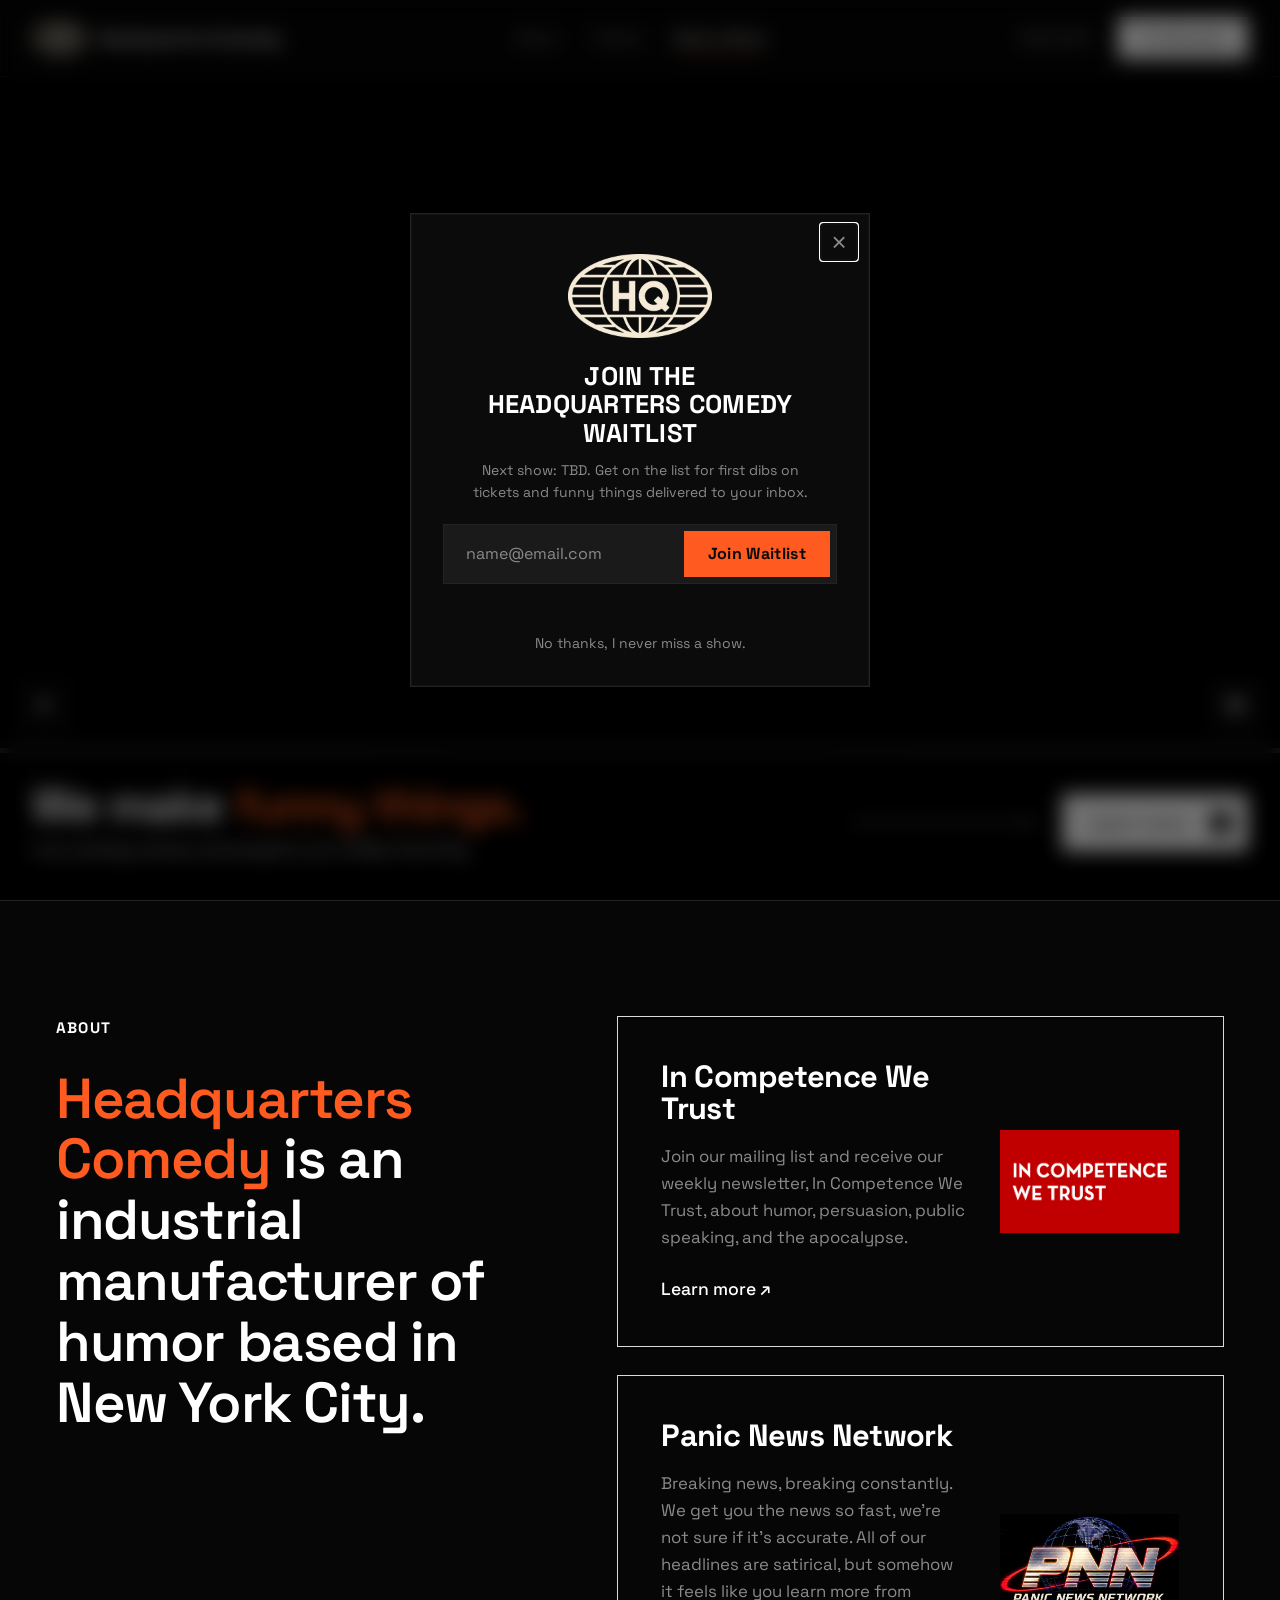
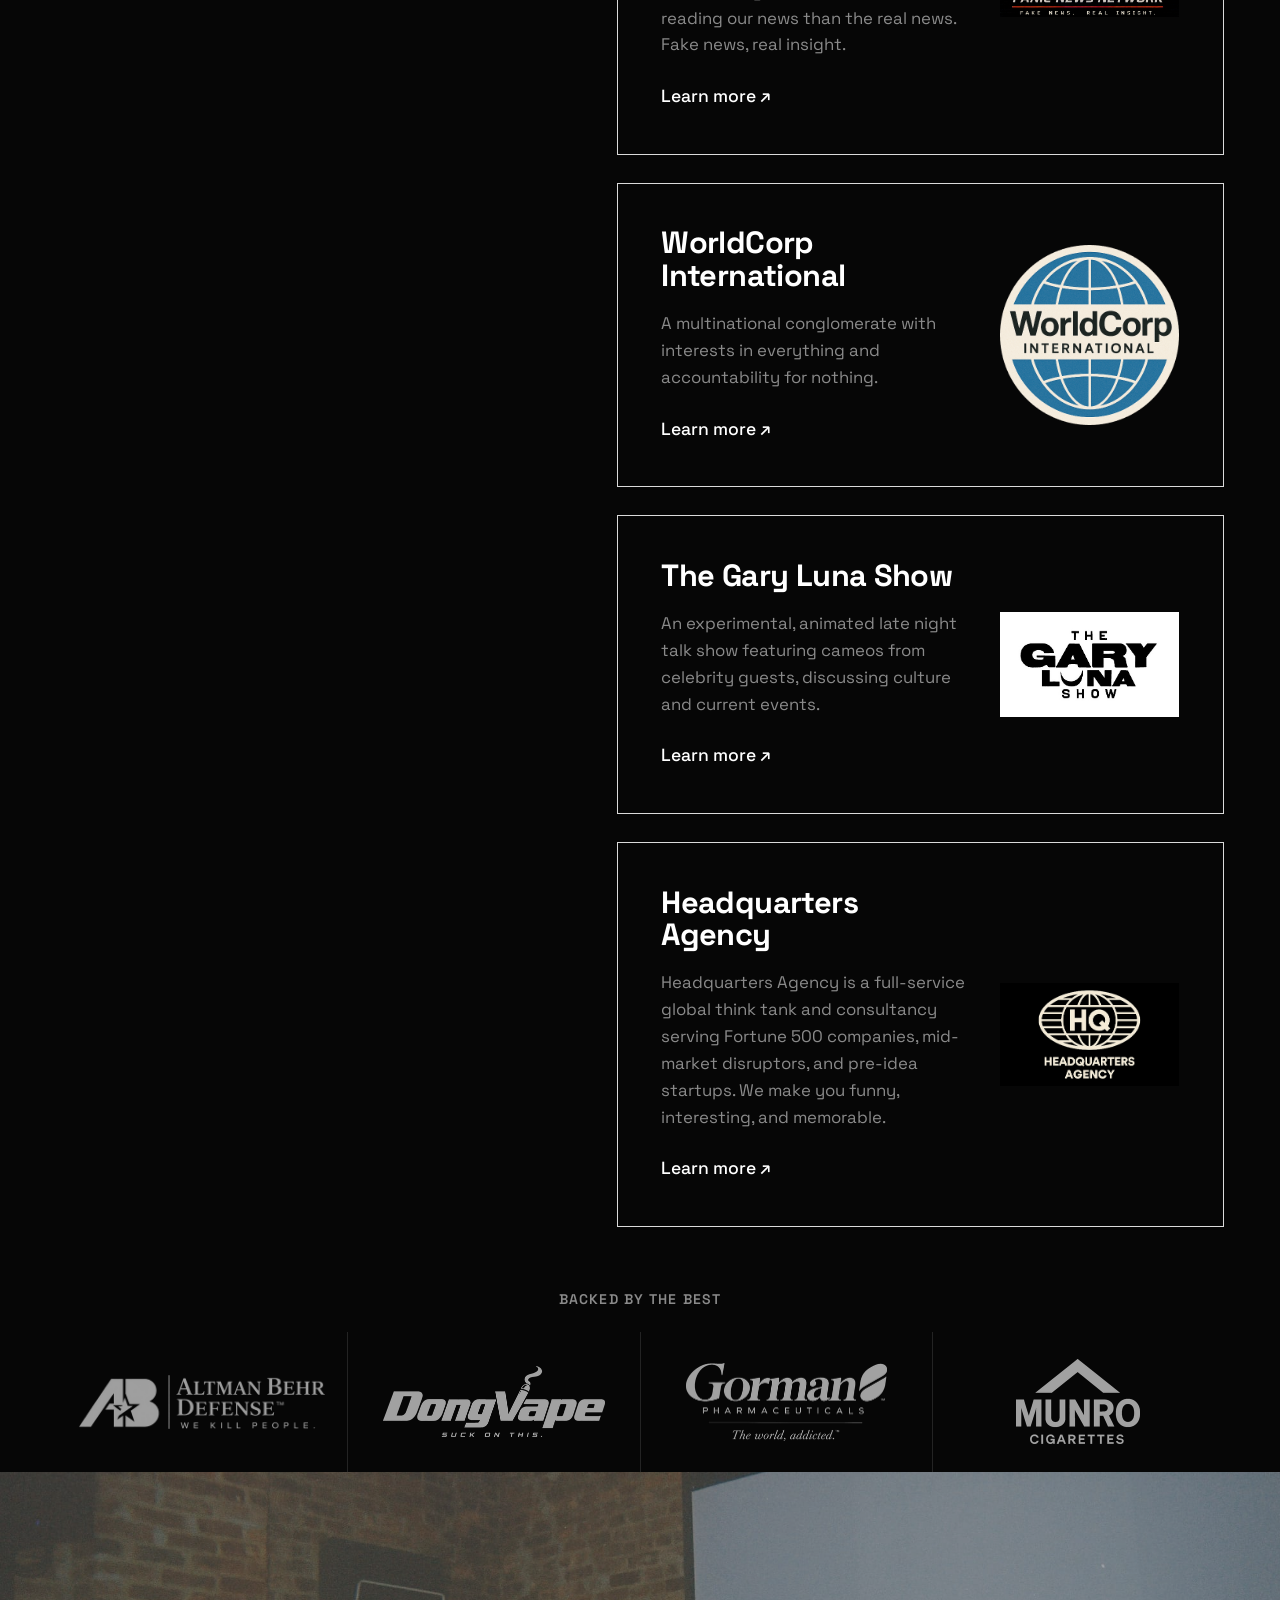
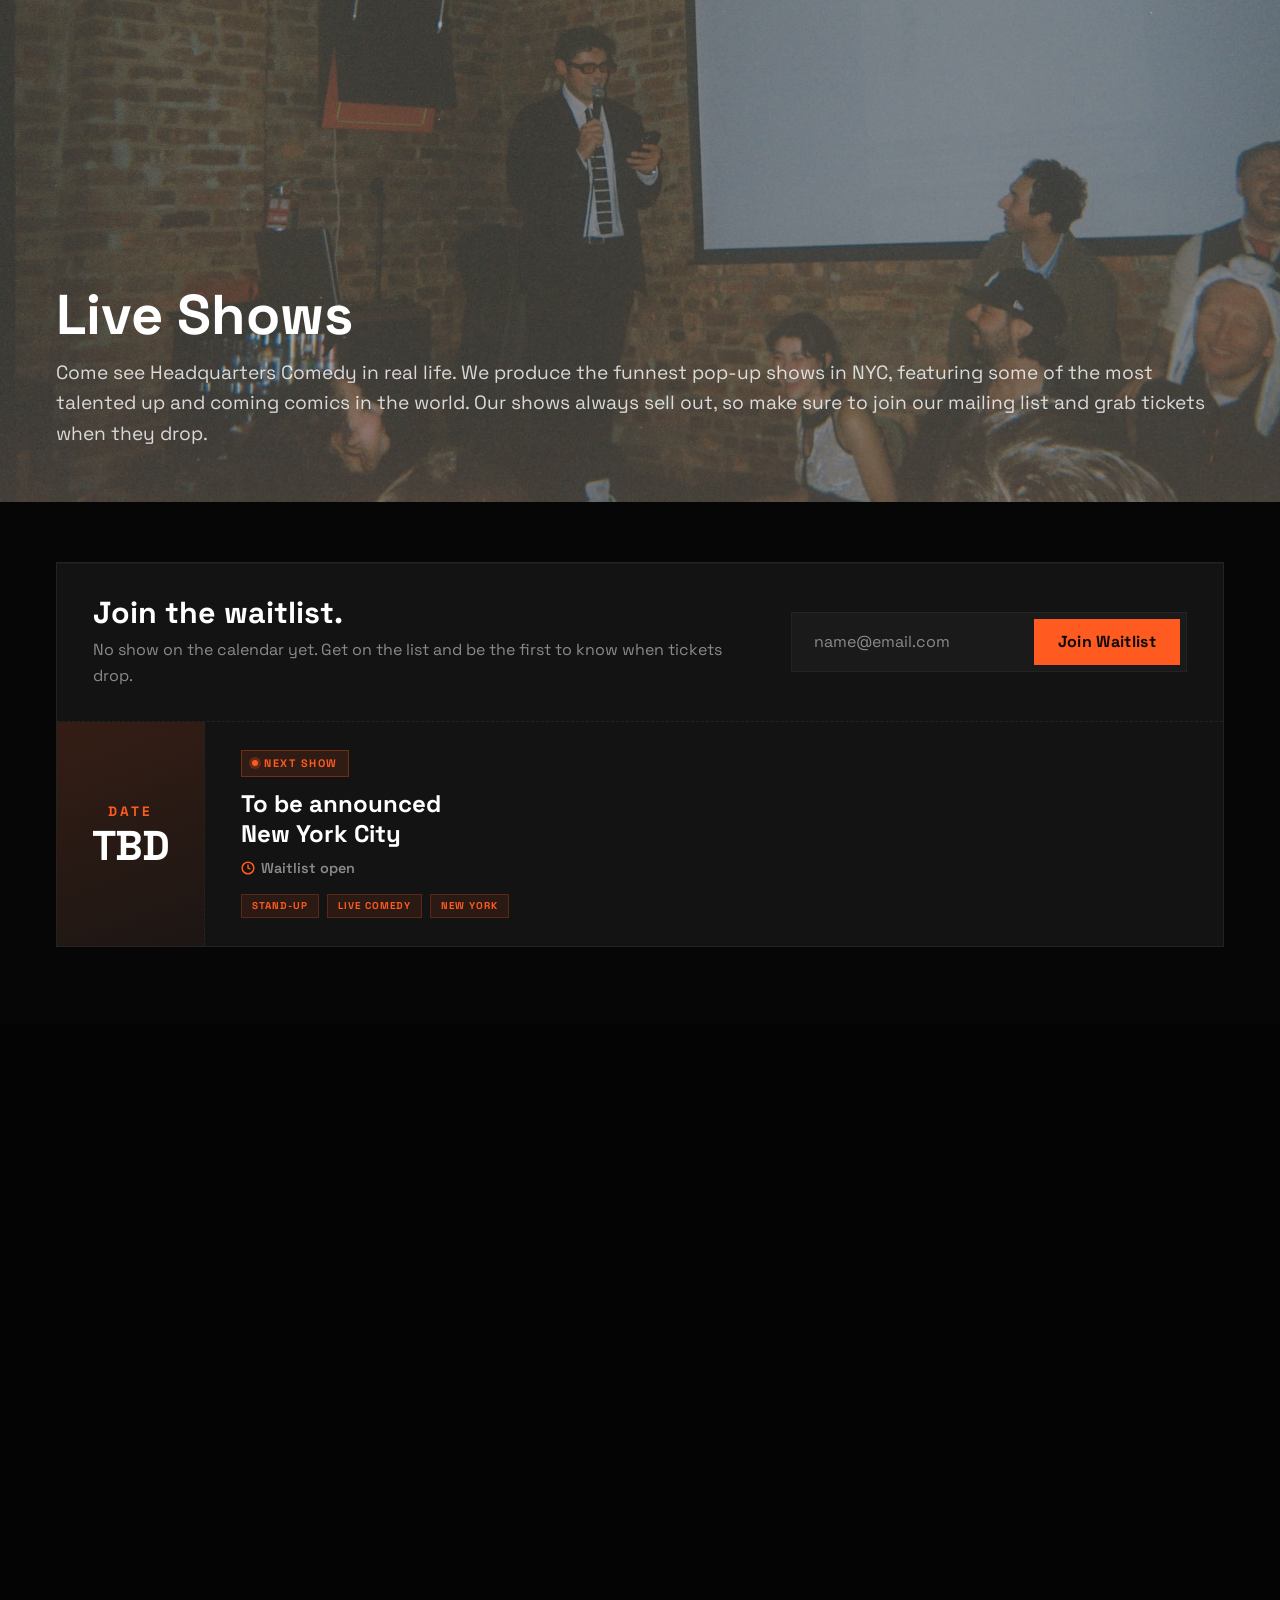
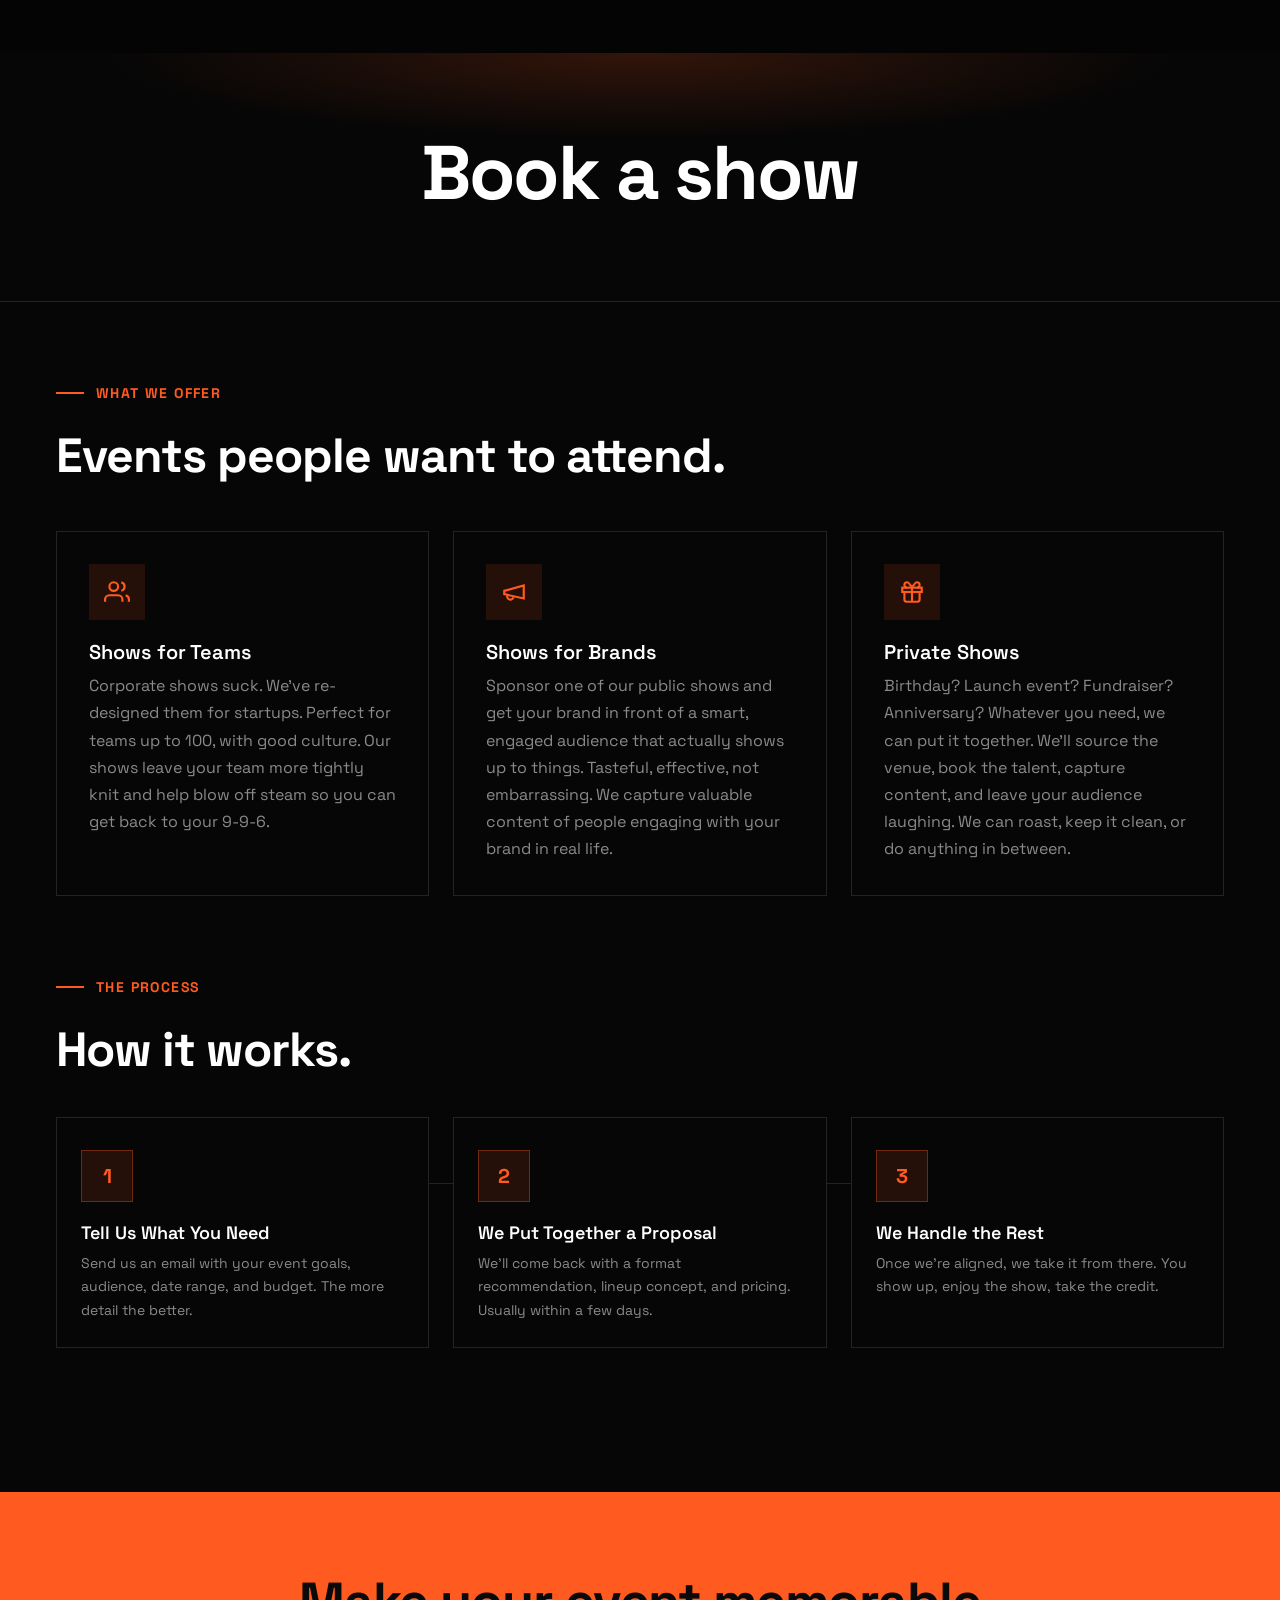
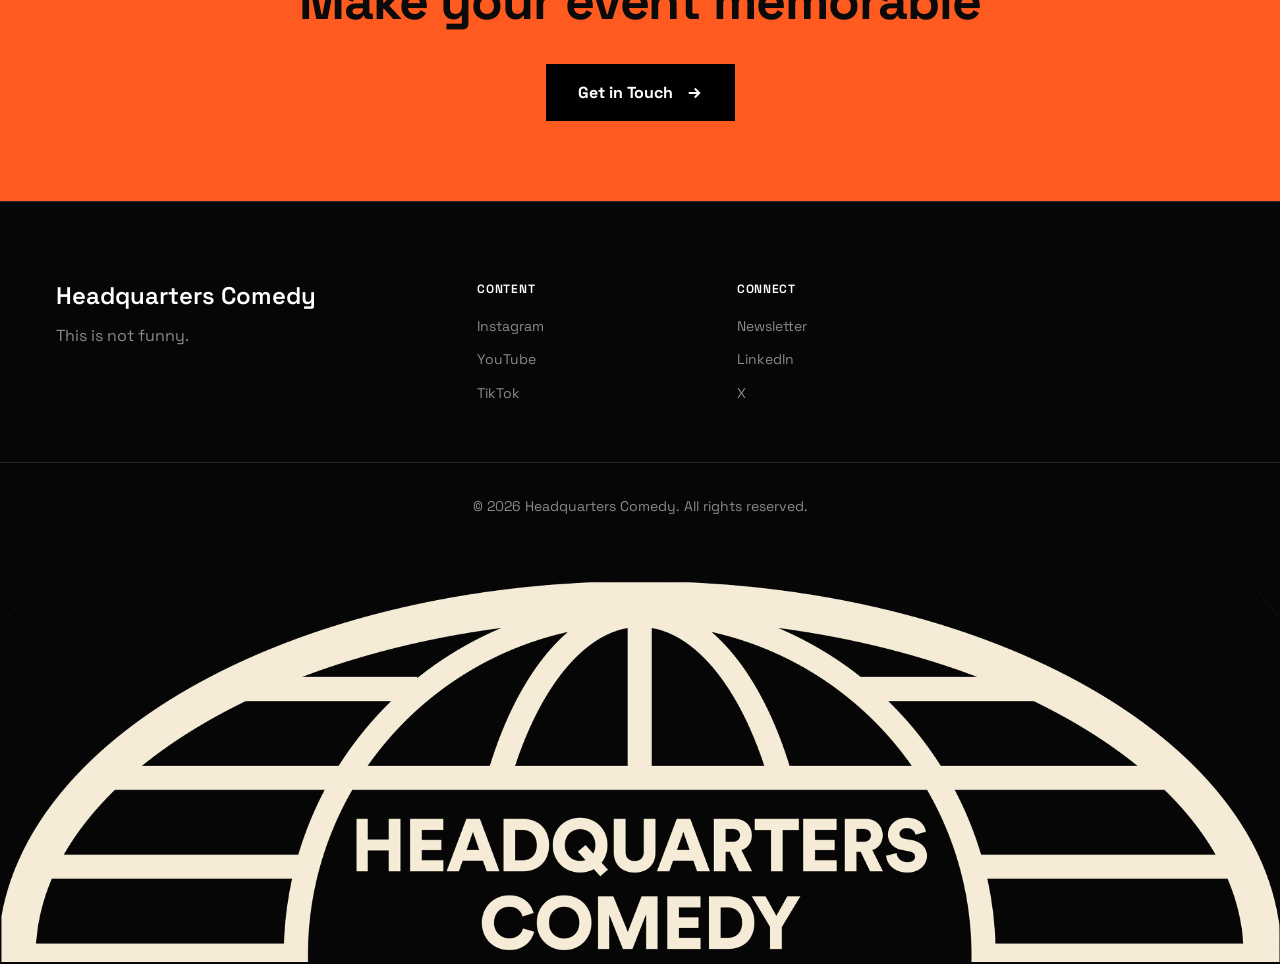
==== commit b7773bee: "Square corners site-wide; drop the HQ icon under the About statement Co-Authored-By: Claude Opus 5.5" ====
--- a/index.html
+++ b/index.html
@@ -134,7 +134,6 @@
                     <div class="about-tx-left">
                         <p class="about-tx-eyebrow">About</p>
                         <h2 class="about-tx-statement"><span class="accent-text">Headquarters Comedy</span> is an industrial manufacturer of humor based in New York City.</h2>
-                        <img class="about-tx-badge" src="graphic assets/Headquarters Comedy/HQ Circle Icon 512.png" alt="" width="96" height="96" loading="lazy">
                     </div>
                     <div class="about-tx-projects">
                         <a class="project-card" href="https://incompetencewetrust.beehiiv.com/" target="_blank" rel="noopener">
--- a/styles.css
+++ b/styles.css
@@ -37,9 +37,10 @@
     --spacing-16: 4rem;
     --spacing-20: 5rem;
 
-    --border-radius: 0.5rem;
-    --border-radius-lg: 1rem;
-    --radius-pill: 999px;
+    /* Square corners everywhere (circles kept only for dots and photos) */
+    --border-radius: 0;
+    --border-radius-lg: 0;
+    --radius-pill: 0;
     --shadow: 0 2px 12px rgba(0, 0, 0, 0.35);
     --shadow-lg: 0 20px 40px -16px rgba(0, 0, 0, 0.55);
     --nav-height: 76px;
@@ -217,7 +218,7 @@
     font-size: 0.875rem;
     font-weight: 600;
     padding: 0.6rem 1.4rem;
-    border-radius: 4px;
+    border-radius: 0;
     transition: opacity 0.2s ease, transform 0.2s ease;
 }
 
@@ -383,7 +384,7 @@
     width: 3px;
     height: 20px;
     background: var(--secondary-color);
-    border-radius: 0 2px 2px 0;
+    border-radius: 0;
 }
 
 .mobile-nav-links .nav-cta {
@@ -743,7 +744,7 @@
     background: rgba(0, 0, 0, 0.7);
     backdrop-filter: blur(8px);
     border: 2px solid rgba(255, 255, 255, 0.2);
-    border-radius: 50%;
+    border-radius: 0;
     display: flex;
     align-items: center;
     justify-content: center;
@@ -795,7 +796,7 @@
     background: rgba(0, 0, 0, 0.7);
     backdrop-filter: blur(8px);
     border: 2px solid rgba(255, 255, 255, 0.2);
-    border-radius: 50%;
+    border-radius: 0;
     display: flex;
     align-items: center;
     justify-content: center;
@@ -1825,7 +1826,7 @@
     margin-right: 4rem;
     padding: 0 12px;
     background: rgba(255, 255, 255, 0.05);
-    border-radius: 4px;
+    border-radius: 0;
     transition: all 0.3s ease;
 }
 
@@ -2175,7 +2176,7 @@
 
 .portfolio-holdings-scroll::-webkit-scrollbar { width: 6px; }
 .portfolio-holdings-scroll::-webkit-scrollbar-track { background: var(--background-color); }
-.portfolio-holdings-scroll::-webkit-scrollbar-thumb { background: var(--border-color); border-radius: 3px; }
+.portfolio-holdings-scroll::-webkit-scrollbar-thumb { background: var(--border-color); border-radius: 0; }
 .portfolio-holdings-scroll::-webkit-scrollbar-thumb:hover { background: var(--accent-color); }
 
 .key-holding-item {
@@ -2269,7 +2270,7 @@
     height: auto;
     filter: brightness(1.1) contrast(1.1);
     transition: all 0.4s ease;
-    border-radius: 8px;
+    border-radius: 0;
 }
 
 .sponsor-slide:hover {
@@ -2765,7 +2766,7 @@
 .social-link {
     width: 40px;
     height: 40px;
-    border-radius: 50%;
+    border-radius: 0;
     background: var(--background-color);
     border: 1px solid var(--border-color);
     display: flex;
@@ -3653,7 +3654,7 @@
     justify-content: center;
     background: transparent;
     border: 1px solid var(--border-color);
-    border-radius: 50%;
+    border-radius: 0;
     color: var(--text-secondary);
     font-size: var(--font-size-xl);
     line-height: 1;
@@ -3721,7 +3722,7 @@
     height: 44px;
     padding: 0;
     justify-content: center;
-    border-radius: 50%;
+    border-radius: 0;
 }
 
 .contact-modal-socials .platform-btn svg {
--- a/home.css
+++ b/home.css
@@ -193,14 +193,9 @@
     font-weight: 600;
     line-height: 1.08;
     letter-spacing: -0.025em;
-    margin: 0 0 40px;
-}
-
-.about-tx-badge {
-    display: block;
-    width: 96px;
-    height: 96px;
-}
+    margin: 0;
+}
+
 
 .about-tx-projects {
     display: flex;
@@ -262,7 +257,7 @@
     display: block;
     width: 100%;
     height: auto;
-    border-radius: 6px;
+    border-radius: 0;
 }
 
 @media (max-width: 900px) {
@@ -275,13 +270,9 @@
     }
 
     .about-tx-statement {
-        margin-bottom: 28px;
-    }
-
-    .about-tx-badge {
-        width: 72px;
-        height: 72px;
-    }
+        margin-bottom: 8px;
+    }
+
 }
 
 @media (max-width: 640px) {
@@ -457,7 +448,7 @@
     padding: 6px;
     background: #1a1a1a;
     border: 1px solid var(--border-color);
-    border-radius: 10px;
+    border-radius: 0;
     text-align: left;
     transition: border-color 0.2s ease;
 }
@@ -472,7 +463,7 @@
     height: 46px;
     padding: 0 var(--spacing-4);
     border: 0;
-    border-radius: 6px;
+    border-radius: 0;
     background: transparent;
     color: var(--secondary-color);
     font: inherit;
@@ -492,7 +483,7 @@
     height: 46px;
     padding: 0 var(--spacing-6);
     border: 0;
-    border-radius: 6px;
+    border-radius: 0;
     background: var(--accent-color);
     color: var(--on-accent);
     font: inherit;
@@ -602,7 +593,7 @@
     width: 36px;
     height: 36px;
     border: 0;
-    border-radius: 50%;
+    border-radius: 0;
     background: transparent;
     color: var(--text-secondary);
     font-size: 26px;
@@ -872,7 +863,7 @@
     align-items: stretch;
     background: var(--background-secondary);
     border: 1px solid var(--border-color);
-    border-radius: 16px;
+    border-radius: 0;
     overflow: hidden;
     margin-bottom: 16px;
     box-shadow: 0 1px 0 rgba(255, 255, 255, 0.03) inset;
@@ -955,7 +946,7 @@
     background: rgba(255, 90, 31, 0.12);
     border: 1px solid rgba(255, 90, 31, 0.3);
     padding: 4px 10px;
-    border-radius: 20px;
+    border-radius: 0;
     margin-bottom: 12px;
 }
 
@@ -1018,7 +1009,7 @@
     background: rgba(255, 90, 31, 0.1);
     border: 1px solid rgba(255, 90, 31, 0.22);
     padding: 3px 10px;
-    border-radius: 4px;
+    border-radius: 0;
 }
 
 .show-action {
@@ -1182,7 +1173,7 @@
 .step-number {
     width: 52px;
     height: 52px;
-    border-radius: 50%;
+    border-radius: 0;
     background: rgba(255, 90, 31, 0.12);
     border: 1.5px solid rgba(255, 90, 31, 0.35);
     color: var(--accent-color);
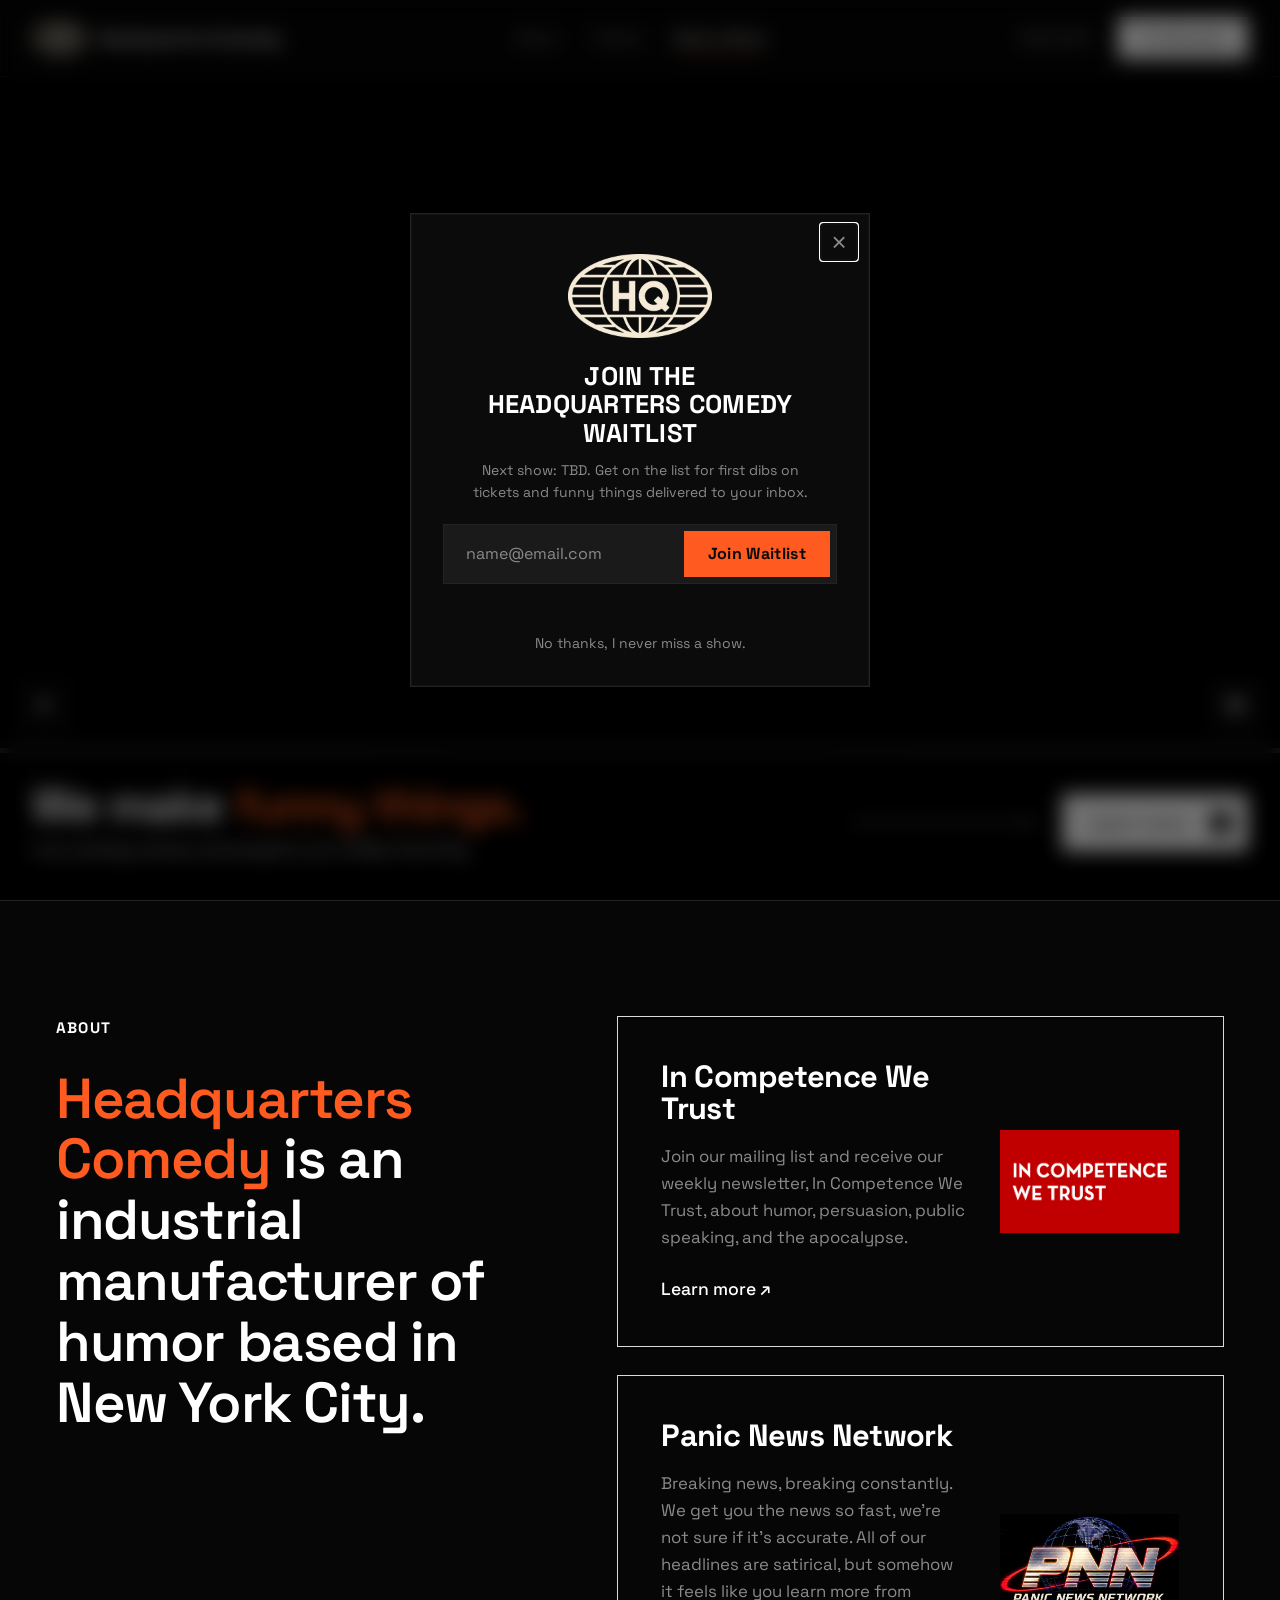
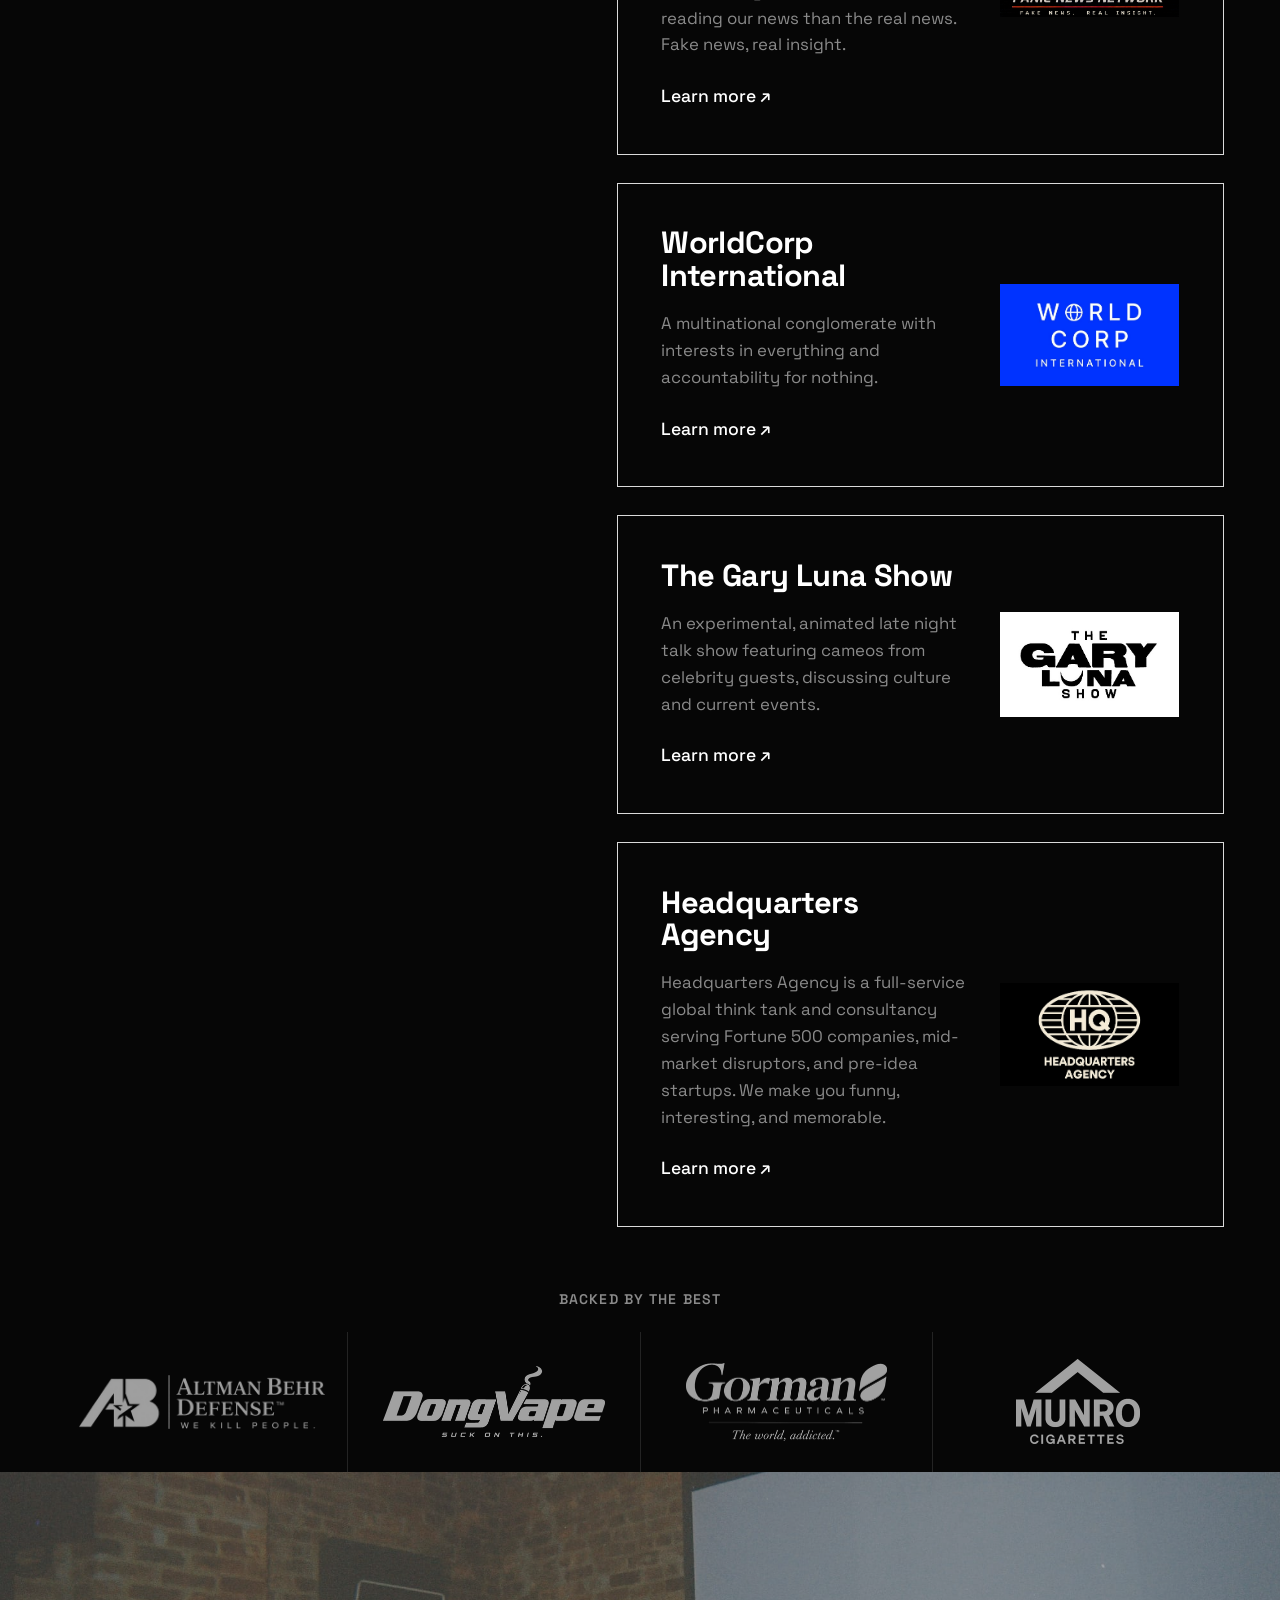
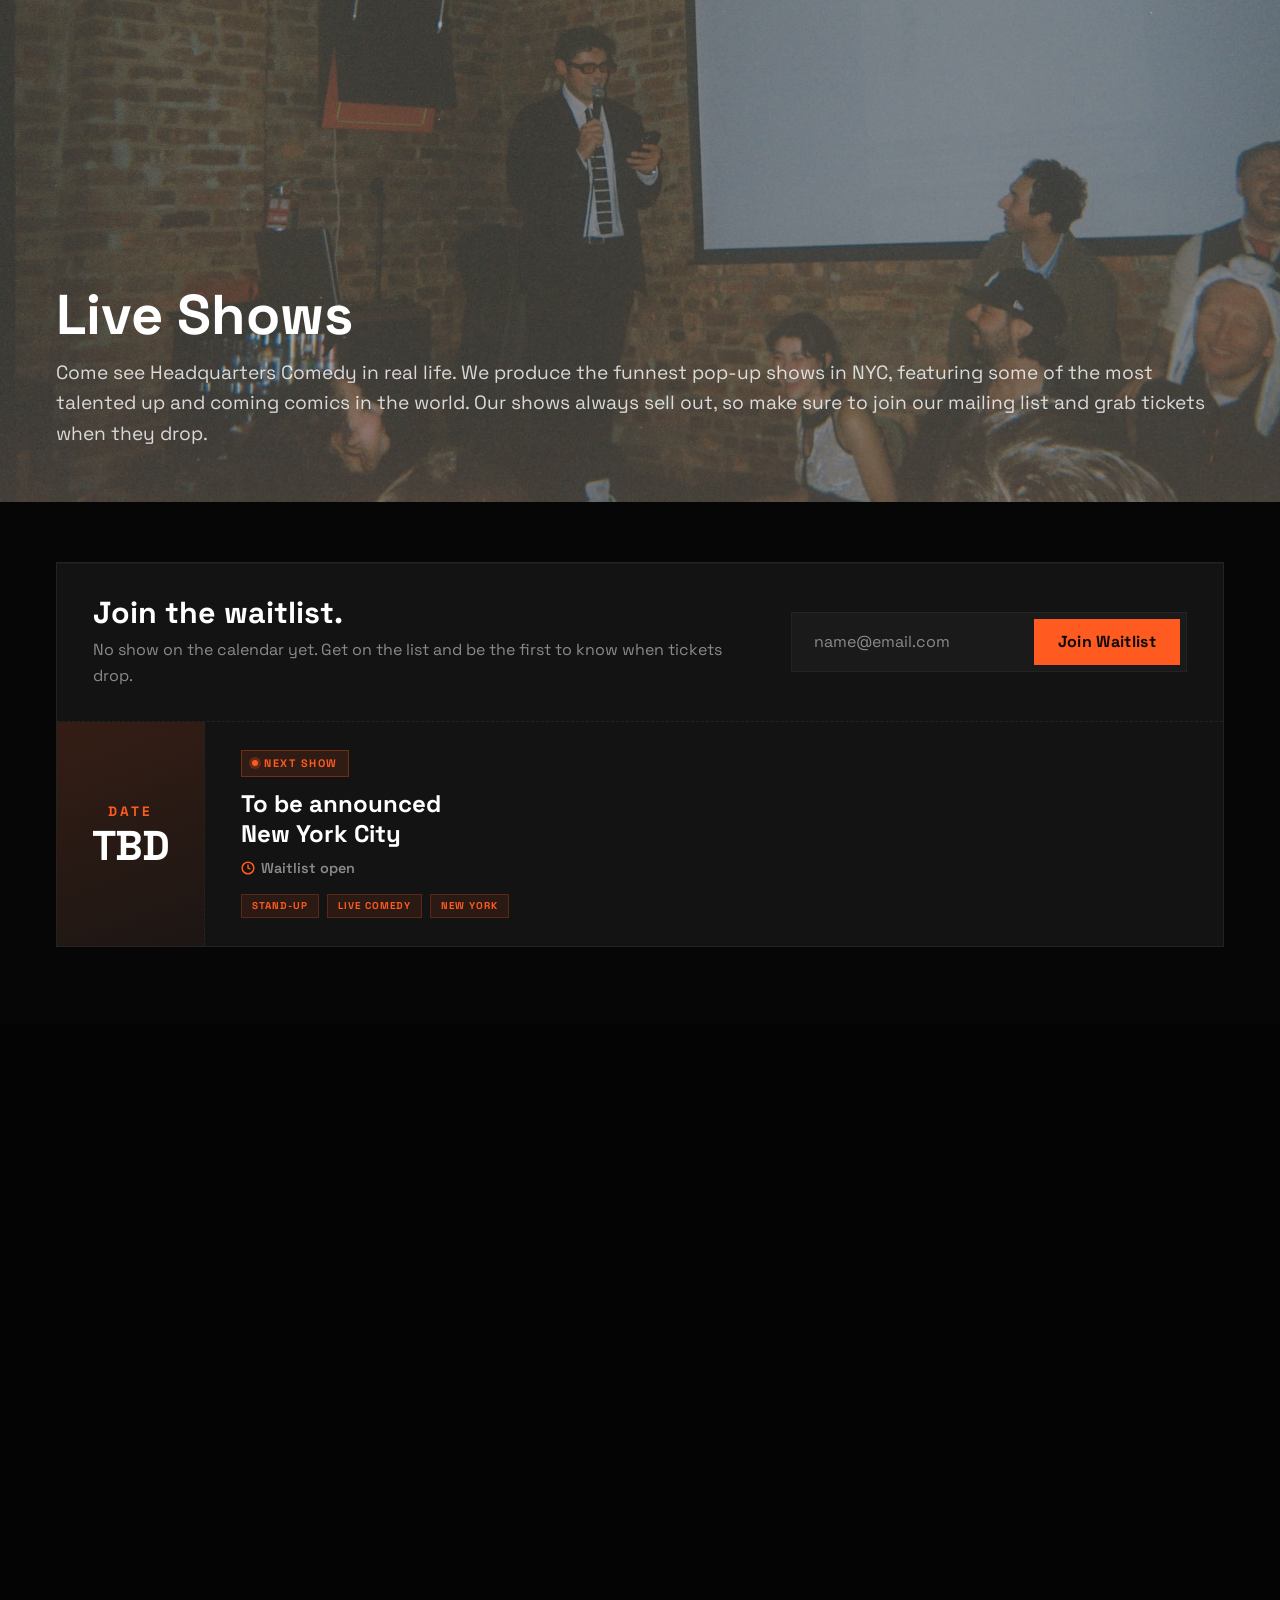
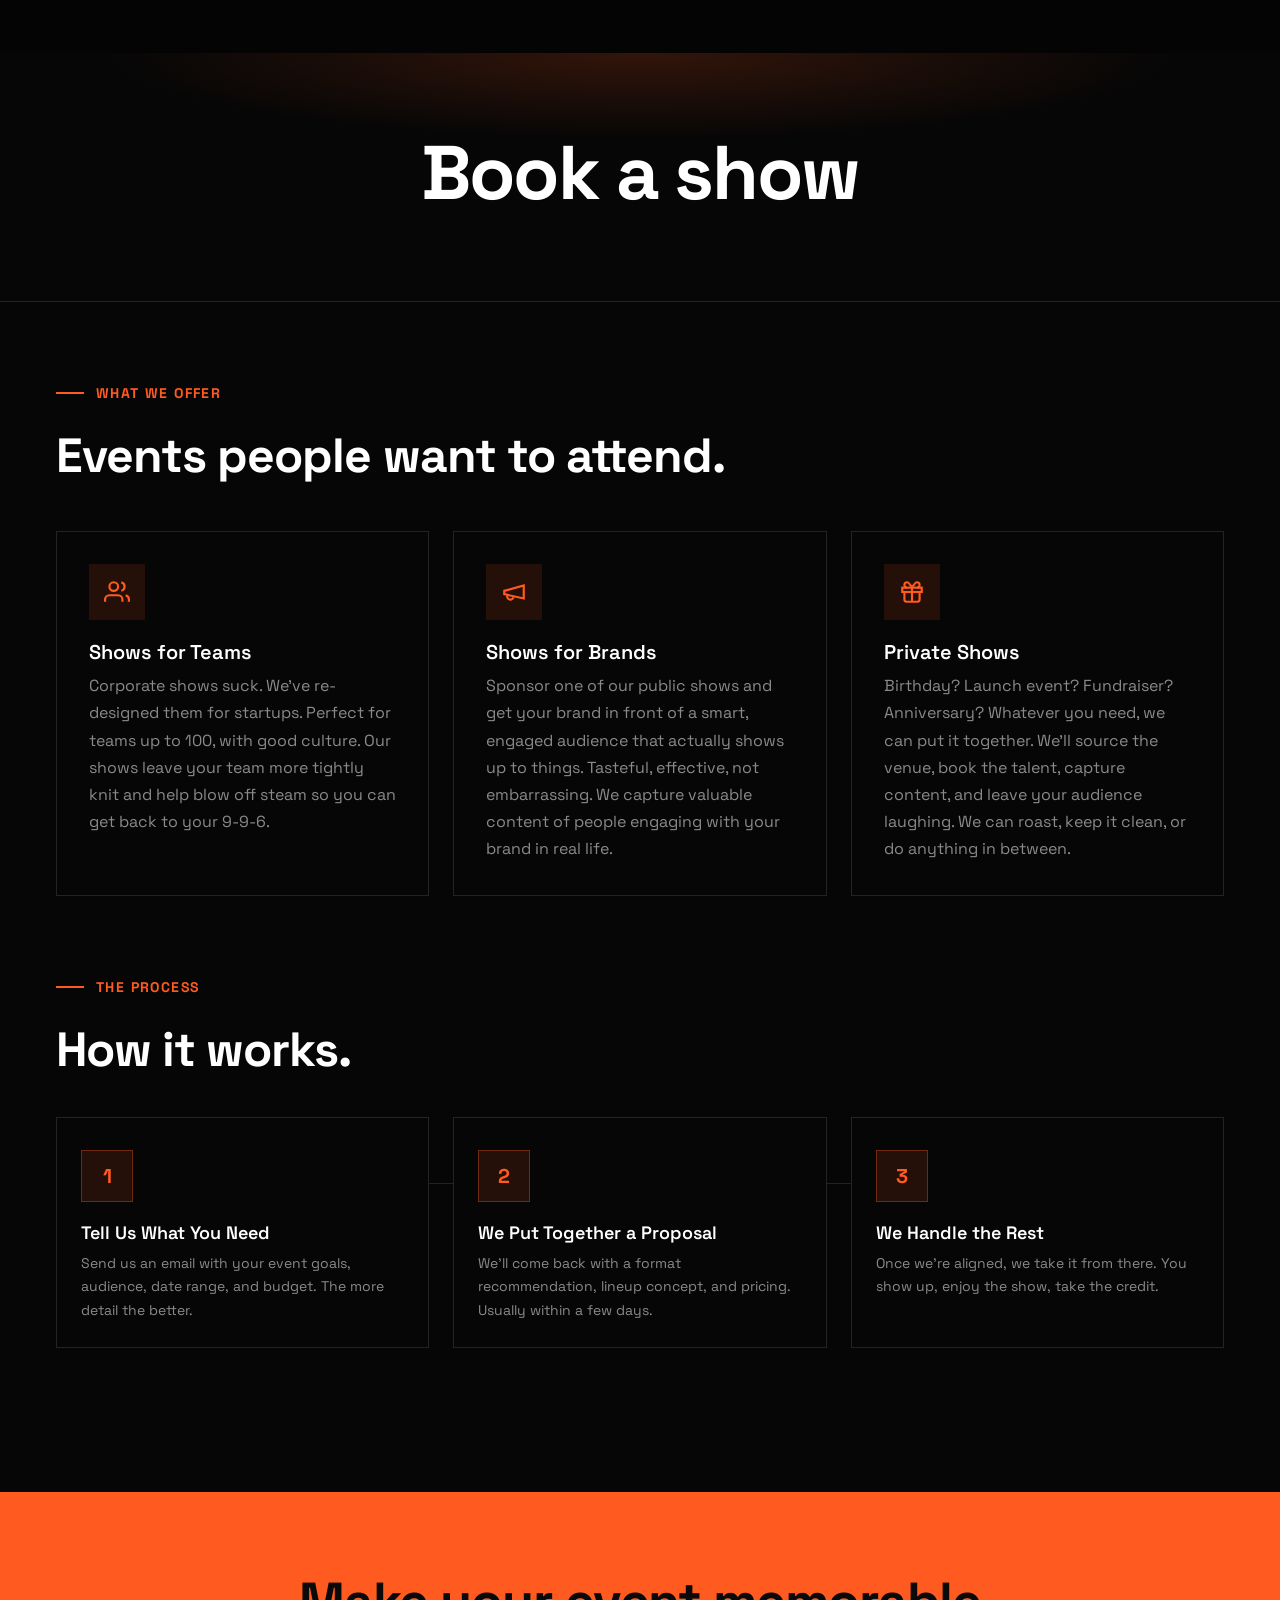
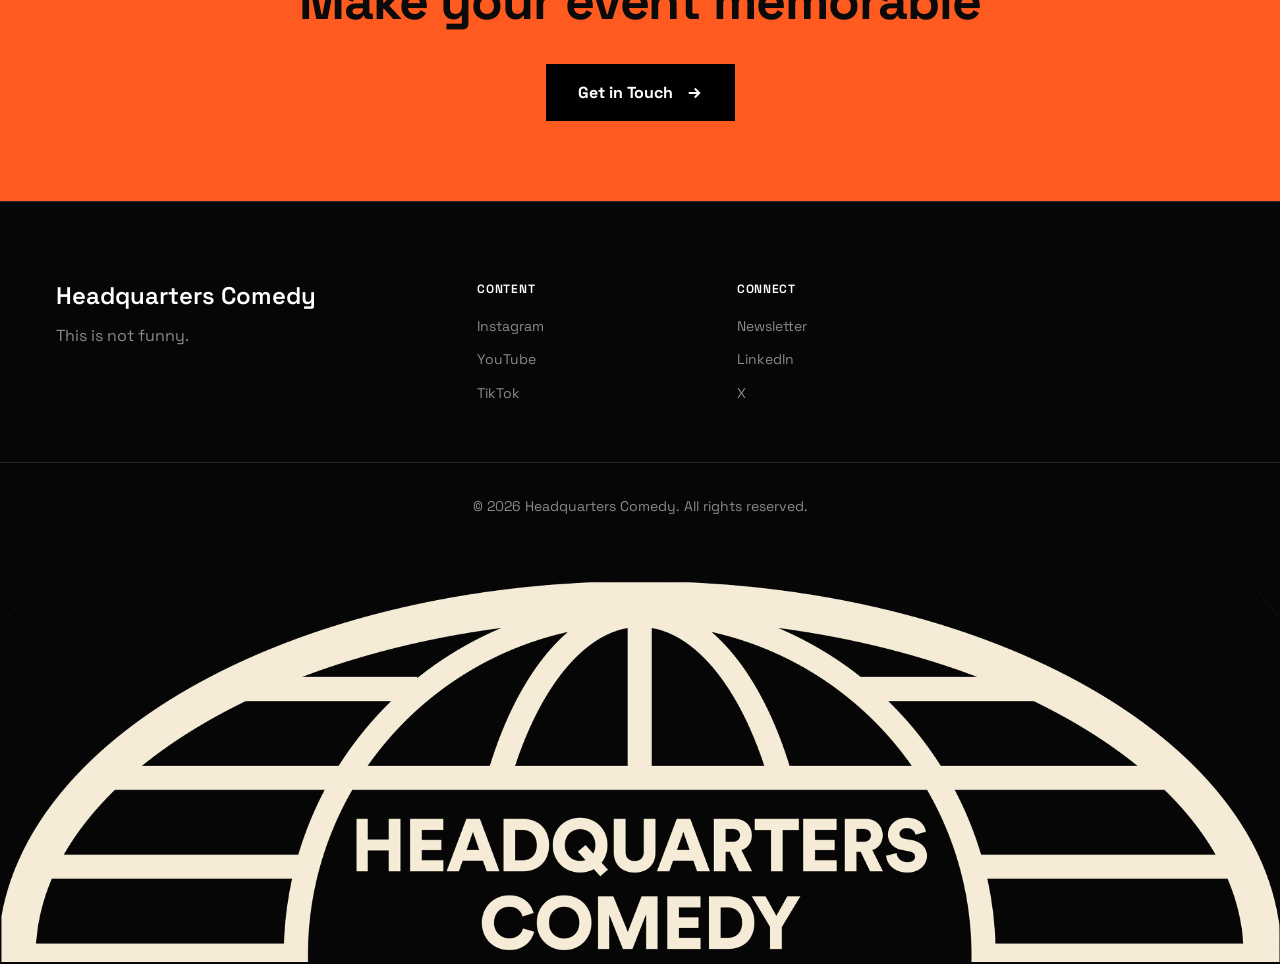
==== commit e24afe19: "Use the blue WorldCorp wordmark on the WorldCorp project card Co-Authored-By: Claude Opus 5.5 <norep" ====
--- a/index.html
+++ b/index.html
@@ -163,7 +163,7 @@
                                 <span class="project-card-link">Learn more <span aria-hidden="true">&#8599;</span></span>
                             </div>
                             <div class="project-card-art">
-                                <img src="graphic assets/HQ Universe Logos/worldcorp-icon.png" alt="WorldCorp International logo" loading="lazy">
+                                <img src="graphic assets/HQ Universe Logos/worldcorp-wordmark-blue.jpg" alt="WorldCorp International logo" loading="lazy">
                             </div>
                         </a>
                         <a class="project-card" href="https://www.instagram.com/thegarylunashow/" target="_blank" rel="noopener">
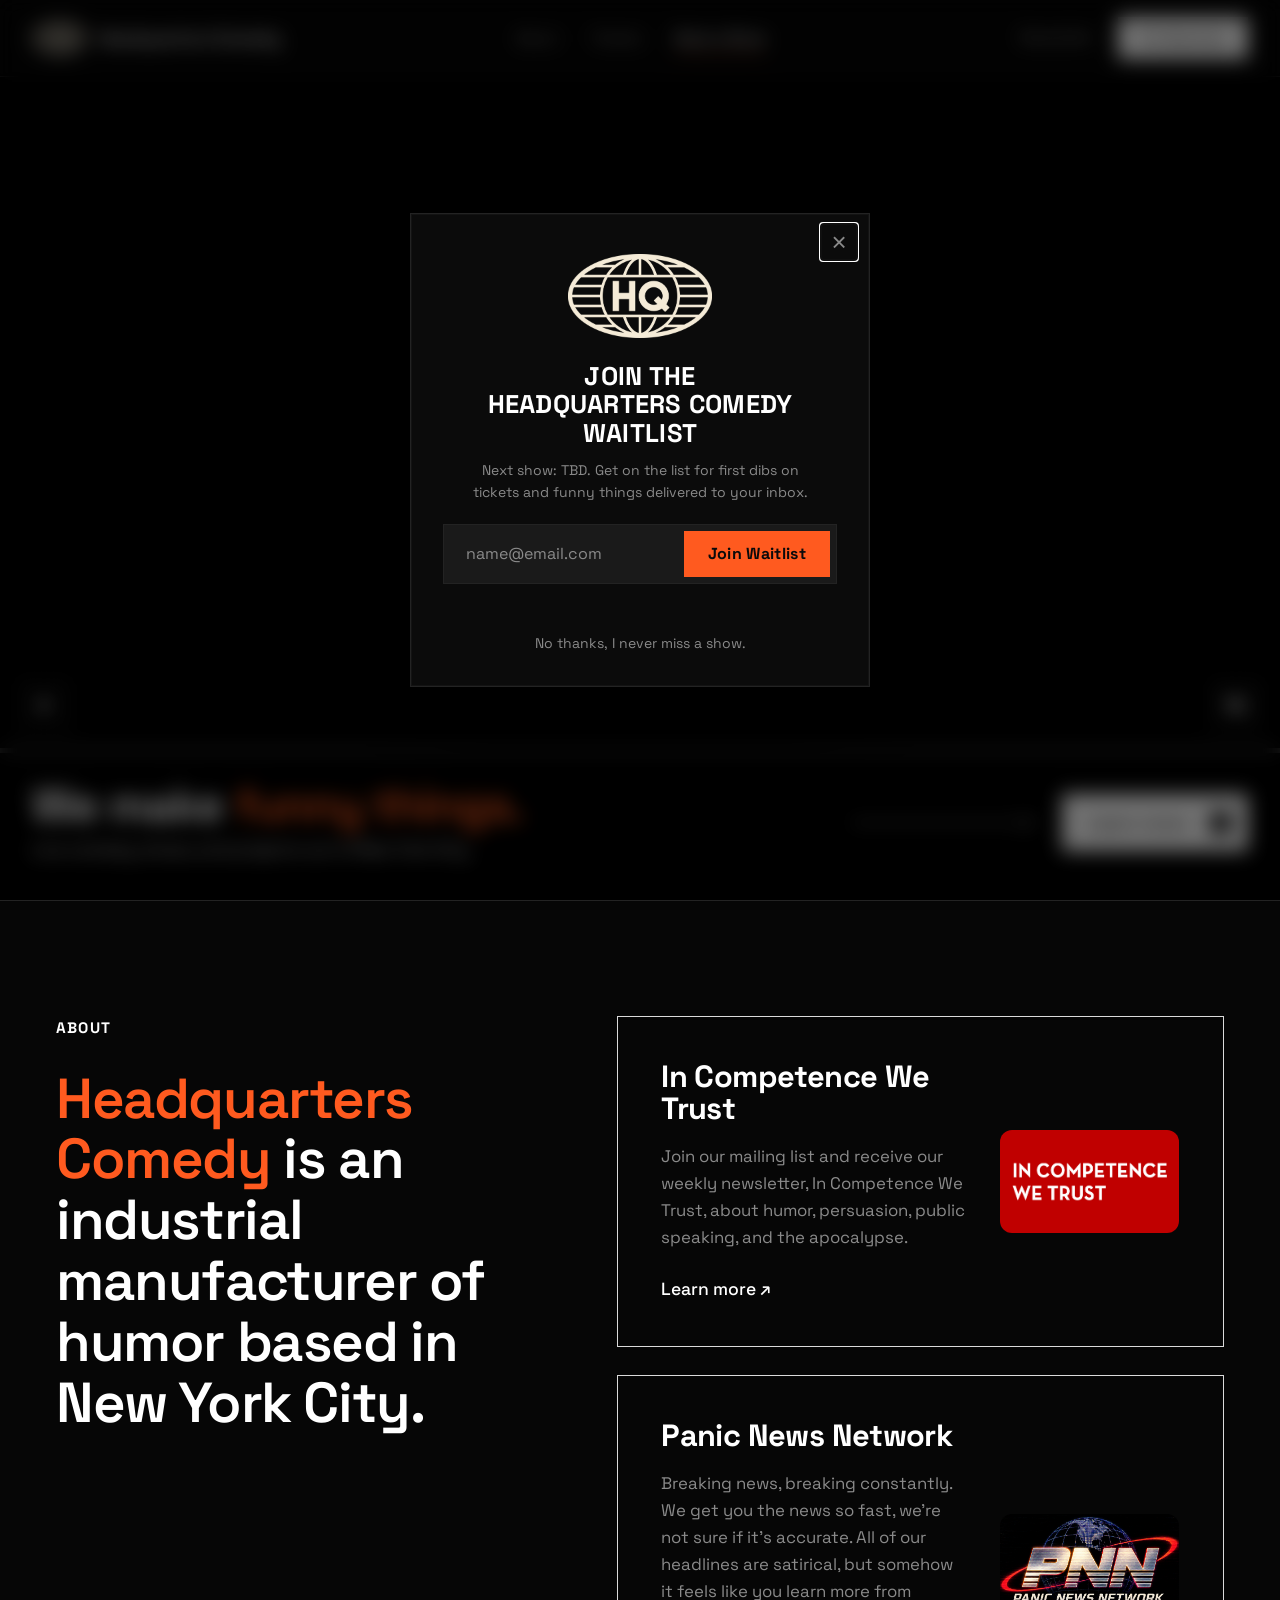
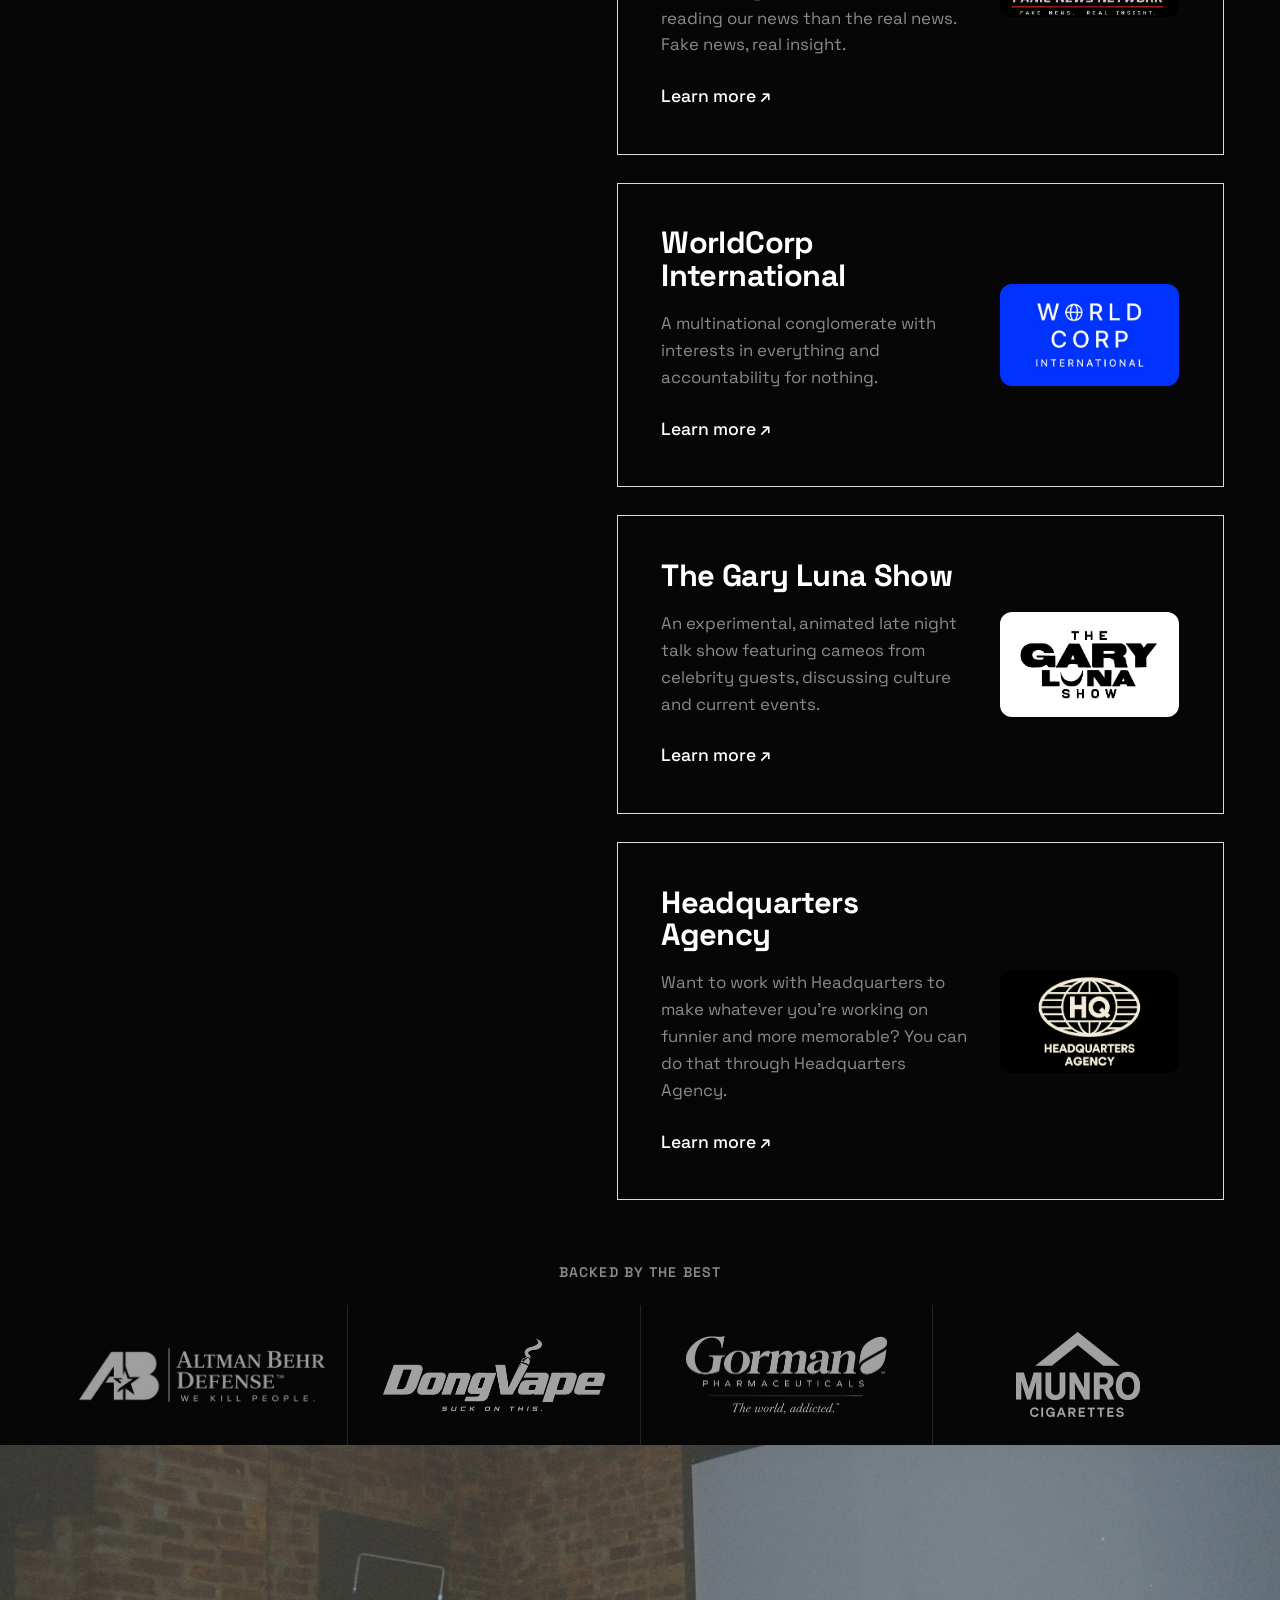
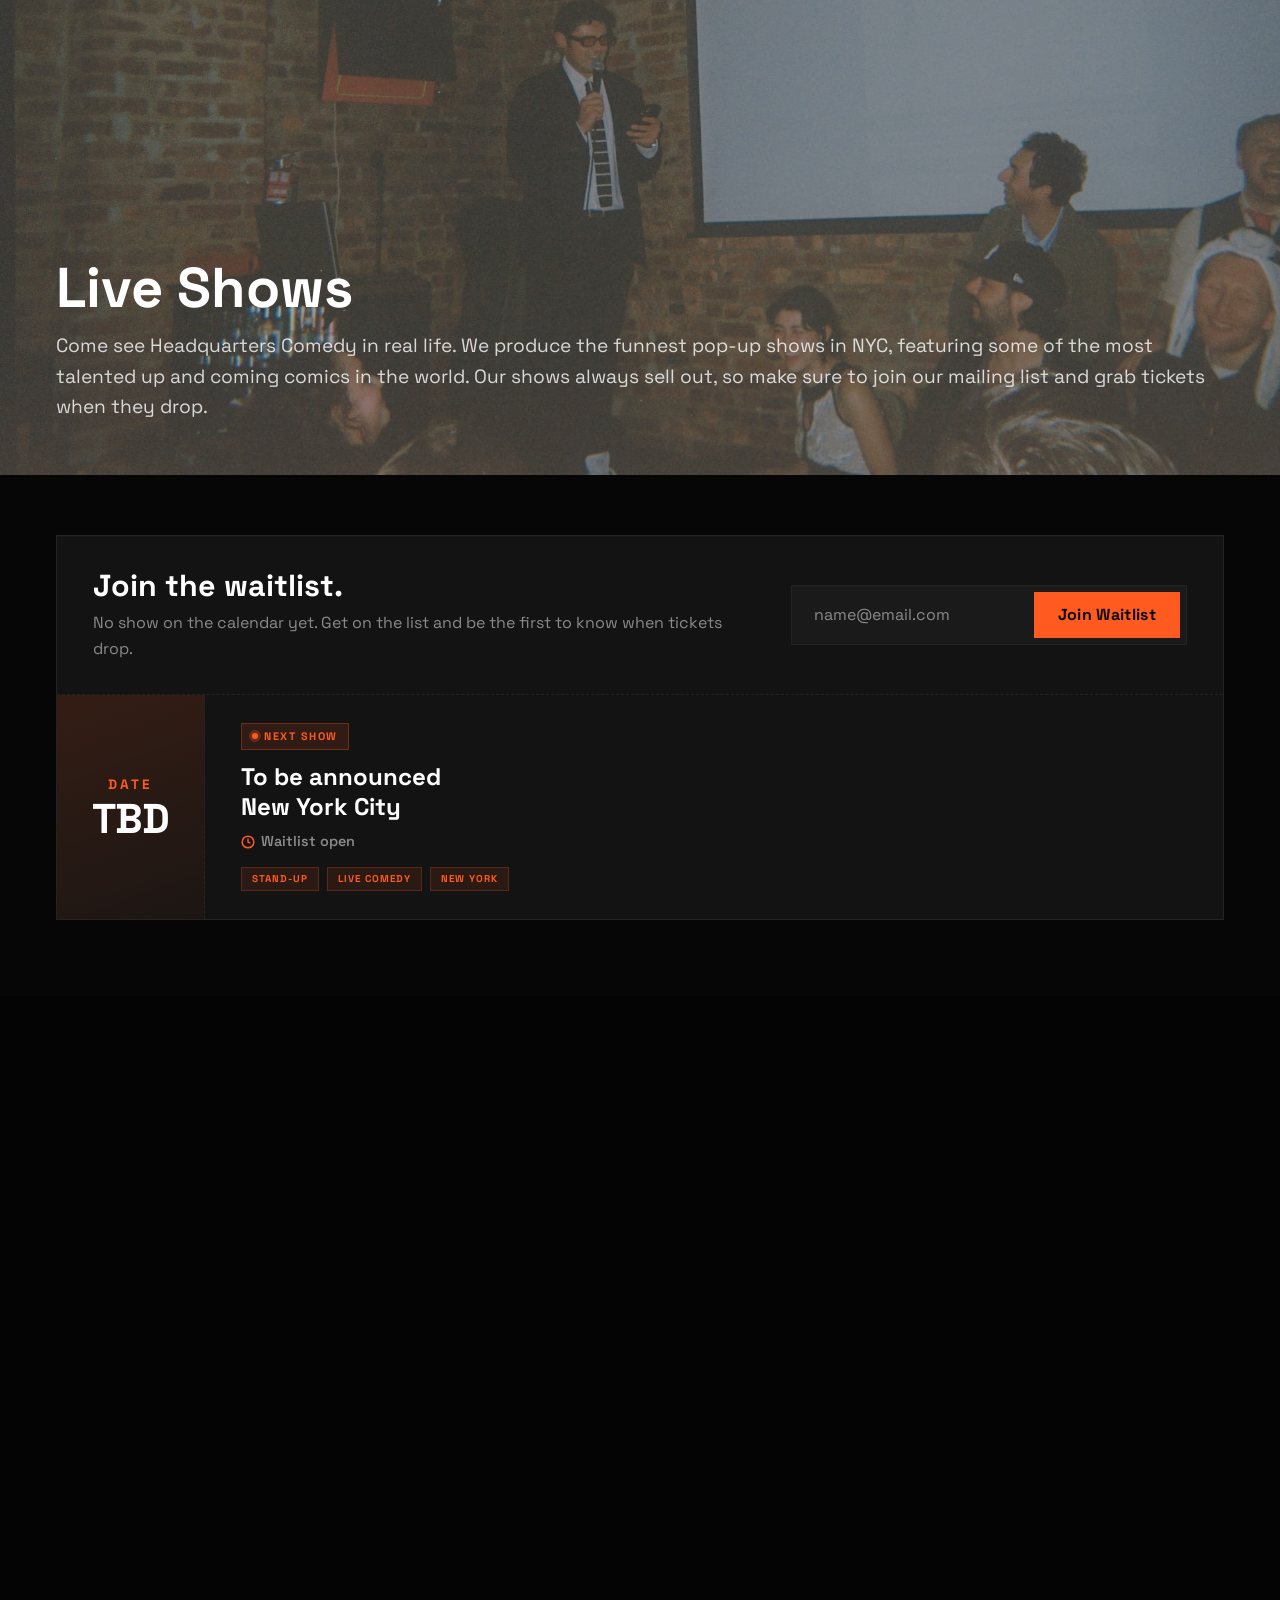
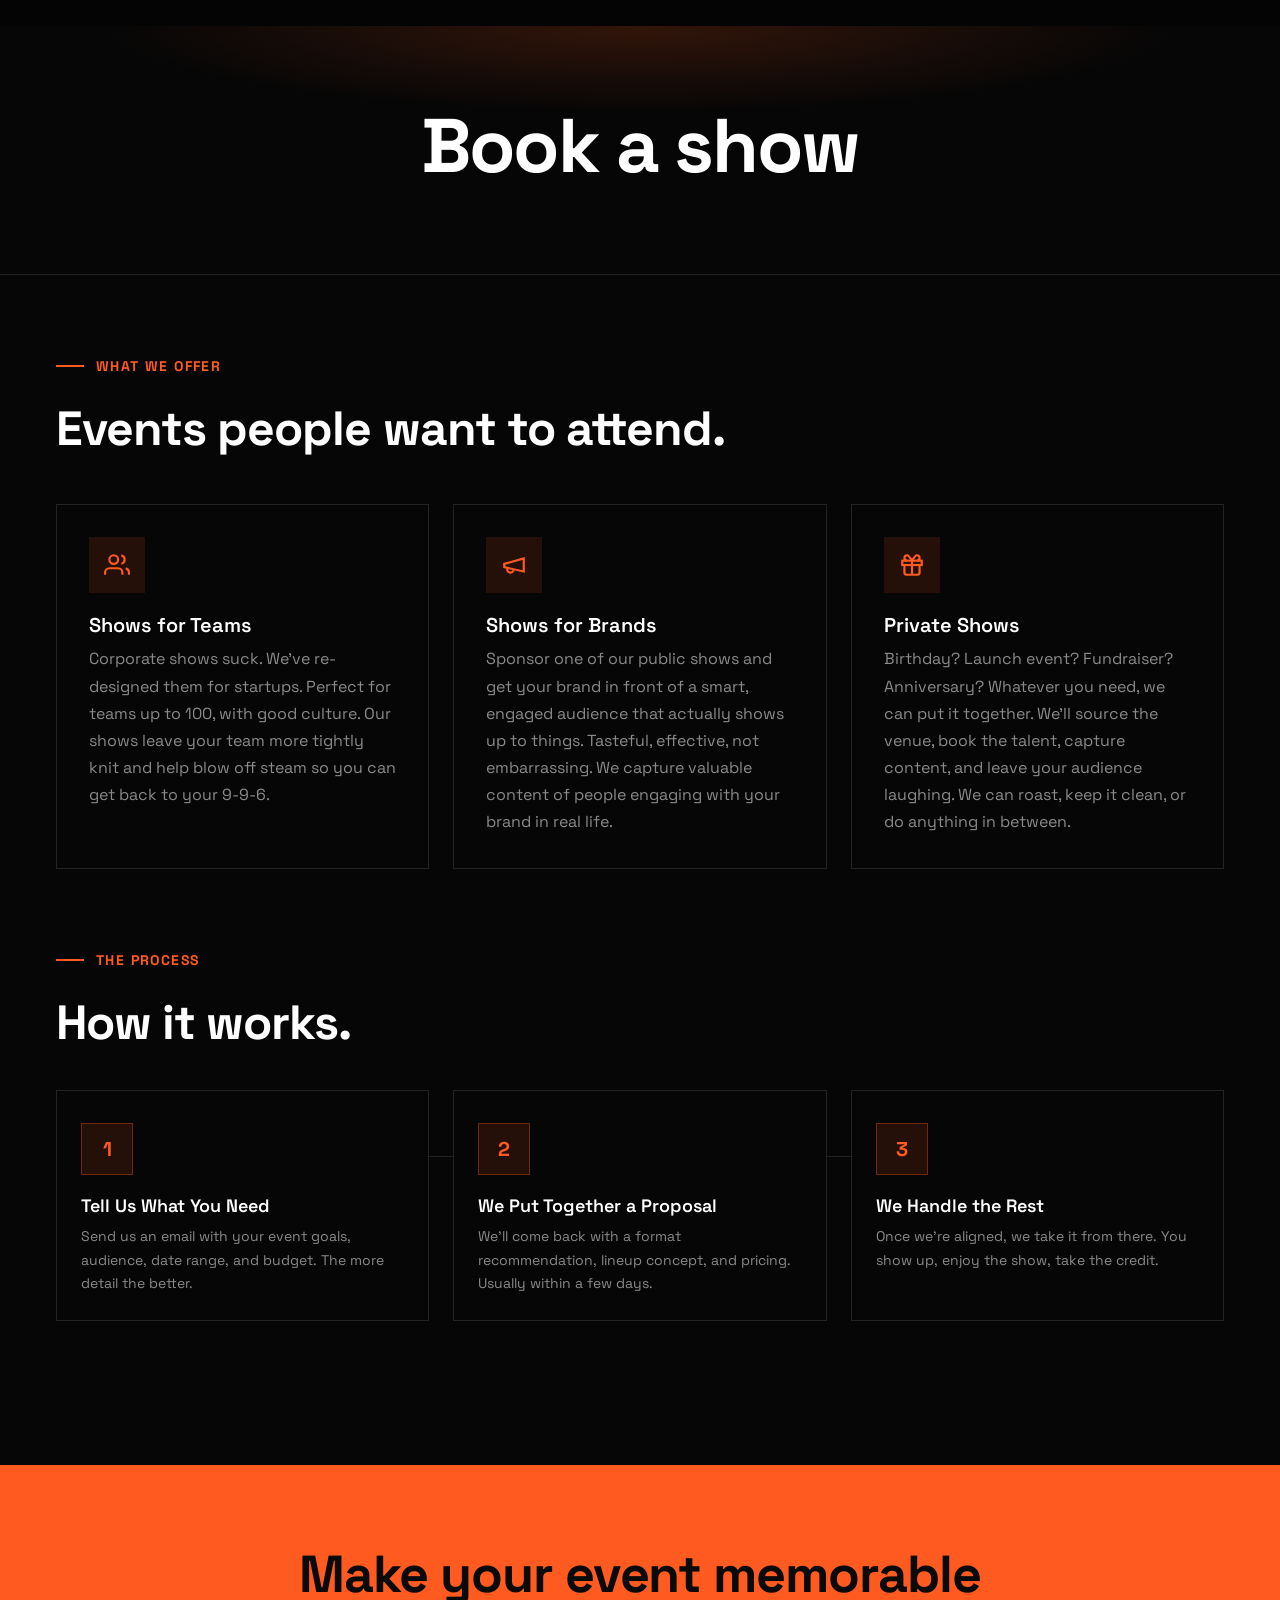
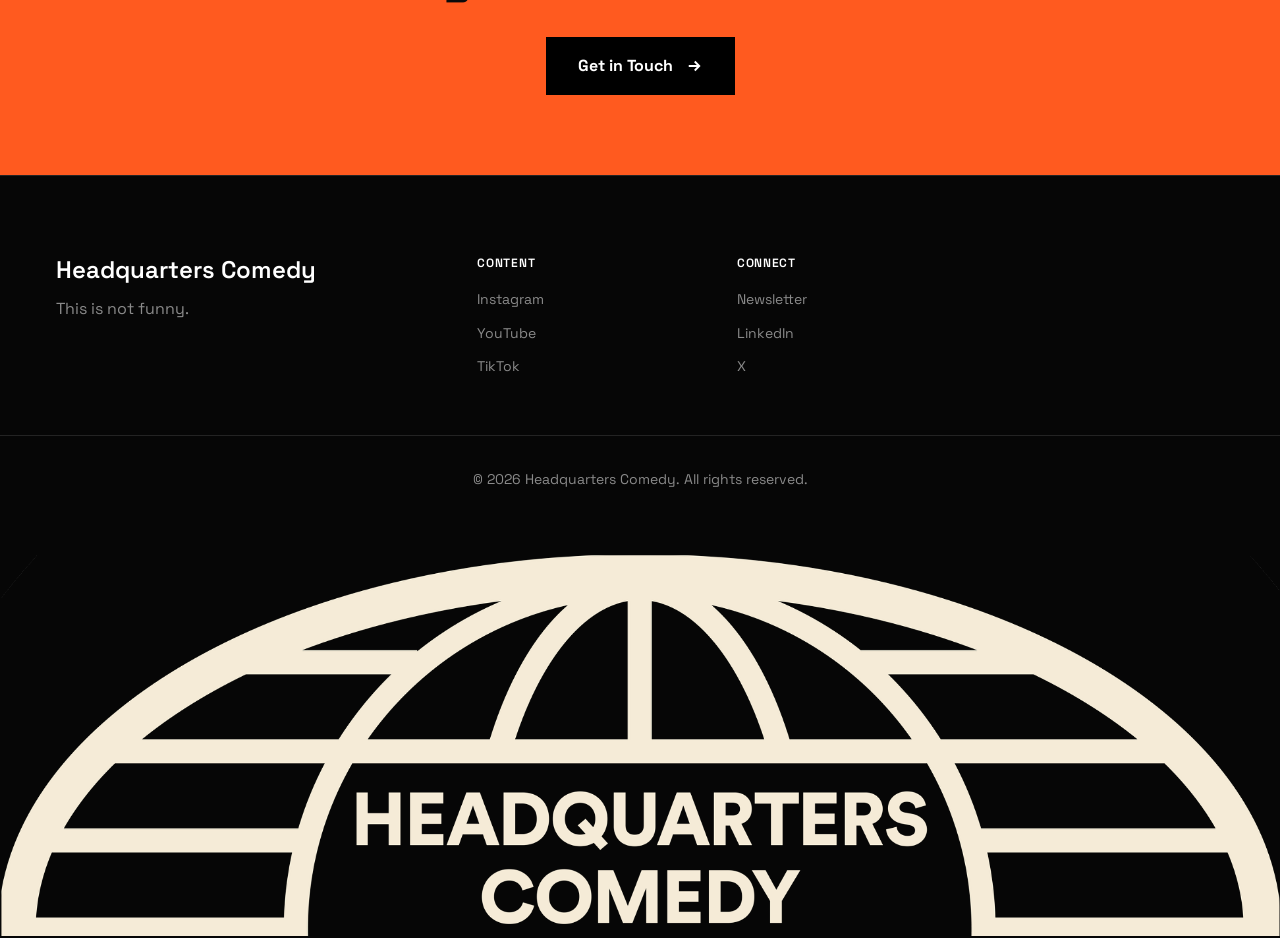
==== commit 48a3f582: "Update Headquarters Agency project description Co-Authored-By: Claude Opus 5.5 <noreply@anthropic.co" ====
--- a/index.html
+++ b/index.html
@@ -179,7 +179,7 @@
                         <a class="project-card" href="https://www.headquartersagency.com" target="_blank" rel="noopener">
                             <div class="project-card-text">
                                 <h3>Headquarters Agency</h3>
-                                <p>Headquarters Agency is a full-service global think tank and consultancy serving Fortune 500 companies, mid-market disruptors, and pre-idea startups. We make you funny, interesting, and memorable.</p>
+                                <p>Want to work with Headquarters to make whatever you're working on funnier and more memorable? You can do that through Headquarters Agency.</p>
                                 <span class="project-card-link">Learn more <span aria-hidden="true">&#8599;</span></span>
                             </div>
                             <div class="project-card-art">
--- a/home.css
+++ b/home.css
@@ -257,7 +257,7 @@
     display: block;
     width: 100%;
     height: auto;
-    border-radius: 0;
+    border-radius: 12px; /* project logos stay rounded; everything else is square */
 }
 
 @media (max-width: 900px) {
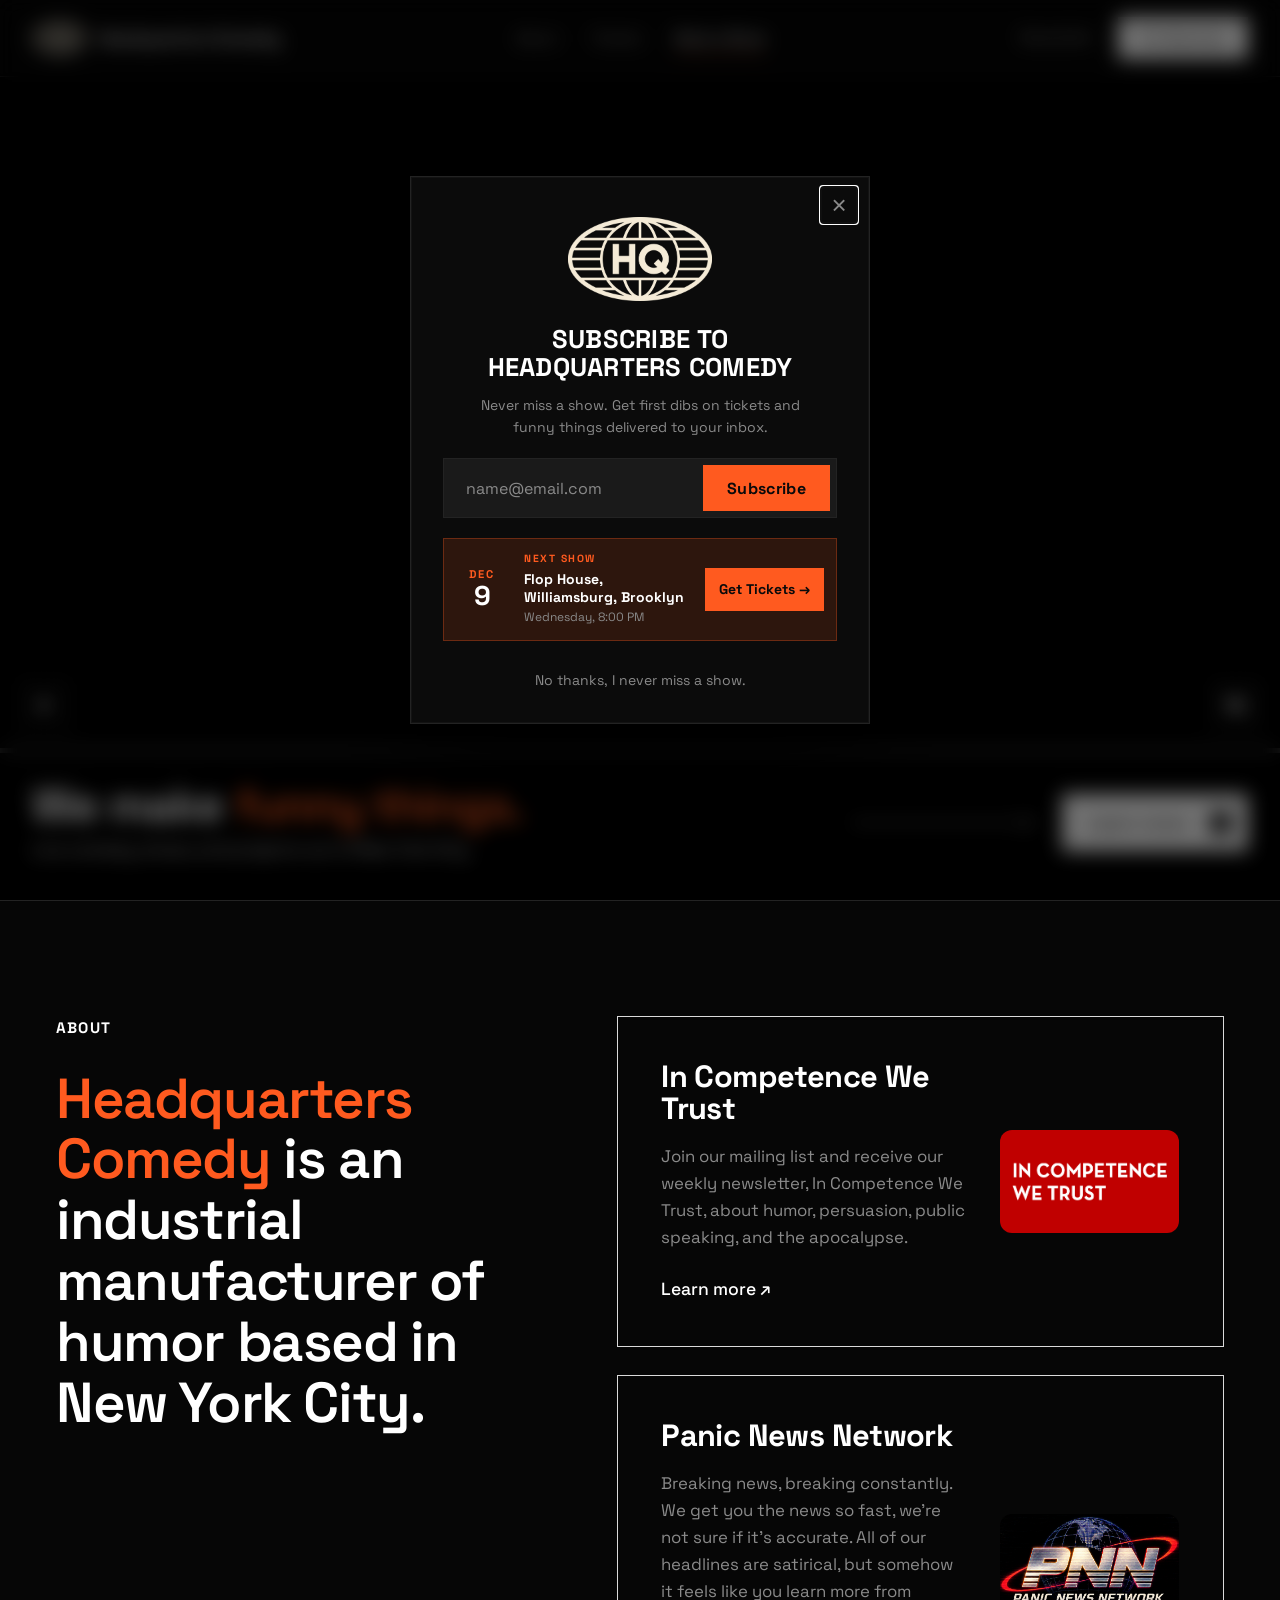
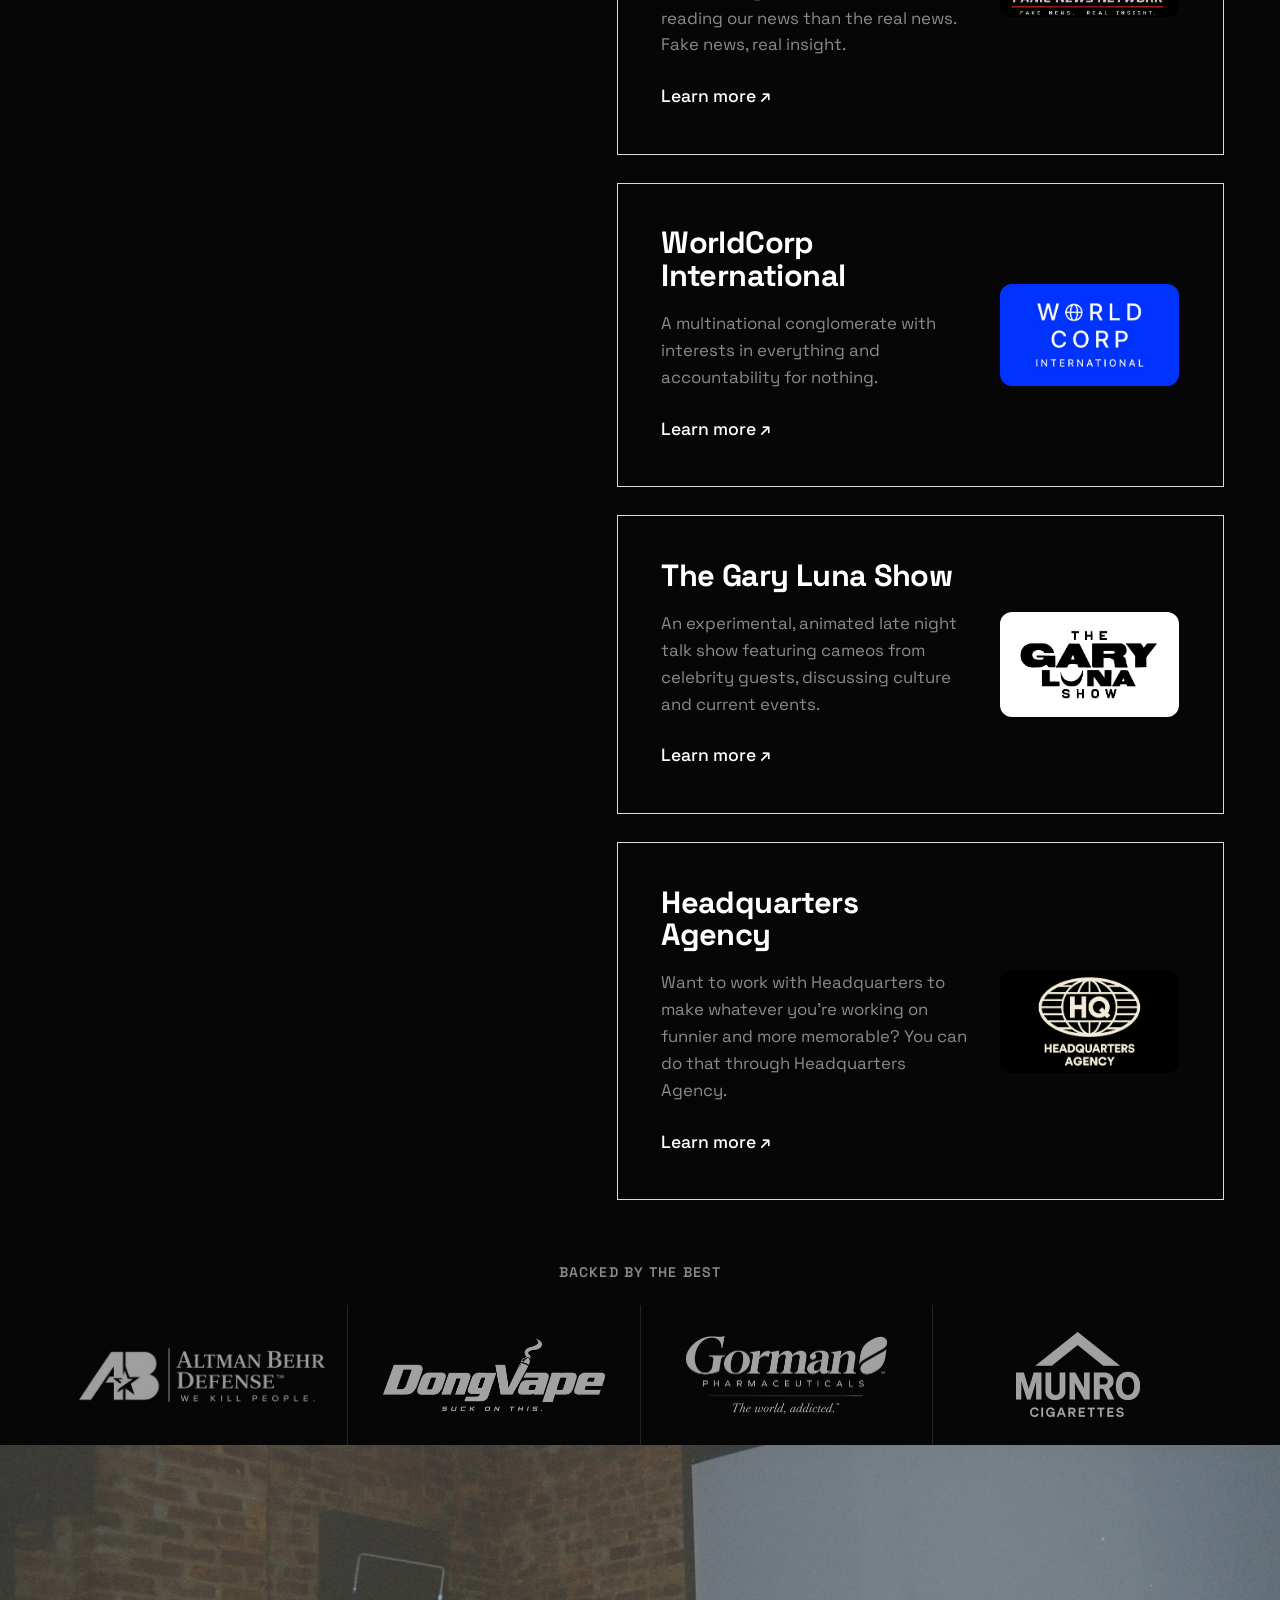
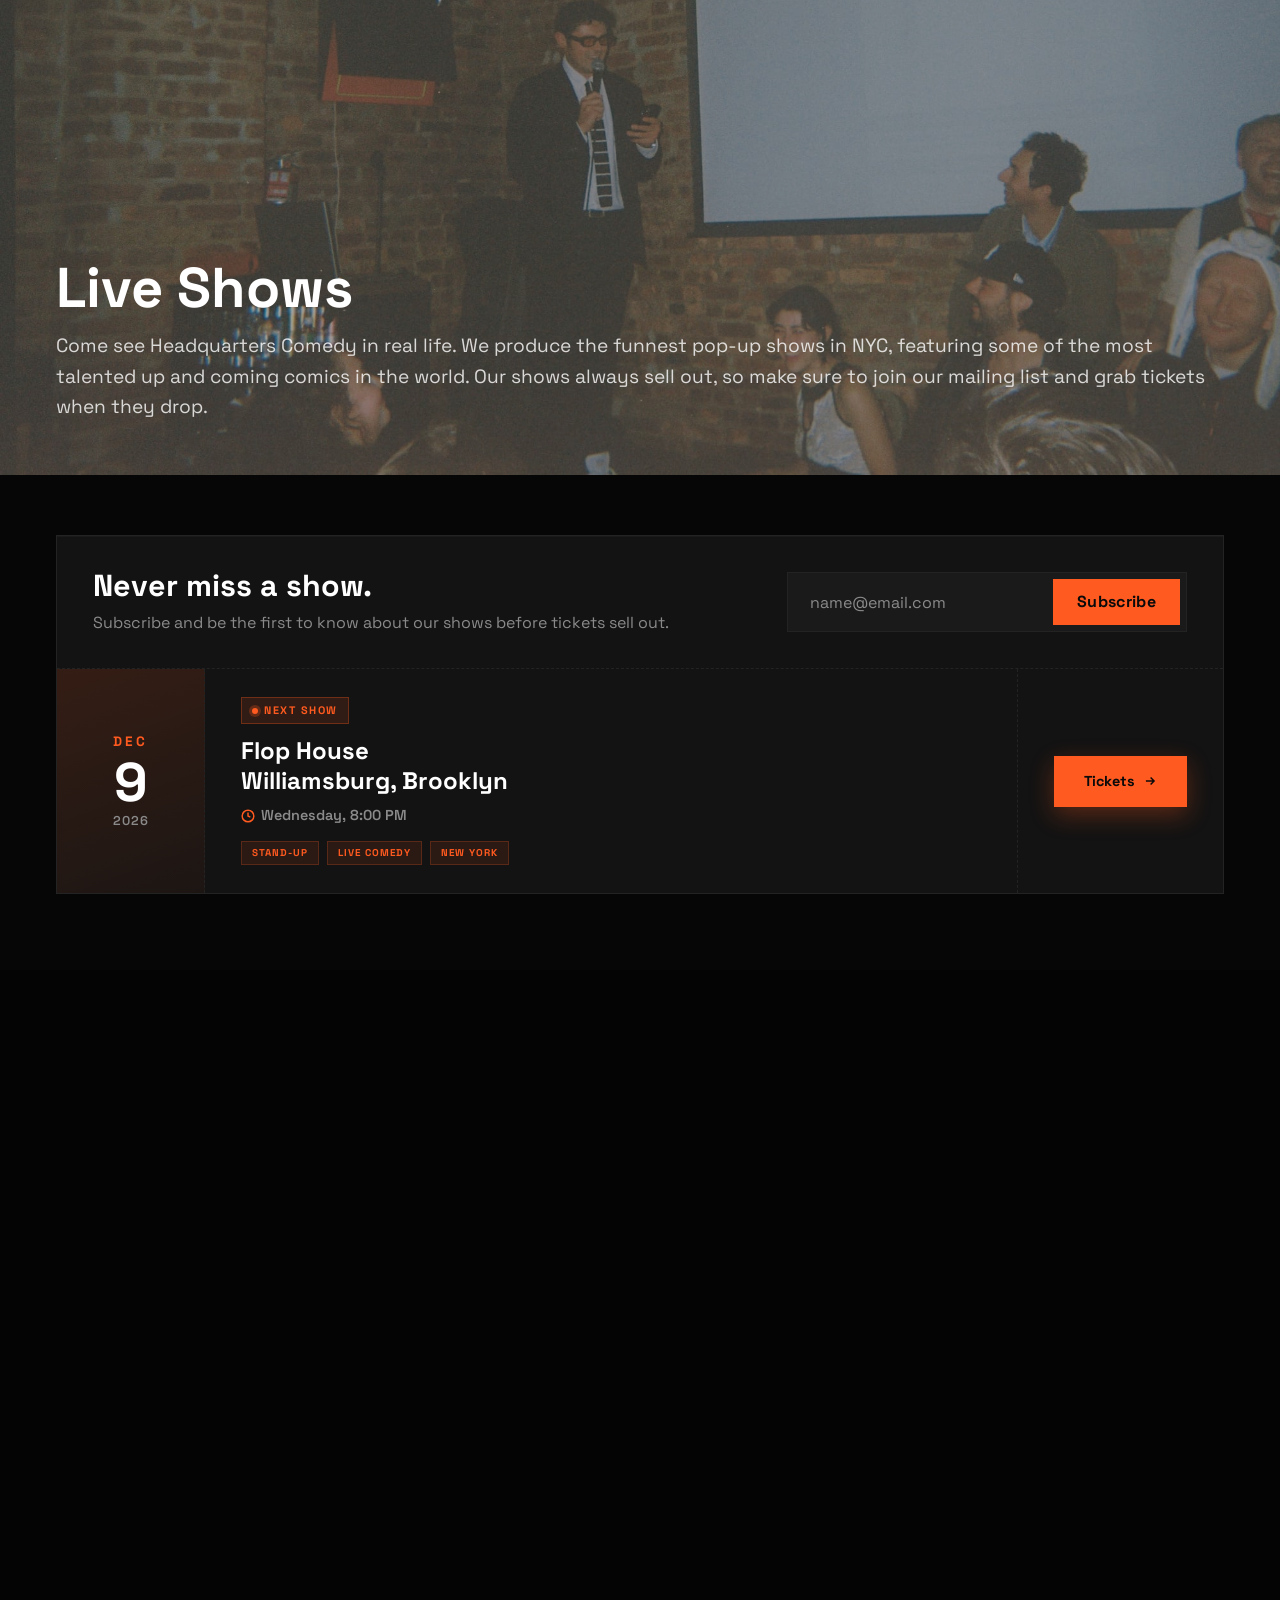
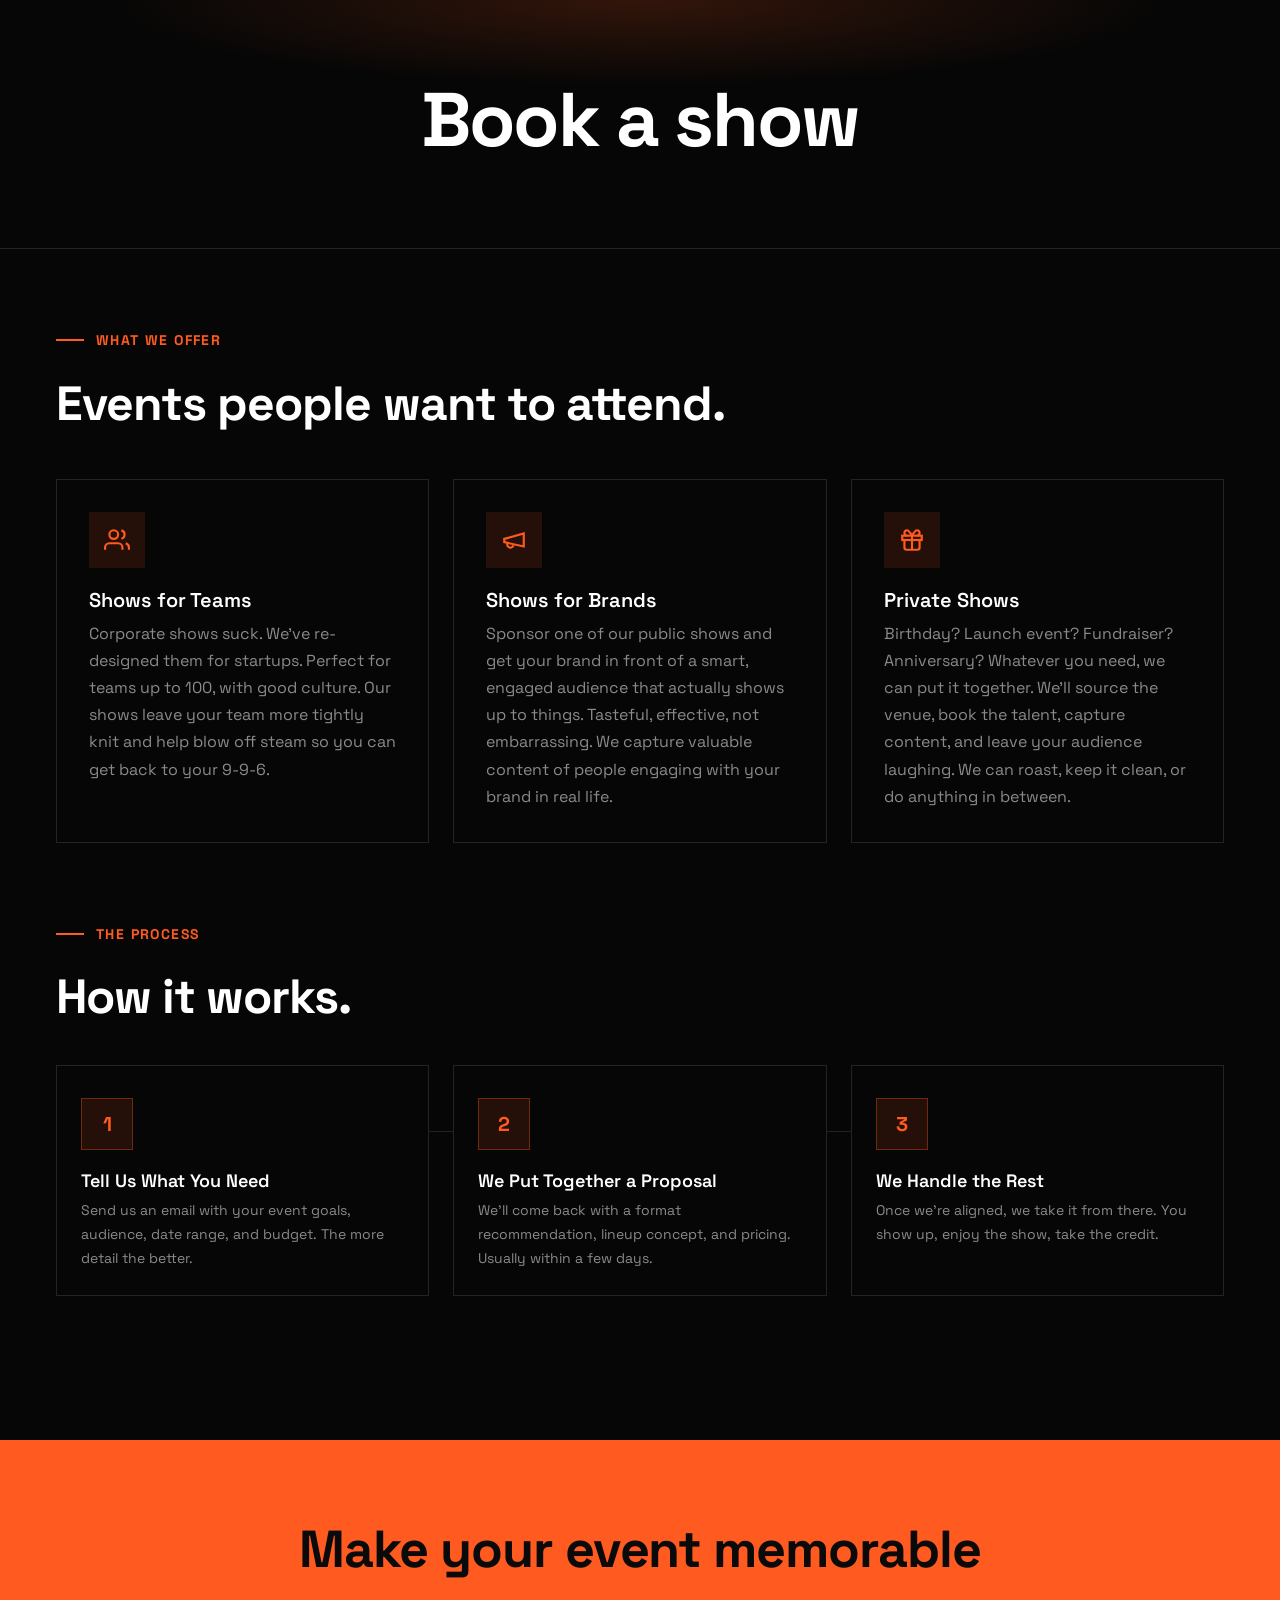
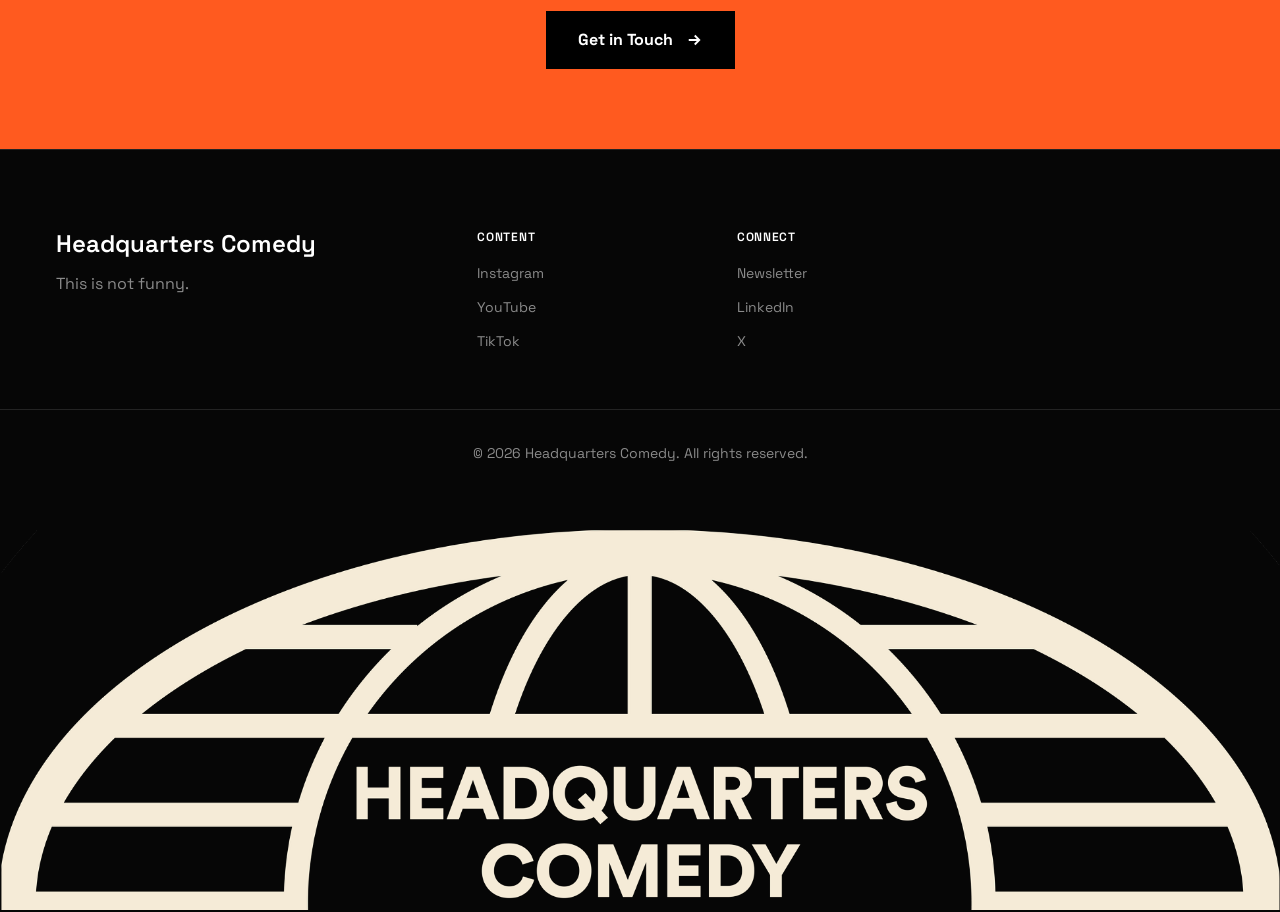
==== commit a2051981: "Next show: Wed Dec 9, 8 PM at Flop House, Williamsburg; restore tickets and subscribe copy Co-Author" ====
--- a/index.html
+++ b/index.html
@@ -225,33 +225,40 @@
                                 <!-- Newsletter Signup -->
                                 <div class="show-card-signup">
                                     <div class="show-card-signup-text">
-                                        <h2>Join the waitlist.</h2>
-                                        <p>No show on the calendar yet. Get on the list and be the first to know when tickets drop.</p>
+                                        <h2>Never miss a show.</h2>
+                                        <p>Subscribe and be the first to know about our shows before tickets sell out.</p>
                                     </div>
                                     <form class="hq-subscribe" novalidate>
                                         <label class="visually-hidden" for="subscribe-email-tickets">Email address</label>
                                         <input class="hq-subscribe-input" id="subscribe-email-tickets" type="email" name="email" placeholder="name@email.com" autocomplete="email" required>
-                                        <button class="hq-subscribe-btn" type="submit">Join Waitlist</button>
+                                        <button class="hq-subscribe-btn" type="submit">Subscribe</button>
                                         <p class="hq-subscribe-status" role="status" aria-live="polite"></p>
                                     </form>
                                 </div>
                                 <div class="show-card-left">
                                     <div class="show-date-block">
-                                        <div class="show-date-month">Date</div>
-                                        <div class="show-date-day show-date-tbd">TBD</div>
+                                        <div class="show-date-month">Dec</div>
+                                        <div class="show-date-day">9</div>
+                                        <div class="show-date-year">2026</div>
                                     </div>
                                     <div class="show-info">
                                         <span class="show-info-badge">Next Show</span>
-                                        <h3>To be announced<br>New York City</h3>
+                                        <h3>Flop House<br>Williamsburg, Brooklyn</h3>
                                         <p class="show-venue">
                                             <svg viewBox="0 0 24 24" fill="none" stroke="currentColor" stroke-width="2.5"><circle cx="12" cy="12" r="10"/><path d="M12 6v6l4 2"/></svg>
-                                            Waitlist open
+                                            Wednesday, 8:00 PM
                                         </p>
                                         <div class="show-tags">
                                             <span class="show-tag">Stand-Up</span>
                                             <span class="show-tag">Live Comedy</span>
                                             <span class="show-tag">New York</span>
                                         </div>
+                                    </div>
+                                    <div class="show-action">
+                                        <a href="https://flophousecomedy.com/d4746cdc-a0b5-45ce-b897-afcb896b1851/event/20a1a1c9-1a31-44da-b3ad-8216745e860c" target="_blank" rel="noopener">
+                                            Tickets
+                                            <svg viewBox="0 0 24 24" fill="none" stroke="currentColor" stroke-width="2.5"><path d="M5 12h14M13 6l6 6-6 6"/></svg>
+                                        </a>
                                     </div>
                                 </div>
                             </div>
@@ -406,12 +413,12 @@
         <div class="hq-popup-card">
             <button class="hq-popup-close" type="button" aria-label="Close">&times;</button>
             <img src="graphic assets/HQ Universe Logos/hq-agency-oval.png" alt="" class="hq-popup-logo" width="144" height="84">
-            <h2 class="hq-popup-title" id="hq-popup-title">Join the<br>Headquarters Comedy waitlist</h2>
-            <p class="hq-popup-text">Next show: TBD. Get on the list for first dibs on tickets and funny things delivered to your inbox.</p>
+            <h2 class="hq-popup-title" id="hq-popup-title">Subscribe to<br>Headquarters Comedy</h2>
+            <p class="hq-popup-text">Never miss a show. Get first dibs on tickets and funny things delivered to your inbox.</p>
             <form class="hq-subscribe hq-popup-form" novalidate>
                 <label class="visually-hidden" for="subscribe-email-popup">Email address</label>
                 <input class="hq-subscribe-input" id="subscribe-email-popup" type="email" name="email" placeholder="name@email.com" autocomplete="email" required>
-                <button class="hq-subscribe-btn" type="submit">Join Waitlist</button>
+                <button class="hq-subscribe-btn" type="submit">Subscribe</button>
                 <p class="hq-subscribe-status" role="status" aria-live="polite"></p>
             </form>
 
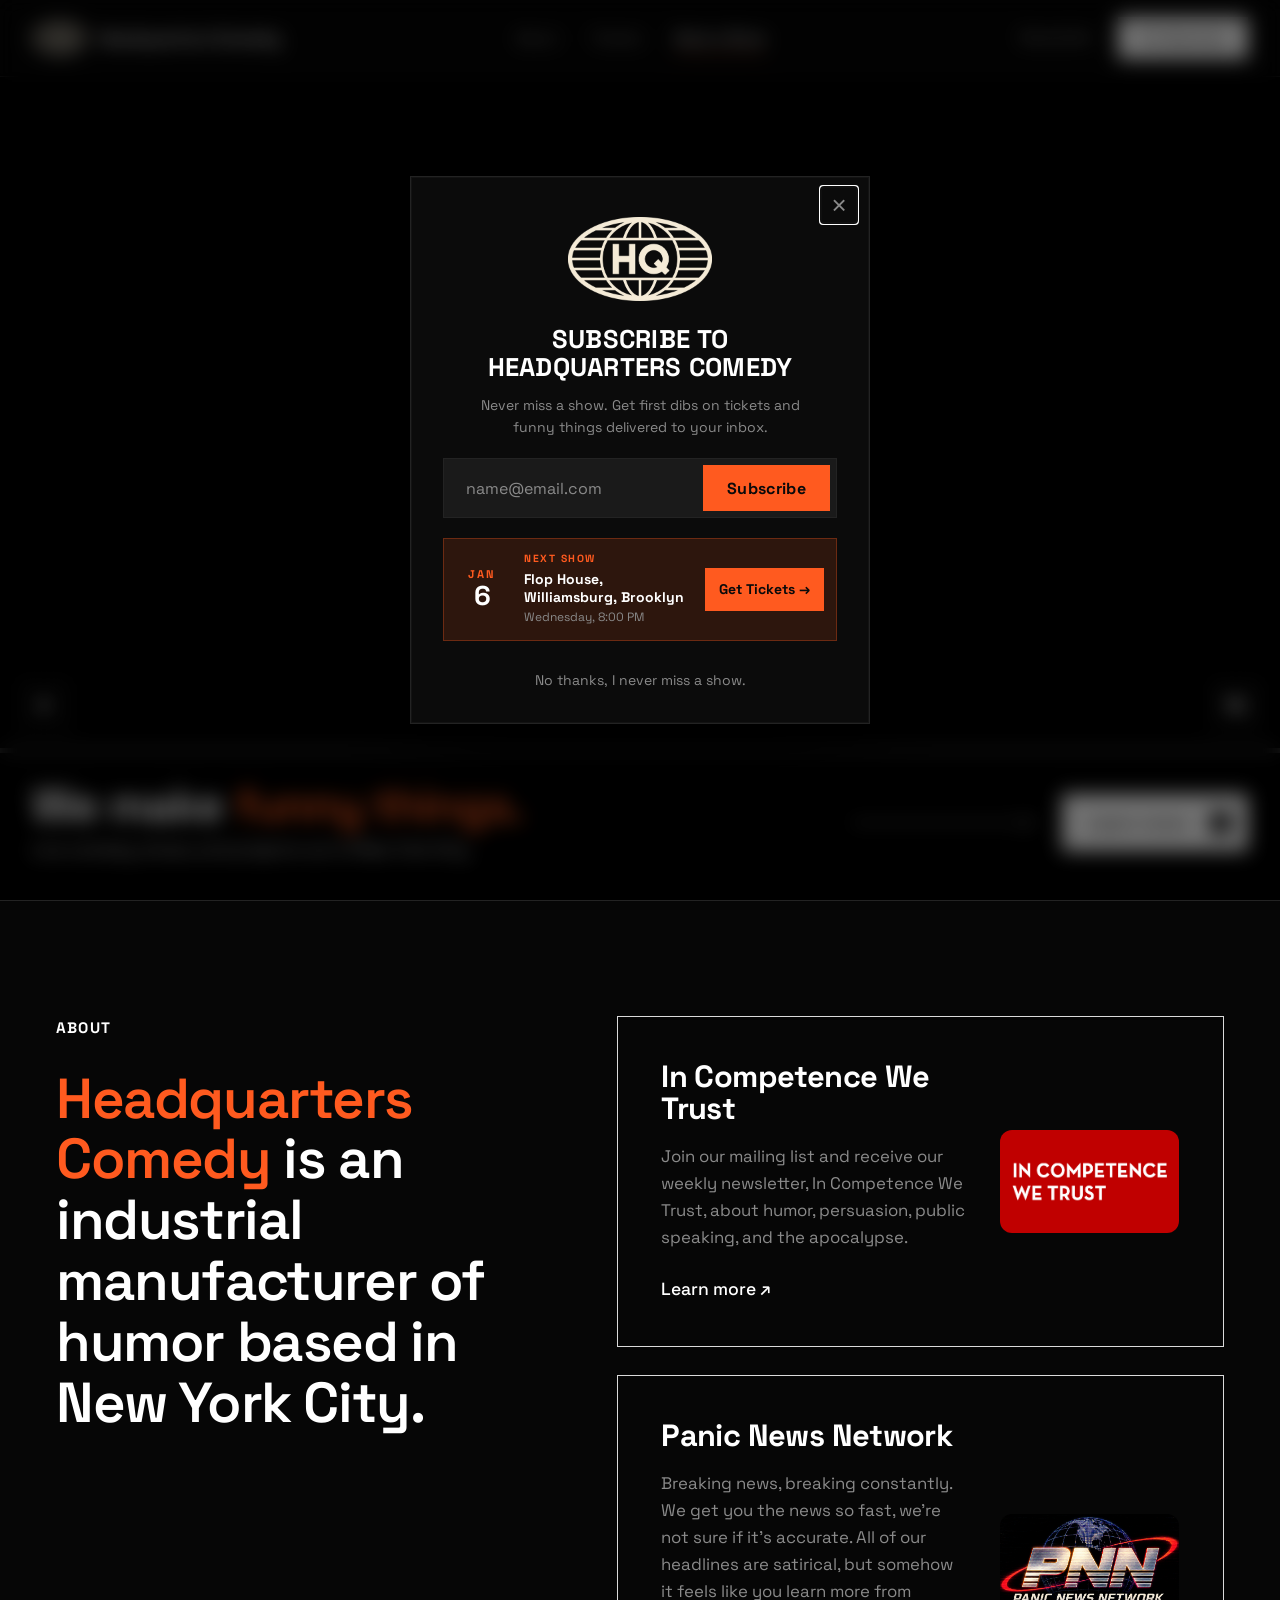
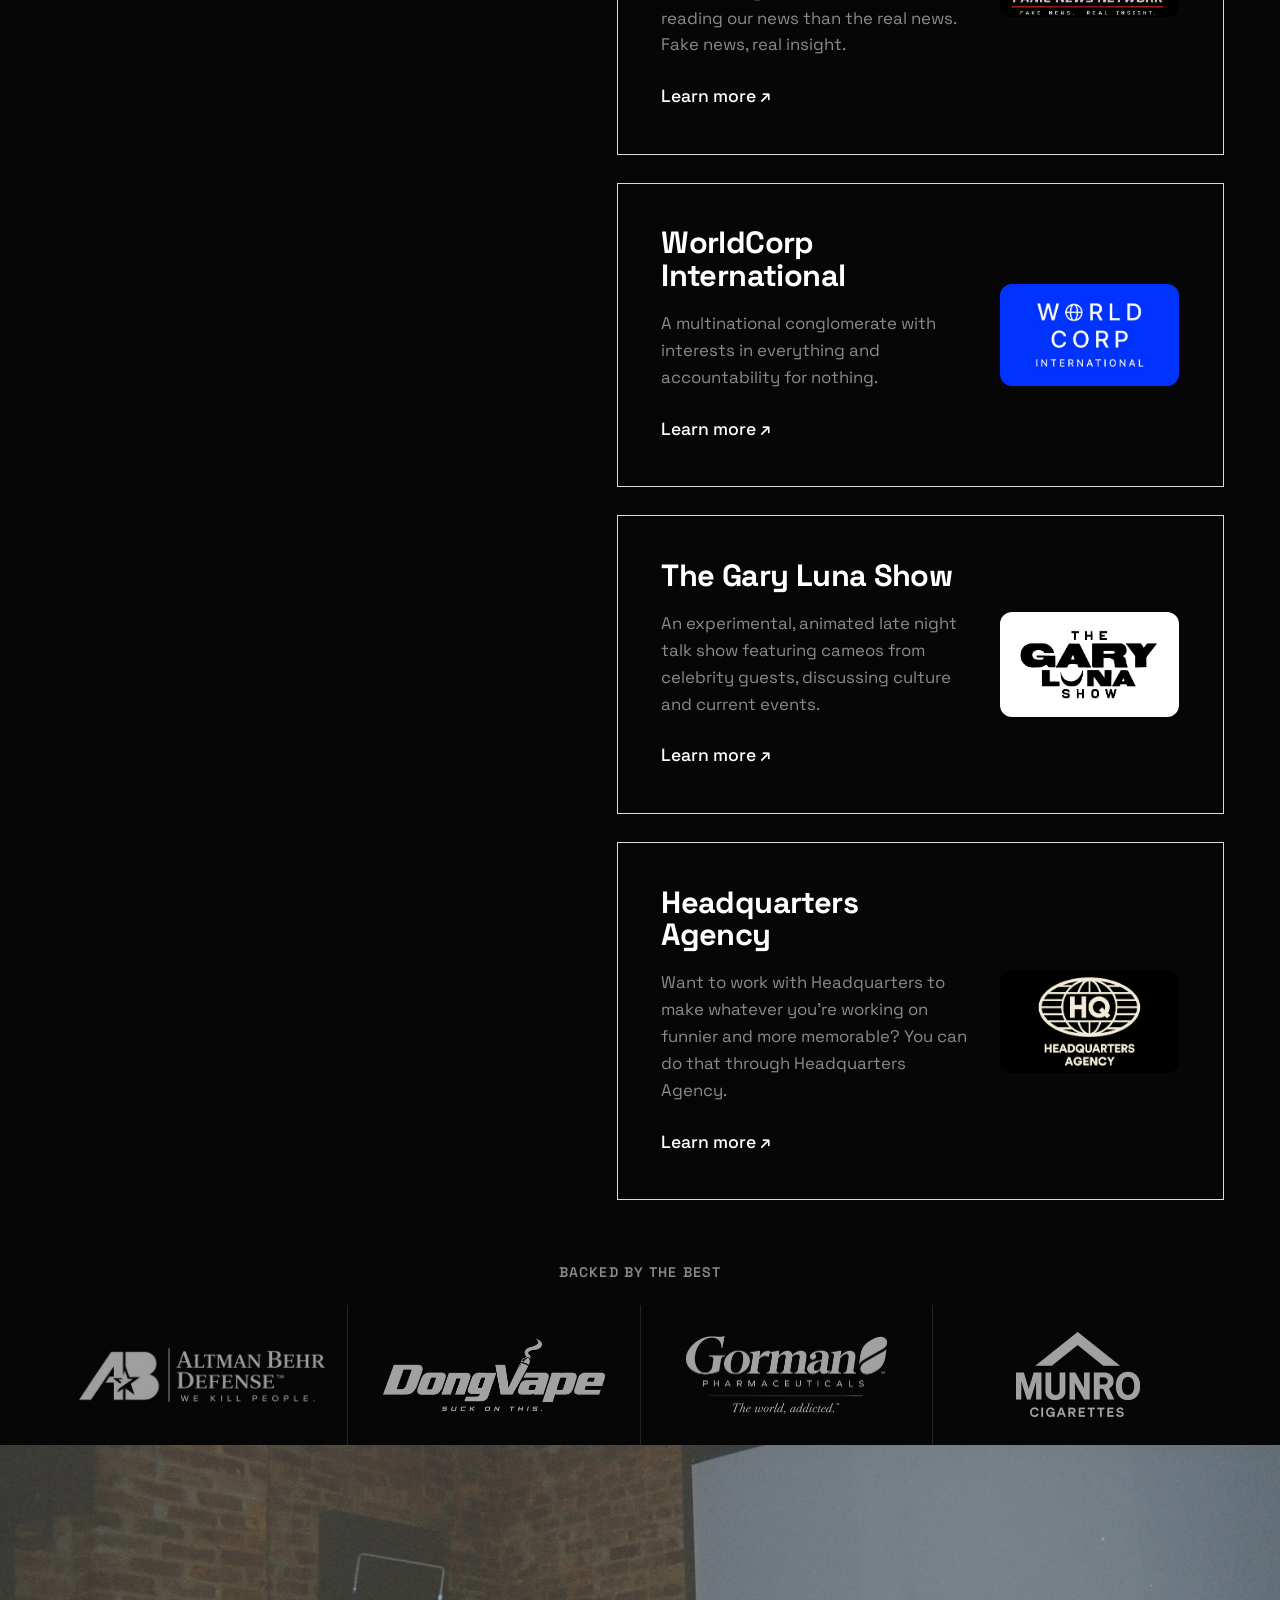
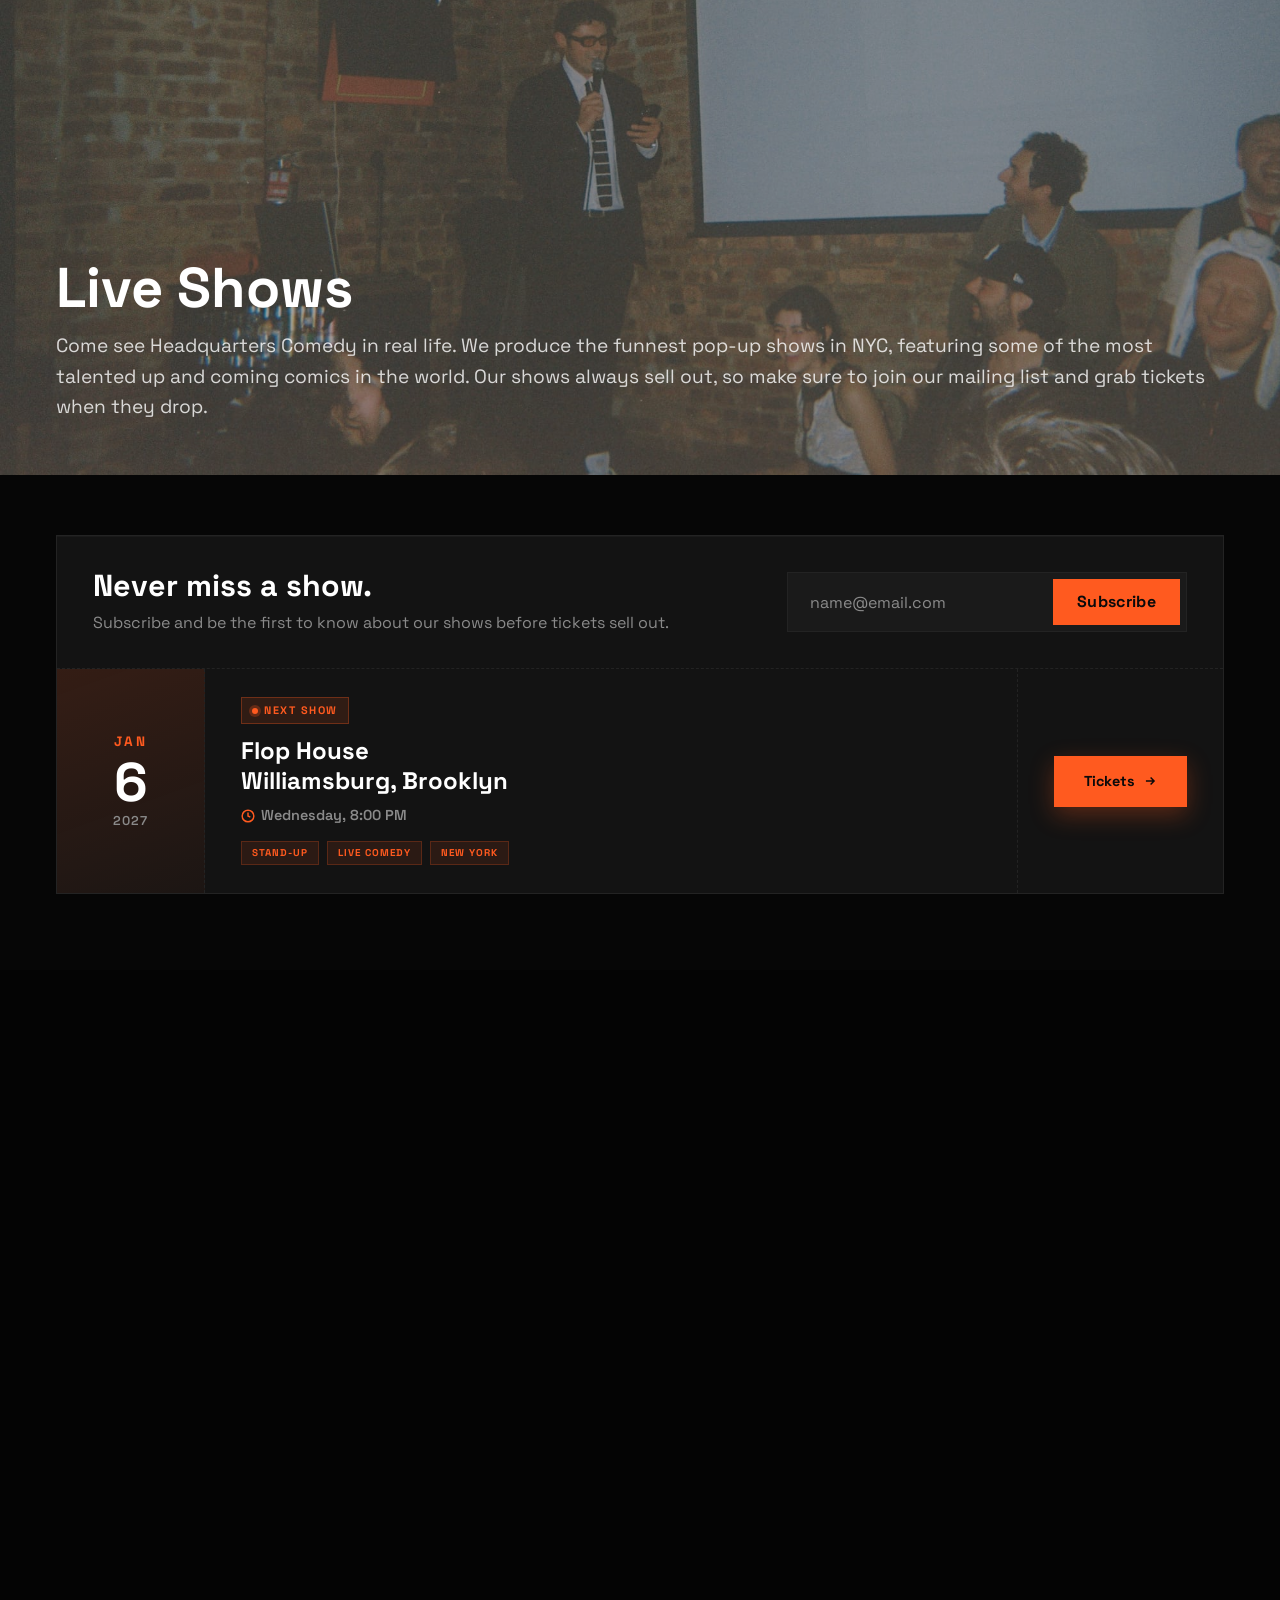
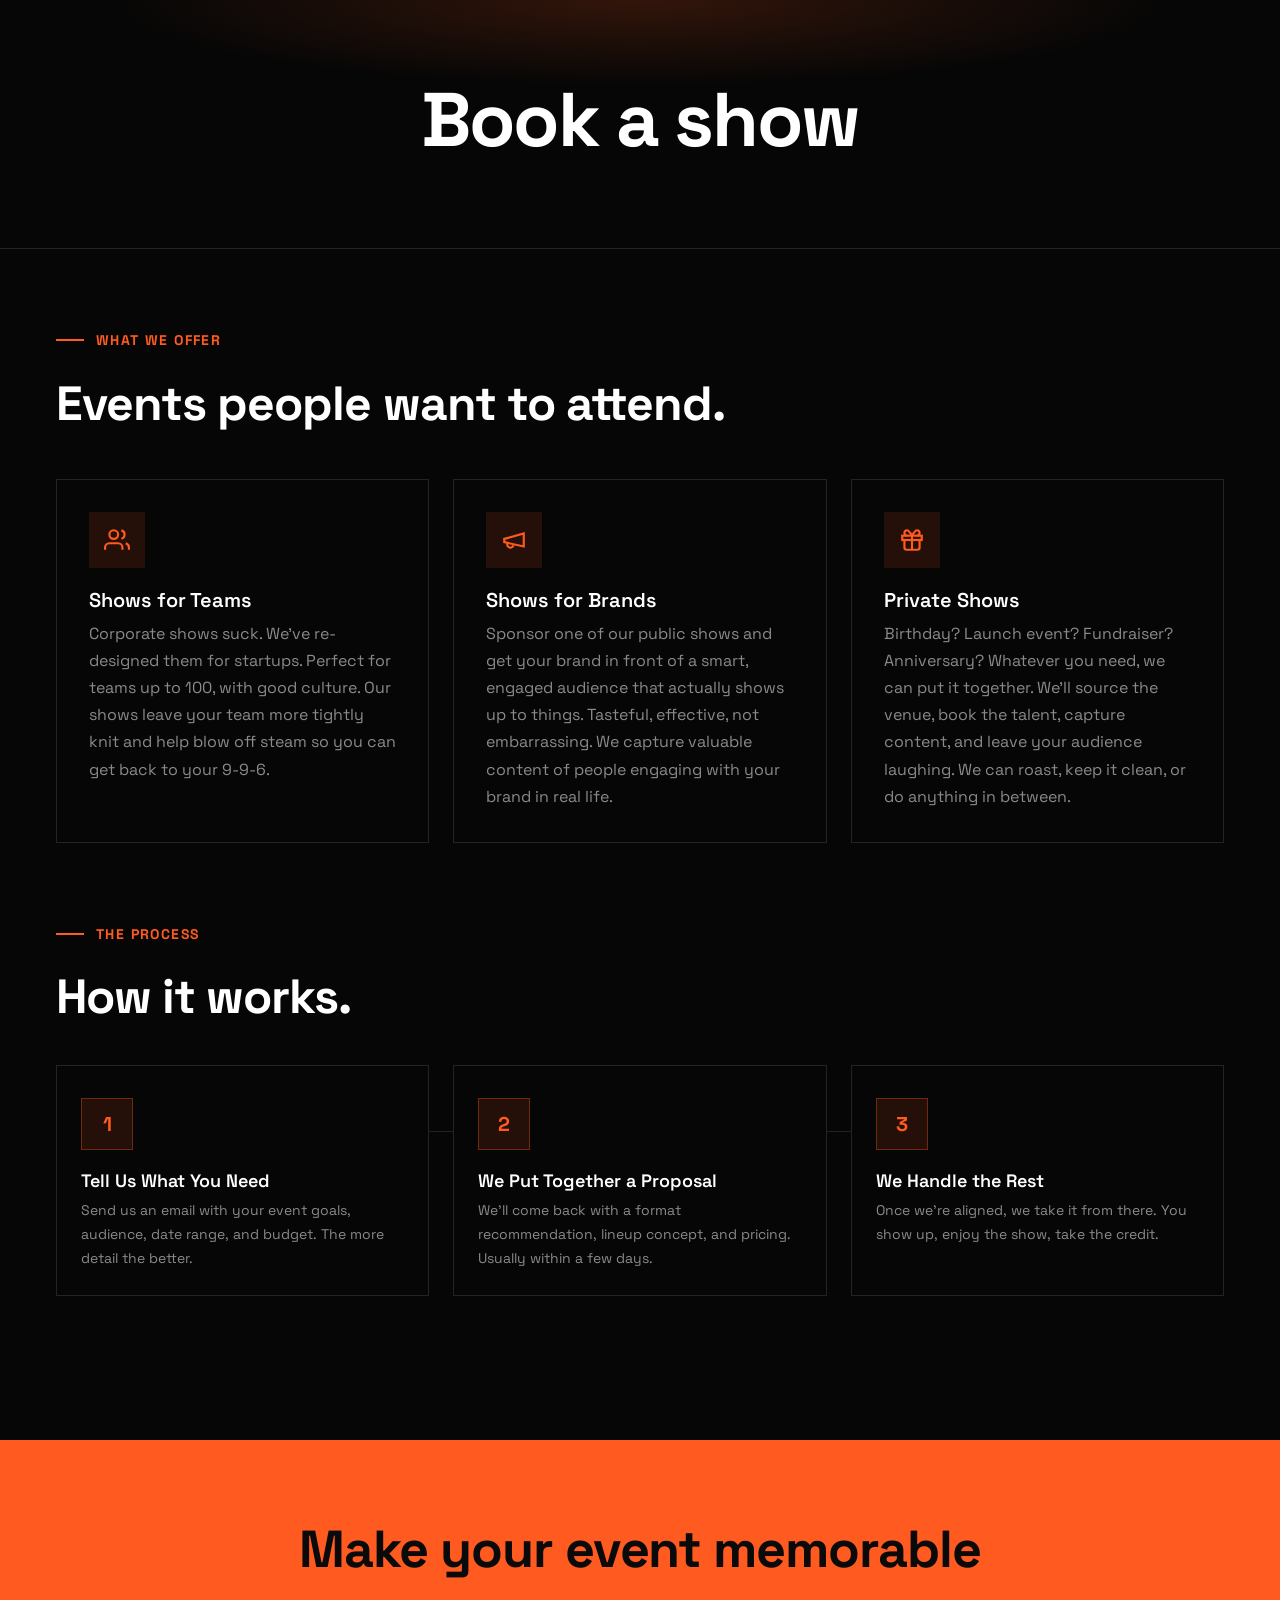
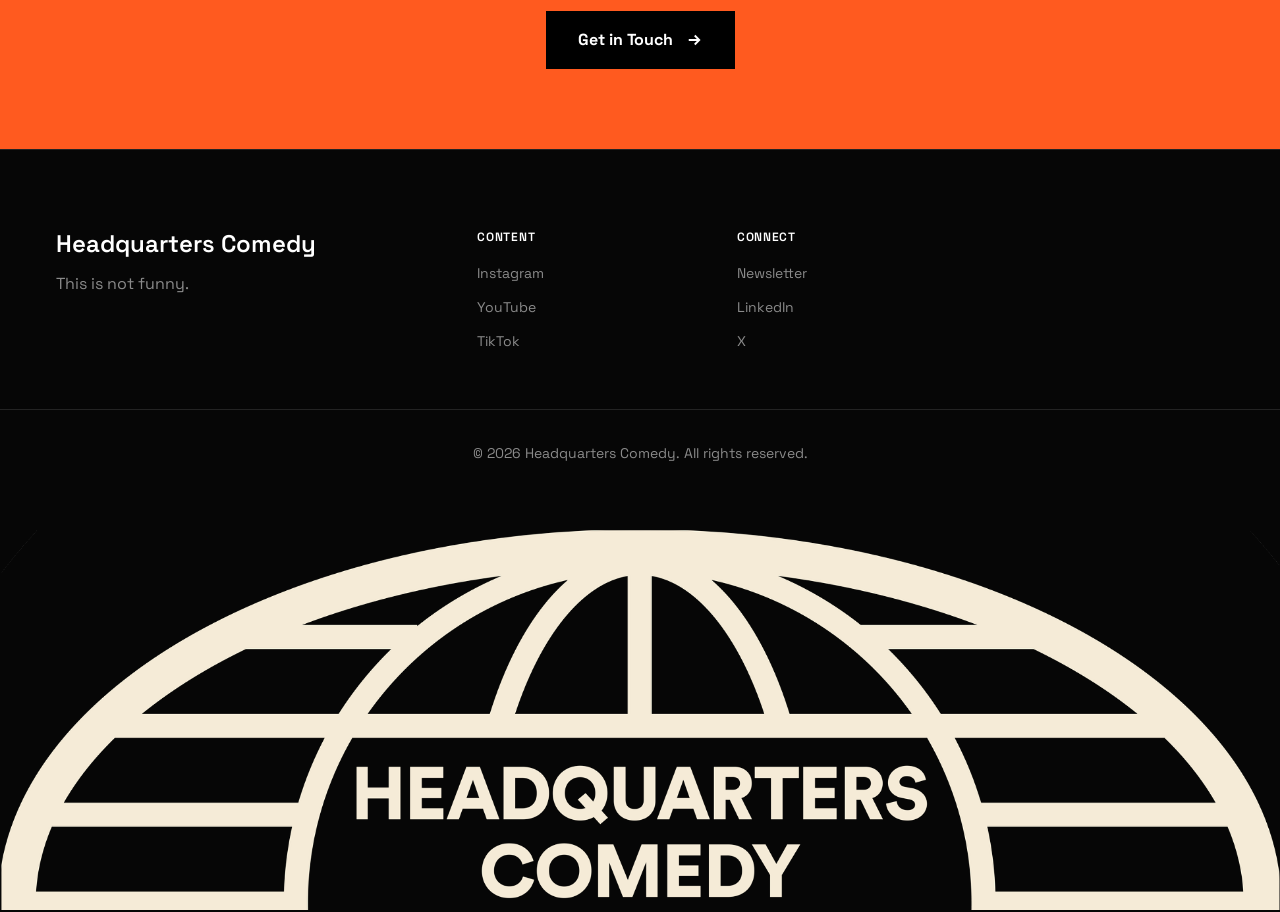
==== commit 19c4eb42: "Next show date: Wednesday, January 6, 2027 Co-Authored-By: Claude Opus 5.5 <noreply@anthropic.com> C" ====
--- a/index.html
+++ b/index.html
@@ -237,9 +237,9 @@
                                 </div>
                                 <div class="show-card-left">
                                     <div class="show-date-block">
-                                        <div class="show-date-month">Dec</div>
-                                        <div class="show-date-day">9</div>
-                                        <div class="show-date-year">2026</div>
+                                        <div class="show-date-month">Jan</div>
+                                        <div class="show-date-day">6</div>
+                                        <div class="show-date-year">2027</div>
                                     </div>
                                     <div class="show-info">
                                         <span class="show-info-badge">Next Show</span>
